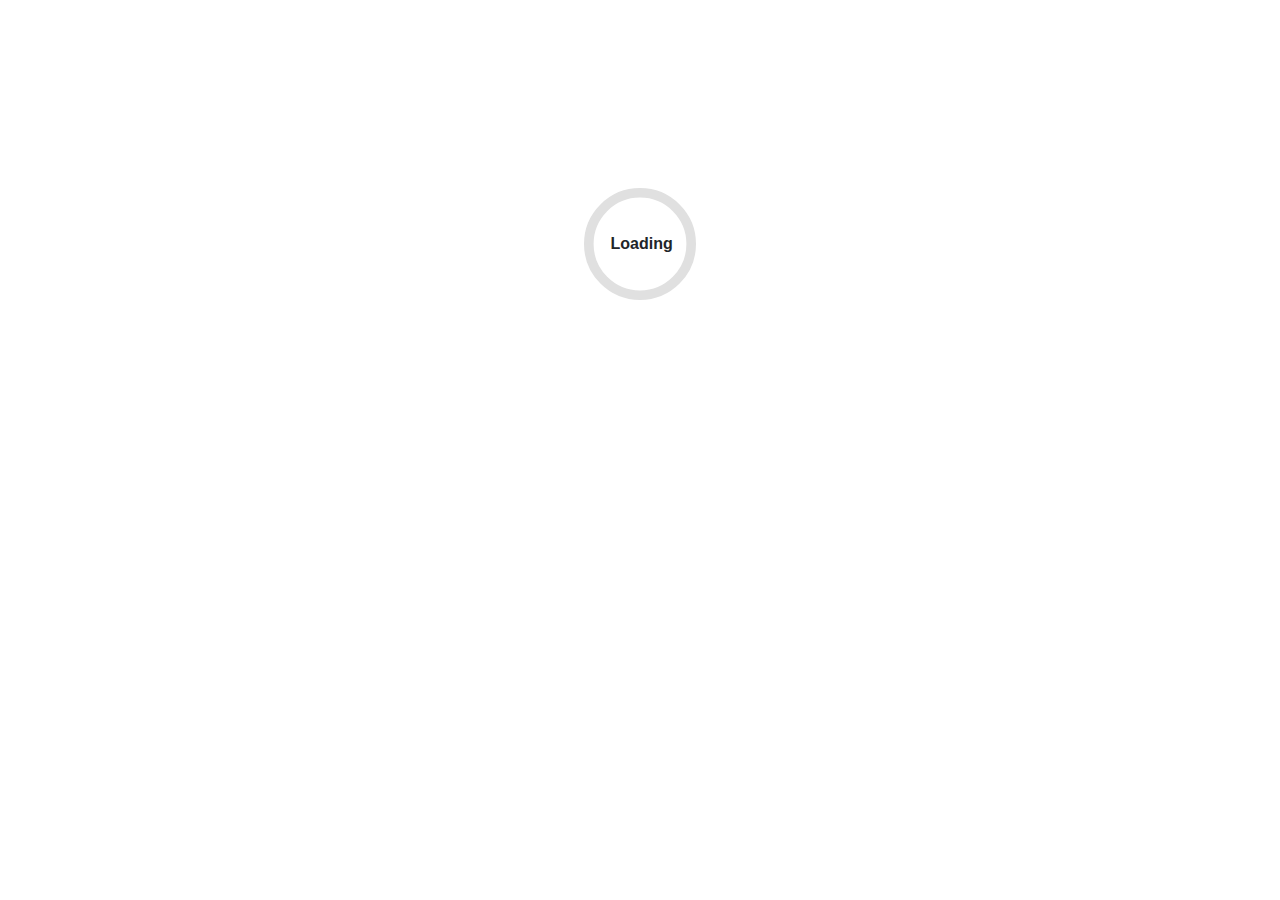
==== test/index.html @ 48e78046 "updated" ====
<!DOCTYPE html>
<html lang="en">

<head>
    <meta charset="utf-8" />
    <meta name="viewport" content="width=device-width, initial-scale=1.0" />
    <title>TestBlazorGitHubPage</title>
    <base href="/test/" />
    <link rel="stylesheet" href="lib/bootstrap/dist/css/bootstrap.min.css" />
    <link rel="stylesheet" href="css/app.css" />
    <link rel="icon" type="image/png" href="favicon.png" />
    <link href="TestBlazorGitHubPage.styles.css" rel="stylesheet" />
</head>

<body>
    <div id="app">
        <svg class="loading-progress">
            <circle r="40%" cx="50%" cy="50%" />
            <circle r="40%" cx="50%" cy="50%" />
        </svg>
        <div class="loading-progress-text"></div>
    </div>

    <div id="blazor-error-ui">
        An unhandled error has occurred.
        <a href="." class="reload">Reload</a>
        <span class="dismiss">🗙</span>
    </div>
    <script src="~/_framework/blazor.webassembly.js"></script>
</body>

</html>
---- test/css/app.css ----
html, body {
    font-family: 'Helvetica Neue', Helvetica, Arial, sans-serif;
}

h1:focus {
    outline: none;
}

a, .btn-link {
    color: #0071c1;
}

.btn-primary {
    color: #fff;
    background-color: #1b6ec2;
    border-color: #1861ac;
}

.btn:focus, .btn:active:focus, .btn-link.nav-link:focus, .form-control:focus, .form-check-input:focus {
  box-shadow: 0 0 0 0.1rem white, 0 0 0 0.25rem #258cfb;
}

.content {
    padding-top: 1.1rem;
}

.valid.modified:not([type=checkbox]) {
    outline: 1px solid #26b050;
}

.invalid {
    outline: 1px solid red;
}

.validation-message {
    color: red;
}

#blazor-error-ui {
    color-scheme: light only;
    background: lightyellow;
    bottom: 0;
    box-shadow: 0 -1px 2px rgba(0, 0, 0, 0.2);
    box-sizing: border-box;
    display: none;
    left: 0;
    padding: 0.6rem 1.25rem 0.7rem 1.25rem;
    position: fixed;
    width: 100%;
    z-index: 1000;
}

    #blazor-error-ui .dismiss {
        cursor: pointer;
        position: absolute;
        right: 0.75rem;
        top: 0.5rem;
    }

.blazor-error-boundary {
    background: url([data-uri]) no-repeat 1rem/1.8rem, #b32121;
    padding: 1rem 1rem 1rem 3.7rem;
    color: white;
}

    .blazor-error-boundary::after {
        content: "An error has occurred."
    }

.loading-progress {
    position: relative;
    display: block;
    width: 8rem;
    height: 8rem;
    margin: 20vh auto 1rem auto;
}

    .loading-progress circle {
        fill: none;
        stroke: #e0e0e0;
        stroke-width: 0.6rem;
        transform-origin: 50% 50%;
        transform: rotate(-90deg);
    }

        .loading-progress circle:last-child {
            stroke: #1b6ec2;
            stroke-dasharray: calc(3.141 * var(--blazor-load-percentage, 0%) * 0.8), 500%;
            transition: stroke-dasharray 0.05s ease-in-out;
        }

.loading-progress-text {
    position: absolute;
    text-align: center;
    font-weight: bold;
    inset: calc(20vh + 3.25rem) 0 auto 0.2rem;
}

    .loading-progress-text:after {
        content: var(--blazor-load-percentage-text, "Loading");
    }

code {
    color: #c02d76;
}

.form-floating > .form-control-plaintext::placeholder, .form-floating > .form-control::placeholder {
    color: var(--bs-secondary-color);
    text-align: end;
}

.form-floating > .form-control-plaintext:focus::placeholder, .form-floating > .form-control:focus::placeholder {
    text-align: start;
}
---- test/TestBlazorGitHubPage.styles.css ----
/* /Layout/MainLayout.razor.rz.scp.css */
.page[b-58m3q4h76v] {
    position: relative;
    display: flex;
    flex-direction: column;
}

main[b-58m3q4h76v] {
    flex: 1;
}

.sidebar[b-58m3q4h76v] {
    background-image: linear-gradient(180deg, rgb(5, 39, 103) 0%, #3a0647 70%);
}

.top-row[b-58m3q4h76v] {
    background-color: #f7f7f7;
    border-bottom: 1px solid #d6d5d5;
    justify-content: flex-end;
    height: 3.5rem;
    display: flex;
    align-items: center;
}

    .top-row[b-58m3q4h76v]  a, .top-row[b-58m3q4h76v]  .btn-link {
        white-space: nowrap;
        margin-left: 1.5rem;
        text-decoration: none;
    }

    .top-row[b-58m3q4h76v]  a:hover, .top-row[b-58m3q4h76v]  .btn-link:hover {
        text-decoration: underline;
    }

    .top-row[b-58m3q4h76v]  a:first-child {
        overflow: hidden;
        text-overflow: ellipsis;
    }

@media (max-width: 640.98px) {
    .top-row[b-58m3q4h76v] {
        justify-content: space-between;
    }

    .top-row[b-58m3q4h76v]  a, .top-row[b-58m3q4h76v]  .btn-link {
        margin-left: 0;
    }
}

@media (min-width: 641px) {
    .page[b-58m3q4h76v] {
        flex-direction: row;
    }

    .sidebar[b-58m3q4h76v] {
        width: 250px;
        height: 100vh;
        position: sticky;
        top: 0;
    }

    .top-row[b-58m3q4h76v] {
        position: sticky;
        top: 0;
        z-index: 1;
    }

    .top-row.auth[b-58m3q4h76v]  a:first-child {
        flex: 1;
        text-align: right;
        width: 0;
    }

    .top-row[b-58m3q4h76v], article[b-58m3q4h76v] {
        padding-left: 2rem !important;
        padding-right: 1.5rem !important;
    }
}
/* /Layout/NavMenu.razor.rz.scp.css */
.navbar-toggler[b-hvob1920b9] {
    background-color: rgba(255, 255, 255, 0.1);
}

.top-row[b-hvob1920b9] {
    min-height: 3.5rem;
    background-color: rgba(0,0,0,0.4);
}

.navbar-brand[b-hvob1920b9] {
    font-size: 1.1rem;
}

.bi[b-hvob1920b9] {
    display: inline-block;
    position: relative;
    width: 1.25rem;
    height: 1.25rem;
    margin-right: 0.75rem;
    top: -1px;
    background-size: cover;
}

.bi-house-door-fill-nav-menu[b-hvob1920b9] {
    background-image: url("data:image/svg+xml,%3Csvg xmlns='http://www.w3.org/2000/svg' width='16' height='16' fill='white' class='bi bi-house-door-fill' viewBox='0 0 16 16'%3E%3Cpath d='M6.5 14.5v-3.505c0-.245.25-.495.5-.495h2c.25 0 .5.25.5.5v3.5a.5.5 0 0 0 .5.5h4a.5.5 0 0 0 .5-.5v-7a.5.5 0 0 0-.146-.354L13 5.793V2.5a.5.5 0 0 0-.5-.5h-1a.5.5 0 0 0-.5.5v1.293L8.354 1.146a.5.5 0 0 0-.708 0l-6 6A.5.5 0 0 0 1.5 7.5v7a.5.5 0 0 0 .5.5h4a.5.5 0 0 0 .5-.5Z'/%3E%3C/svg%3E");
}

.bi-plus-square-fill-nav-menu[b-hvob1920b9] {
    background-image: url("data:image/svg+xml,%3Csvg xmlns='http://www.w3.org/2000/svg' width='16' height='16' fill='white' class='bi bi-plus-square-fill' viewBox='0 0 16 16'%3E%3Cpath d='M2 0a2 2 0 0 0-2 2v12a2 2 0 0 0 2 2h12a2 2 0 0 0 2-2V2a2 2 0 0 0-2-2H2zm6.5 4.5v3h3a.5.5 0 0 1 0 1h-3v3a.5.5 0 0 1-1 0v-3h-3a.5.5 0 0 1 0-1h3v-3a.5.5 0 0 1 1 0z'/%3E%3C/svg%3E");
}

.bi-list-nested-nav-menu[b-hvob1920b9] {
    background-image: url("data:image/svg+xml,%3Csvg xmlns='http://www.w3.org/2000/svg' width='16' height='16' fill='white' class='bi bi-list-nested' viewBox='0 0 16 16'%3E%3Cpath fill-rule='evenodd' d='M4.5 11.5A.5.5 0 0 1 5 11h10a.5.5 0 0 1 0 1H5a.5.5 0 0 1-.5-.5zm-2-4A.5.5 0 0 1 3 7h10a.5.5 0 0 1 0 1H3a.5.5 0 0 1-.5-.5zm-2-4A.5.5 0 0 1 1 3h10a.5.5 0 0 1 0 1H1a.5.5 0 0 1-.5-.5z'/%3E%3C/svg%3E");
}

.nav-item[b-hvob1920b9] {
    font-size: 0.9rem;
    padding-bottom: 0.5rem;
}

    .nav-item:first-of-type[b-hvob1920b9] {
        padding-top: 1rem;
    }

    .nav-item:last-of-type[b-hvob1920b9] {
        padding-bottom: 1rem;
    }

    .nav-item[b-hvob1920b9]  a {
        color: #d7d7d7;
        border-radius: 4px;
        height: 3rem;
        display: flex;
        align-items: center;
        line-height: 3rem;
    }

.nav-item[b-hvob1920b9]  a.active {
    background-color: rgba(255,255,255,0.37);
    color: white;
}

.nav-item[b-hvob1920b9]  a:hover {
    background-color: rgba(255,255,255,0.1);
    color: white;
}

@media (min-width: 641px) {
    .navbar-toggler[b-hvob1920b9] {
        display: none;
    }

    .collapse[b-hvob1920b9] {
        /* Never collapse the sidebar for wide screens */
        display: block;
    }

    .nav-scrollable[b-hvob1920b9] {
        /* Allow sidebar to scroll for tall menus */
        height: calc(100vh - 3.5rem);
        overflow-y: auto;
    }
}
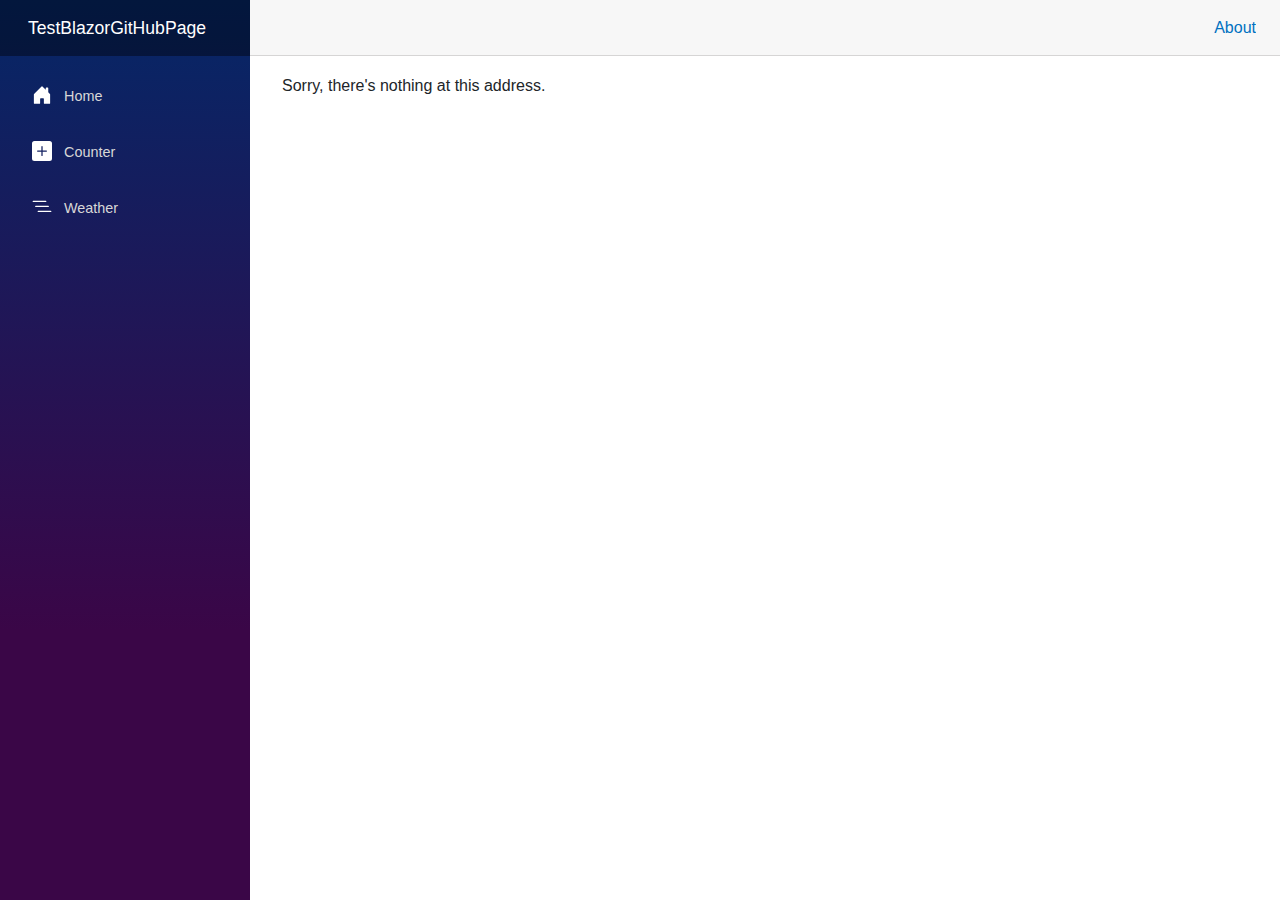
==== commit d99e674e: "updated" ====
--- a/test/index.html
+++ b/test/index.html
@@ -26,7 +26,7 @@
         <a href="." class="reload">Reload</a>
         <span class="dismiss">🗙</span>
     </div>
-    <script src="~/_framework/blazor.webassembly.js"></script>
+    <script src="./_framework/blazor.webassembly.js"></script>
 </body>
 
 </html>
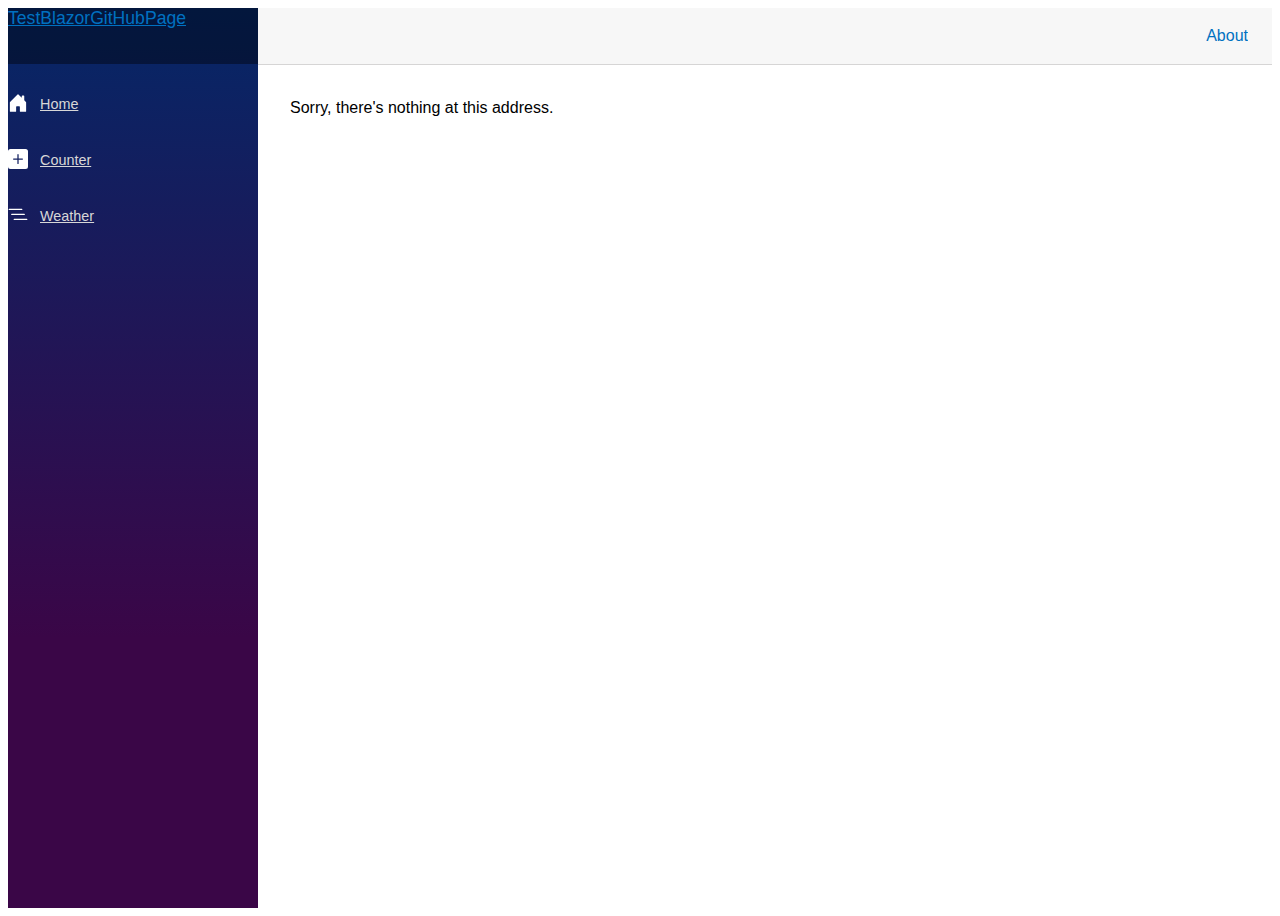
==== commit 636d53cc: "added mudblazor" ====
--- a/test/index.html
+++ b/test/index.html
@@ -5,8 +5,9 @@
     <meta charset="utf-8" />
     <meta name="viewport" content="width=device-width, initial-scale=1.0" />
     <title>TestBlazorGitHubPage</title>
-    <base href="/test/" />
-    <link rel="stylesheet" href="lib/bootstrap/dist/css/bootstrap.min.css" />
+    <base href="/" />
+    <link href="https://fonts.googleapis.com/css?family=Roboto:300,400,500,700&display=swap" rel="stylesheet" />
+    <link href="_content/MudBlazor/MudBlazor.min.css" rel="stylesheet" />
     <link rel="stylesheet" href="css/app.css" />
     <link rel="icon" type="image/png" href="favicon.png" />
     <link href="TestBlazorGitHubPage.styles.css" rel="stylesheet" />
@@ -26,7 +27,8 @@
         <a href="." class="reload">Reload</a>
         <span class="dismiss">🗙</span>
     </div>
-    <script src="./_framework/blazor.webassembly.js"></script>
+    <script src="_framework/blazor.webassembly.js"></script>
+    <script src="_content/MudBlazor/MudBlazor.min.js"></script>
 </body>
 
 </html>
--- a/test/_content/MudBlazor/MudBlazor.min.css
+++ b/test/_content/MudBlazor/MudBlazor.min.css
@@ -0,0 +1,5 @@
+﻿/*!
+ * MudBlazor (https://mudblazor.com/)
+ * Copyright (c) 2021 MudBlazor
+ * Licensed under MIT (https://github.com/MudBlazor/MudBlazor/blob/master/LICENSE)
+ */.mud-primary{background-color:var(--mud-palette-primary) !important}.mud-primary-text{color:var(--mud-palette-primary) !important;--mud-ripple-color: var(--mud-palette-primary) !important}.mud-primary-hover{background-color:var(--mud-palette-primary-hover) !important}@media(hover: hover)and (pointer: fine){.hover\:mud-primary-hover:hover{background-color:var(--mud-palette-primary-hover) !important}}.hover\:mud-primary-hover:focus-visible,.hover\:mud-primary-hover:active{background-color:var(--mud-palette-primary-hover) !important}.mud-border-primary{border-color:var(--mud-palette-primary) !important}.mud-theme-primary{color:var(--mud-palette-primary-text) !important;background-color:var(--mud-palette-primary) !important}.mud-secondary{background-color:var(--mud-palette-secondary) !important}.mud-secondary-text{color:var(--mud-palette-secondary) !important;--mud-ripple-color: var(--mud-palette-secondary) !important}.mud-secondary-hover{background-color:var(--mud-palette-secondary-hover) !important}@media(hover: hover)and (pointer: fine){.hover\:mud-secondary-hover:hover{background-color:var(--mud-palette-secondary-hover) !important}}.hover\:mud-secondary-hover:focus-visible,.hover\:mud-secondary-hover:active{background-color:var(--mud-palette-secondary-hover) !important}.mud-border-secondary{border-color:var(--mud-palette-secondary) !important}.mud-theme-secondary{color:var(--mud-palette-secondary-text) !important;background-color:var(--mud-palette-secondary) !important}.mud-tertiary{background-color:var(--mud-palette-tertiary) !important}.mud-tertiary-text{color:var(--mud-palette-tertiary) !important;--mud-ripple-color: var(--mud-palette-tertiary) !important}.mud-tertiary-hover{background-color:var(--mud-palette-tertiary-hover) !important}@media(hover: hover)and (pointer: fine){.hover\:mud-tertiary-hover:hover{background-color:var(--mud-palette-tertiary-hover) !important}}.hover\:mud-tertiary-hover:focus-visible,.hover\:mud-tertiary-hover:active{background-color:var(--mud-palette-tertiary-hover) !important}.mud-border-tertiary{border-color:var(--mud-palette-tertiary) !important}.mud-theme-tertiary{color:var(--mud-palette-tertiary-text) !important;background-color:var(--mud-palette-tertiary) !important}.mud-info{background-color:var(--mud-palette-info) !important}.mud-info-text{color:var(--mud-palette-info) !important;--mud-ripple-color: var(--mud-palette-info) !important}.mud-info-hover{background-color:var(--mud-palette-info-hover) !important}@media(hover: hover)and (pointer: fine){.hover\:mud-info-hover:hover{background-color:var(--mud-palette-info-hover) !important}}.hover\:mud-info-hover:focus-visible,.hover\:mud-info-hover:active{background-color:var(--mud-palette-info-hover) !important}.mud-border-info{border-color:var(--mud-palette-info) !important}.mud-theme-info{color:var(--mud-palette-info-text) !important;background-color:var(--mud-palette-info) !important}.mud-success{background-color:var(--mud-palette-success) !important}.mud-success-text{color:var(--mud-palette-success) !important;--mud-ripple-color: var(--mud-palette-success) !important}.mud-success-hover{background-color:var(--mud-palette-success-hover) !important}@media(hover: hover)and (pointer: fine){.hover\:mud-success-hover:hover{background-color:var(--mud-palette-success-hover) !important}}.hover\:mud-success-hover:focus-visible,.hover\:mud-success-hover:active{background-color:var(--mud-palette-success-hover) !important}.mud-border-success{border-color:var(--mud-palette-success) !important}.mud-theme-success{color:var(--mud-palette-success-text) !important;background-color:var(--mud-palette-success) !important}.mud-warning{background-color:var(--mud-palette-warning) !important}.mud-warning-text{color:var(--mud-palette-warning) !important;--mud-ripple-color: var(--mud-palette-warning) !important}.mud-warning-hover{background-color:var(--mud-palette-warning-hover) !important}@media(hover: hover)and (pointer: fine){.hover\:mud-warning-hover:hover{background-color:var(--mud-palette-warning-hover) !important}}.hover\:mud-warning-hover:focus-visible,.hover\:mud-warning-hover:active{background-color:var(--mud-palette-warning-hover) !important}.mud-border-warning{border-color:var(--mud-palette-warning) !important}.mud-theme-warning{color:var(--mud-palette-warning-text) !important;background-color:var(--mud-palette-warning) !important}.mud-error{background-color:var(--mud-palette-error) !important}.mud-error-text{color:var(--mud-palette-error) !important;--mud-ripple-color: var(--mud-palette-error) !important}.mud-error-hover{background-color:var(--mud-palette-error-hover) !important}@media(hover: hover)and (pointer: fine){.hover\:mud-error-hover:hover{background-color:var(--mud-palette-error-hover) !important}}.hover\:mud-error-hover:focus-visible,.hover\:mud-error-hover:active{background-color:var(--mud-palette-error-hover) !important}.mud-border-error{border-color:var(--mud-palette-error) !important}.mud-theme-error{color:var(--mud-palette-error-text) !important;background-color:var(--mud-palette-error) !important}.mud-dark{background-color:var(--mud-palette-dark) !important}.mud-dark-text{color:var(--mud-palette-dark) !important;--mud-ripple-color: var(--mud-palette-dark) !important}.mud-dark-hover{background-color:var(--mud-palette-dark-hover) !important}@media(hover: hover)and (pointer: fine){.hover\:mud-dark-hover:hover{background-color:var(--mud-palette-dark-hover) !important}}.hover\:mud-dark-hover:focus-visible,.hover\:mud-dark-hover:active{background-color:var(--mud-palette-dark-hover) !important}.mud-border-dark{border-color:var(--mud-palette-dark) !important}.mud-theme-dark{color:var(--mud-palette-dark-text) !important;background-color:var(--mud-palette-dark) !important}.mud-inherit-text{color:inherit !important}.mud-border-lines-default{border-color:var(--mud-palette-lines-default)}.mud-background{background-color:var(--mud-palette-background) !important}.mud-background-gray{background-color:var(--mud-palette-background-gray) !important}.mud-theme-transparent{color:inherit !important;background-color:rgba(0,0,0,0) !important}.mud-transparent{background-color:rgba(0,0,0,0) !important}.mud-transparent-text{color:rgba(0,0,0,0) !important}.mud-text-primary{color:var(--mud-palette-text-primary)}.mud-text-secondary{color:var(--mud-palette-text-secondary)}.mud-text-disabled{color:var(--mud-palette-text-disabled)}.white{background-color:#fff !important}.white-text{color:#fff !important}.black{background-color:#000 !important}.black-text{color:#000 !important}*{box-sizing:border-box;margin:0;padding:0;border-width:0;border-style:solid;-webkit-font-smoothing:antialiased;-moz-osx-font-smoothing:grayscale;-webkit-tap-highlight-color:rgba(0,0,0,0)}strong,b{font-weight:700}body{color:var(--mud-palette-text-primary);font-family:var(--mud-typography-default-family);font-size:var(--mud-typography-default-size);font-weight:var(--mud-typography-default-weight);line-height:var(--mud-typography-default-lineheight);letter-spacing:var(--mud-typography-default-letterspacing);text-transform:var(--mud-typography-default-text-transform);background-color:var(--mud-palette-background)}a{color:var(--mud-palette-text-primary)}.mud-layout{height:100%;width:100%;position:relative}#blazor-error-ui{background-color:var(--mud-palette-error);color:var(--mud-palette-error-text);bottom:0;box-shadow:0 -1px 2px rgba(0,0,0,.2);display:none;left:0;padding:.6rem 1.75rem .7rem 1.25rem;position:fixed;width:100%;z-index:9999}#blazor-error-ui .reload{color:inherit;text-decoration:underline}#blazor-error-ui .dismiss{color:inherit;cursor:pointer;position:absolute;right:.75rem;top:.5rem}#components-reconnect-modal{z-index:9999 !important;background-color:var(--mud-palette-background) !important}#components-reconnect-modal h5{font-size:18px}#components-reconnect-modal button{color:var(--mud-palette-text-primary);padding:8px 16px;font-size:.875rem;min-width:64px;box-sizing:border-box;transition:background-color 250ms cubic-bezier(0.4, 0, 0.2, 1) 0ms,box-shadow 250ms cubic-bezier(0.4, 0, 0.2, 1) 0ms,border 250ms cubic-bezier(0.4, 0, 0.2, 1) 0ms;font-weight:500;line-height:1;border-radius:var(--mud-default-borderradius);letter-spacing:.02857em;text-transform:uppercase;margin:40px auto !important}@media(hover: hover)and (pointer: fine){#components-reconnect-modal button:hover{background-color:var(--mud-palette-action-default-hover)}}@keyframes mud-animation-fadein{0%{opacity:0}100%{opacity:1}}@-moz-keyframes mud-animation-fadein{0%{opacity:0}100%{opacity:1}}@-webkit-keyframes mud-animation-fadein{0%{opacity:0}100%{opacity:1}}@-o-keyframes mud-animation-fadein{0%{opacity:0}100%{opacity:1}}@-ms-keyframes mud-animation-fadein{0%{opacity:0}100%{opacity:1}}@-webkit-keyframes mud-scale-up-center{0%{-webkit-transform:scale(0.5);transform:scale(0.5)}100%{-webkit-transform:scale(1);transform:scale(1)}}@keyframes mud-scale-up-center{0%{-webkit-transform:scale(0.5);transform:scale(0.5)}100%{-webkit-transform:scale(1);transform:scale(1)}}@-webkit-keyframes mud-skeleton-keyframes-pulse{0%{opacity:1}50%{opacity:.4}100%{opacity:1}}@-webkit-keyframes mud-skeleton-keyframes-wave{0%{transform:translateX(-100%)}60%{transform:translateX(100%)}100%{transform:translateX(100%)}}@-webkit-keyframes mud-progress-circular-keyframes-circular-rotate{0%{transform-origin:50% 50%}100%{transform:rotate(360deg)}}@-webkit-keyframes mud-progress-circular-keyframes-circular-dash{0%{stroke-dasharray:1px,200px;stroke-dashoffset:0px}50%{stroke-dasharray:100px,200px;stroke-dashoffset:-15px}100%{stroke-dasharray:100px,200px;stroke-dashoffset:-125px}}@-webkit-keyframes mud-progress-linear-horizontal-keyframes-indeterminate1{0%{left:-35%;right:100%}60%{left:100%;right:-90%}100%{left:100%;right:-90%}}@-webkit-keyframes mud-progress-linear-horizontal-keyframes-indeterminate2{0%{left:-200%;right:100%}60%{left:107%;right:-8%}100%{left:107%;right:-8%}}@-webkit-keyframes mud-progress-linear-horizontal-keyframes-buffer{0%{opacity:1;background-position:0 50%}50%{opacity:0;background-position:0 50%}100%{opacity:1;background-position:-200px 50%}}@-webkit-keyframes mud-progress-linear-vertical-keyframes-indeterminate1{0%{bottom:-35%;top:100%}60%{bottom:100%;top:-90%}100%{bottom:100%;top:-90%}}@-webkit-keyframes mud-progress-linear-vertical-keyframes-indeterminate2{0%{bottom:-200%;top:100%}60%{bottom:107%;top:-8%}100%{bottom:107%;top:-8%}}@-webkit-keyframes mud-progress-linear-vertical-keyframes-buffer{0%{opacity:1;background-position:50% 0}50%{opacity:0;background-position:50% 0}100%{opacity:1;background-position:50% -200px}}@keyframes mud-progress-linear-striped-loading{0%{background-position:0 0}100%{background-position:300px 0}}a{text-decoration:none}a:focus-visible{outline:none}label{display:inline-block}button{color:inherit;border:0;cursor:pointer;margin:0;display:inline-flex;outline:0;padding:0;position:relative;align-items:center;user-select:none;border-radius:0;vertical-align:middle;-moz-appearance:none;justify-content:center;text-decoration:none;background-color:rgba(0,0,0,0);-webkit-appearance:none;-webkit-tap-highlight-color:rgba(0,0,0,0)}button:focus{outline:none}input,button,select,optgroup,textarea{margin:0;font-family:inherit;font-size:inherit;line-height:inherit}button,input{overflow:visible}button,select{text-transform:none}select{word-wrap:normal}button,[type=button],[type=reset],[type=submit]{-webkit-appearance:button}iframe{border:none;height:100%;width:100%}.mud-elevation-0{box-shadow:var(--mud-elevation-0)}.mud-elevation-1{box-shadow:var(--mud-elevation-1)}.mud-elevation-2{box-shadow:var(--mud-elevation-2)}.mud-elevation-3{box-shadow:var(--mud-elevation-3)}.mud-elevation-4{box-shadow:var(--mud-elevation-4)}.mud-elevation-5{box-shadow:var(--mud-elevation-5)}.mud-elevation-6{box-shadow:var(--mud-elevation-6)}.mud-elevation-7{box-shadow:var(--mud-elevation-7)}.mud-elevation-8{box-shadow:var(--mud-elevation-8)}.mud-elevation-9{box-shadow:var(--mud-elevation-9)}.mud-elevation-10{box-shadow:var(--mud-elevation-10)}.mud-elevation-11{box-shadow:var(--mud-elevation-11)}.mud-elevation-12{box-shadow:var(--mud-elevation-12)}.mud-elevation-13{box-shadow:var(--mud-elevation-13)}.mud-elevation-14{box-shadow:var(--mud-elevation-14)}.mud-elevation-15{box-shadow:var(--mud-elevation-15)}.mud-elevation-16{box-shadow:var(--mud-elevation-16)}.mud-elevation-17{box-shadow:var(--mud-elevation-17)}.mud-elevation-18{box-shadow:var(--mud-elevation-18)}.mud-elevation-19{box-shadow:var(--mud-elevation-19)}.mud-elevation-20{box-shadow:var(--mud-elevation-20)}.mud-elevation-21{box-shadow:var(--mud-elevation-21)}.mud-elevation-22{box-shadow:var(--mud-elevation-22)}.mud-elevation-23{box-shadow:var(--mud-elevation-23)}.mud-elevation-24{box-shadow:var(--mud-elevation-24)}.mud-elevation-25{box-shadow:var(--mud-elevation-25)}.mud-alert{display:flex;padding:6px 16px;border-radius:var(--mud-default-borderradius);background-color:rgba(0,0,0,0);transition:box-shadow 300ms cubic-bezier(0.4, 0, 0.2, 1) 0ms}.mud-alert.mud-square{border-radius:0px}.mud-alert.mud-dense{padding:0px 12px}.mud-alert-text-normal{color:var(--mud-palette-text-primary);background-color:var(--mud-palette-dark-hover)}.mud-alert-text-primary{color:var(--mud-palette-primary-darken);background-color:var(--mud-palette-primary-hover)}.mud-alert-text-primary .mud-alert-icon{color:var(--mud-palette-primary)}.mud-alert-text-secondary{color:var(--mud-palette-secondary-darken);background-color:var(--mud-palette-secondary-hover)}.mud-alert-text-secondary .mud-alert-icon{color:var(--mud-palette-secondary)}.mud-alert-text-tertiary{color:var(--mud-palette-tertiary-darken);background-color:var(--mud-palette-tertiary-hover)}.mud-alert-text-tertiary .mud-alert-icon{color:var(--mud-palette-tertiary)}.mud-alert-text-info{color:var(--mud-palette-info-darken);background-color:var(--mud-palette-info-hover)}.mud-alert-text-info .mud-alert-icon{color:var(--mud-palette-info)}.mud-alert-text-success{color:var(--mud-palette-success-darken);background-color:var(--mud-palette-success-hover)}.mud-alert-text-success .mud-alert-icon{color:var(--mud-palette-success)}.mud-alert-text-warning{color:var(--mud-palette-warning-darken);background-color:var(--mud-palette-warning-hover)}.mud-alert-text-warning .mud-alert-icon{color:var(--mud-palette-warning)}.mud-alert-text-error{color:var(--mud-palette-error-darken);background-color:var(--mud-palette-error-hover)}.mud-alert-text-error .mud-alert-icon{color:var(--mud-palette-error)}.mud-alert-text-dark{color:var(--mud-palette-dark-darken);background-color:var(--mud-palette-dark-hover)}.mud-alert-text-dark .mud-alert-icon{color:var(--mud-palette-dark)}.mud-alert-outlined-normal{color:var(--mud-palette-text-primary);border:1px solid var(--mud-palette-text-primary)}.mud-alert-outlined-primary{color:var(--mud-palette-primary-darken);border:1px solid var(--mud-palette-primary)}.mud-alert-outlined-primary .mud-alert-icon{color:var(--mud-palette-primary)}.mud-alert-outlined-secondary{color:var(--mud-palette-secondary-darken);border:1px solid var(--mud-palette-secondary)}.mud-alert-outlined-secondary .mud-alert-icon{color:var(--mud-palette-secondary)}.mud-alert-outlined-tertiary{color:var(--mud-palette-tertiary-darken);border:1px solid var(--mud-palette-tertiary)}.mud-alert-outlined-tertiary .mud-alert-icon{color:var(--mud-palette-tertiary)}.mud-alert-outlined-info{color:var(--mud-palette-info-darken);border:1px solid var(--mud-palette-info)}.mud-alert-outlined-info .mud-alert-icon{color:var(--mud-palette-info)}.mud-alert-outlined-success{color:var(--mud-palette-success-darken);border:1px solid var(--mud-palette-success)}.mud-alert-outlined-success .mud-alert-icon{color:var(--mud-palette-success)}.mud-alert-outlined-warning{color:var(--mud-palette-warning-darken);border:1px solid var(--mud-palette-warning)}.mud-alert-outlined-warning .mud-alert-icon{color:var(--mud-palette-warning)}.mud-alert-outlined-error{color:var(--mud-palette-error-darken);border:1px solid var(--mud-palette-error)}.mud-alert-outlined-error .mud-alert-icon{color:var(--mud-palette-error)}.mud-alert-outlined-dark{color:var(--mud-palette-dark-darken);border:1px solid var(--mud-palette-dark)}.mud-alert-outlined-dark .mud-alert-icon{color:var(--mud-palette-dark)}.mud-alert-filled-normal{color:var(--mud-palette-dark-text);font-weight:500;background-color:var(--mud-palette-dark)}.mud-alert-filled-normal .mud-alert-close .mud-button-root{color:currentColor}.mud-alert-filled-primary{color:var(--mud-palette-primary-text);font-weight:500;background-color:var(--mud-palette-primary)}.mud-alert-filled-primary .mud-button-root{color:currentColor}.mud-alert-filled-secondary{color:var(--mud-palette-secondary-text);font-weight:500;background-color:var(--mud-palette-secondary)}.mud-alert-filled-secondary .mud-button-root{color:currentColor}.mud-alert-filled-tertiary{color:var(--mud-palette-tertiary-text);font-weight:500;background-color:var(--mud-palette-tertiary)}.mud-alert-filled-tertiary .mud-button-root{color:currentColor}.mud-alert-filled-info{color:var(--mud-palette-info-text);font-weight:500;background-color:var(--mud-palette-info)}.mud-alert-filled-info .mud-button-root{color:currentColor}.mud-alert-filled-success{color:var(--mud-palette-success-text);font-weight:500;background-color:var(--mud-palette-success)}.mud-alert-filled-success .mud-button-root{color:currentColor}.mud-alert-filled-warning{color:var(--mud-palette-warning-text);font-weight:500;background-color:var(--mud-palette-warning)}.mud-alert-filled-warning .mud-button-root{color:currentColor}.mud-alert-filled-error{color:var(--mud-palette-error-text);font-weight:500;background-color:var(--mud-palette-error)}.mud-alert-filled-error .mud-button-root{color:currentColor}.mud-alert-filled-dark{color:var(--mud-palette-dark-text);font-weight:500;background-color:var(--mud-palette-dark)}.mud-alert-filled-dark .mud-button-root{color:currentColor}.mud-alert-icon{display:flex;opacity:.9;padding:7px 0;font-size:22px;margin-right:12px;margin-inline-end:12px;margin-inline-start:unset}.mud-alert-icon.mud-alert-icon-left{margin-right:12px;margin-inline-end:12px;margin-inline-start:unset}.mud-alert-icon.mud-alert-icon-right{margin-left:12px;margin-inline-start:12px;margin-inline-end:unset}.mud-alert-message{padding:9px 0}.mud-alert-position{flex:1;display:flex;align-items:start}.mud-alert-close{display:flex;flex:0;align-items:center;margin-left:8px}.mud-badge-root{position:relative;display:inline-block}.mud-badge-root .mud-badge-wrapper{top:0;left:0;flex:0 1;width:100%;height:100%;display:flex;pointer-events:none;position:absolute}.mud-badge-root .mud-badge-wrapper.mud-badge-top{align-items:flex-start}.mud-badge-root .mud-badge-wrapper.mud-badge-top.left{justify-content:flex-start}.mud-badge-root .mud-badge-wrapper.mud-badge-top.center{justify-content:center}.mud-badge-root .mud-badge-wrapper.mud-badge-top.right{justify-content:flex-end}.mud-badge-root .mud-badge-wrapper.mud-badge-center{align-items:center}.mud-badge-root .mud-badge-wrapper.mud-badge-center.left{justify-content:flex-start}.mud-badge-root .mud-badge-wrapper.mud-badge-center.center{justify-content:center}.mud-badge-root .mud-badge-wrapper.mud-badge-center.right{justify-content:flex-end}.mud-badge-root .mud-badge-wrapper.mud-badge-bottom{align-items:flex-end}.mud-badge-root .mud-badge-wrapper.mud-badge-bottom.left{justify-content:flex-start}.mud-badge-root .mud-badge-wrapper.mud-badge-bottom.center{justify-content:center}.mud-badge-root .mud-badge-wrapper.mud-badge-bottom.right{justify-content:flex-end}.mud-badge{border-radius:10px;font-size:12px;height:20px;letter-spacing:0;min-width:20px;padding:4px 6px;pointer-events:auto;line-height:1;position:absolute;text-align:center;text-indent:0;top:auto;transition:.3s cubic-bezier(0.25, 0.8, 0.5, 1);white-space:nowrap}.mud-badge.mud-badge-default{color:var(--mud-palette-text-primary);background-color:var(--mud-palette-gray-light)}.mud-badge.mud-badge-bordered{border-color:var(--mud-palette-surface);border-style:solid;border-width:2px;padding:3px 4px}.mud-badge.mud-badge-bordered.mud-badge-icon{padding:4px 6px}.mud-badge.mud-badge-icon{width:20px;height:20px}.mud-badge.mud-badge-icon .mud-icon-badge{color:inherit;font-size:12px}.mud-badge.mud-badge-dot{border-radius:50%;height:9px;min-width:0;padding:0;width:9px}.mud-badge.mud-badge{display:flex;align-items:center;justify-content:center}.mud-badge.mud-badge-top.left{inset:auto calc(100% - 4px) calc(100% - 4px) auto}.mud-badge.mud-badge-top.left.mud-badge-overlap{inset:auto calc(100% - 12px) calc(100% - 12px) auto}.mud-badge.mud-badge-top.center{bottom:calc(100% - 4px)}.mud-badge.mud-badge-top.center.mud-badge-overlap{bottom:calc(100% - 12px)}.mud-badge.mud-badge-top.right{inset:auto auto calc(100% - 4px) calc(100% - 4px)}.mud-badge.mud-badge-top.right.mud-badge-overlap{inset:auto auto calc(100% - 12px) calc(100% - 12px)}.mud-badge.mud-badge-center.left{right:calc(100% - 4px)}.mud-badge.mud-badge-center.left.mud-badge-overlap{right:calc(100% - 12px)}.mud-badge.mud-badge-center.right{left:calc(100% - 4px)}.mud-badge.mud-badge-center.right.mud-badge-overlap{left:calc(100% - 12px)}.mud-badge.mud-badge-bottom.left{inset:calc(100% - 4px) calc(100% - 4px) auto auto}.mud-badge.mud-badge-bottom.left.mud-badge-overlap{inset:calc(100% - 12px) calc(100% - 12px) auto auto}.mud-badge.mud-badge-bottom.center{top:calc(100% - 4px)}.mud-badge.mud-badge-bottom.center.mud-badge-overlap{top:calc(100% - 12px)}.mud-badge.mud-badge-bottom.right{inset:calc(100% - 4px) auto auto calc(100% - 4px)}.mud-badge.mud-badge-bottom.right.mud-badge-overlap{inset:calc(100% - 12px) auto auto calc(100% - 12px)}.mud-toolbar{display:flex;position:relative;align-items:center;--mud-internal-toolbar-height: 56px;height:var(--mud-internal-toolbar-height)}.mud-toolbar-gutters{padding-left:16px;padding-right:16px}@media(min-width: 0px)and (orientation: landscape){.mud-toolbar{--mud-internal-toolbar-height: 48px}}@media(min-width: 600px){.mud-toolbar{--mud-internal-toolbar-height: 64px}.mud-toolbar-gutters{padding-left:24px;padding-right:24px}}.mud-toolbar-dense{--mud-internal-toolbar-height: 48px}.mud-toolbar.mud-toolbar-wrap-content{height:auto;min-height:var(--mud-internal-toolbar-height);flex-wrap:wrap}.mud-toolbar.mud-toolbar-wrap-content.mud-toolbar-appbar{min-height:min(var(--mud-appbar-height),var(--mud-internal-toolbar-height))}.mud-tooltip-root.mud-tooltip-inline{display:inline-block}.mud-tooltip{padding:4px 8px;text-align:center;align-items:center;justify-content:center;font-weight:500;font-size:12px;line-height:1.4em;border-radius:var(--mud-default-borderradius);z-index:var(--mud-zindex-tooltip)}.mud-tooltip.mud-tooltip-default{color:var(--mud-palette-dark-text);background-color:var(--mud-palette-gray-darker)}.mud-tooltip.mud-tooltip-default.mud-tooltip-arrow::after{border-color:var(--mud-palette-gray-darker) rgba(0,0,0,0) rgba(0,0,0,0) rgba(0,0,0,0)}.mud-tooltip.mud-tooltip-center-left:not([data-mudpopover-flip]),.mud-tooltip.mud-tooltip-center-right[data-mudpopover-flip]{transform:translateX(-10px)}.mud-tooltip.mud-tooltip-center-left:not([data-mudpopover-flip]).mud-tooltip-arrow::after,.mud-tooltip.mud-tooltip-center-right[data-mudpopover-flip].mud-tooltip-arrow::after{left:100%;transform:rotate(270deg)}.mud-tooltip.mud-tooltip-center-right:not([data-mudpopover-flip]),.mud-tooltip.mud-tooltip-center-left[data-mudpopover-flip]{transform:translateX(10px)}.mud-tooltip.mud-tooltip-center-right:not([data-mudpopover-flip]).mud-tooltip-arrow::after,.mud-tooltip.mud-tooltip-center-left[data-mudpopover-flip].mud-tooltip-arrow::after{right:100%;transform:rotate(90deg)}.mud-tooltip.mud-tooltip-top-center:not([data-mudpopover-flip]),.mud-tooltip.mud-tooltip-bottom-center[data-mudpopover-flip]{transform:translateY(-10px)}.mud-tooltip.mud-tooltip-top-center:not([data-mudpopover-flip]).mud-tooltip-arrow::after,.mud-tooltip.mud-tooltip-bottom-center[data-mudpopover-flip].mud-tooltip-arrow::after{top:100%;transform:rotate(0deg)}.mud-tooltip.mud-tooltip-bottom-center:not([data-mudpopover-flip]),.mud-tooltip.mud-tooltip-top-center[data-mudpopover-flip]{transform:translateY(10px)}.mud-tooltip.mud-tooltip-bottom-center:not([data-mudpopover-flip]).mud-tooltip-arrow::after,.mud-tooltip.mud-tooltip-top-center[data-mudpopover-flip].mud-tooltip-arrow::after{bottom:100%;transform:rotate(180deg)}.mud-tooltip.mud-tooltip-arrow::after{content:"";position:absolute;border-width:6px;border-style:solid;border-color:rgba(0,0,0,0);border-top-color:inherit}.mud-avatar{display:inline-flex;overflow:hidden;position:relative;align-items:center;flex-shrink:0;line-height:1;user-select:none;border-radius:50%;justify-content:center;color:var(--mud-palette-white);background-color:var(--mud-palette-gray-light)}.mud-avatar.mud-avatar-small{width:24px;height:24px;font-size:.75rem}.mud-avatar.mud-avatar-medium{width:40px;height:40px;font-size:1.25rem}.mud-avatar.mud-avatar-large{width:56px;height:56px;font-size:1.5rem}.mud-avatar-rounded{border-radius:var(--mud-default-borderradius)}.mud-avatar-square{border-radius:0}.mud-avatar>.mud-image{color:rgba(0,0,0,0);width:100%;height:100%;object-fit:cover;text-align:center;text-indent:10000px}.mud-avatar-fallback{width:75%;height:75%}.mud-avatar-outlined{color:var(--mud-palette-text-primary);background-color:unset;border:1px solid var(--mud-palette-text-primary)}.mud-avatar-outlined.mud-avatar-outlined-primary{color:var(--mud-palette-primary);border:1px solid var(--mud-palette-primary)}.mud-avatar-outlined.mud-avatar-outlined-secondary{color:var(--mud-palette-secondary);border:1px solid var(--mud-palette-secondary)}.mud-avatar-outlined.mud-avatar-outlined-tertiary{color:var(--mud-palette-tertiary);border:1px solid var(--mud-palette-tertiary)}.mud-avatar-outlined.mud-avatar-outlined-info{color:var(--mud-palette-info);border:1px solid var(--mud-palette-info)}.mud-avatar-outlined.mud-avatar-outlined-success{color:var(--mud-palette-success);border:1px solid var(--mud-palette-success)}.mud-avatar-outlined.mud-avatar-outlined-warning{color:var(--mud-palette-warning);border:1px solid var(--mud-palette-warning)}.mud-avatar-outlined.mud-avatar-outlined-error{color:var(--mud-palette-error);border:1px solid var(--mud-palette-error)}.mud-avatar-outlined.mud-avatar-outlined-dark{color:var(--mud-palette-dark);border:1px solid var(--mud-palette-dark)}.mud-avatar-filled{color:var(--mud-palette-text-primary);background-color:var(--mud-palette-lines-inputs)}.mud-avatar-filled.mud-avatar-filled-primary{color:var(--mud-palette-primary-text);background-color:var(--mud-palette-primary)}.mud-avatar-filled.mud-avatar-filled-secondary{color:var(--mud-palette-secondary-text);background-color:var(--mud-palette-secondary)}.mud-avatar-filled.mud-avatar-filled-tertiary{color:var(--mud-palette-tertiary-text);background-color:var(--mud-palette-tertiary)}.mud-avatar-filled.mud-avatar-filled-info{color:var(--mud-palette-info-text);background-color:var(--mud-palette-info)}.mud-avatar-filled.mud-avatar-filled-success{color:var(--mud-palette-success-text);background-color:var(--mud-palette-success)}.mud-avatar-filled.mud-avatar-filled-warning{color:var(--mud-palette-warning-text);background-color:var(--mud-palette-warning)}.mud-avatar-filled.mud-avatar-filled-error{color:var(--mud-palette-error-text);background-color:var(--mud-palette-error)}.mud-avatar-filled.mud-avatar-filled-dark{color:var(--mud-palette-dark-text);background-color:var(--mud-palette-dark)}.mud-avatar-group{display:flex}.mud-avatar-group .mud-avatar:first-child{margin-inline-start:0px !important}.mud-avatar-group.mud-avatar-group-outlined.mud-avatar-group-outlined-transparent .mud-avatar:not(.mud-avatar-outlined){border-color:rgba(0,0,0,0)}.mud-avatar-group.mud-avatar-group-outlined.mud-avatar-group-outlined-surface .mud-avatar:not(.mud-avatar-outlined){border-color:var(--mud-palette-surface)}.mud-avatar-group.mud-avatar-group-outlined.mud-avatar-group-outlined-primary .mud-avatar:not(.mud-avatar-outlined){border-color:var(--mud-palette-primary)}.mud-avatar-group.mud-avatar-group-outlined.mud-avatar-group-outlined-secondary .mud-avatar:not(.mud-avatar-outlined){border-color:var(--mud-palette-secondary)}.mud-avatar-group.mud-avatar-group-outlined.mud-avatar-group-outlined-tertiary .mud-avatar:not(.mud-avatar-outlined){border-color:var(--mud-palette-tertiary)}.mud-avatar-group.mud-avatar-group-outlined.mud-avatar-group-outlined-info .mud-avatar:not(.mud-avatar-outlined){border-color:var(--mud-palette-info)}.mud-avatar-group.mud-avatar-group-outlined.mud-avatar-group-outlined-success .mud-avatar:not(.mud-avatar-outlined){border-color:var(--mud-palette-success)}.mud-avatar-group.mud-avatar-group-outlined.mud-avatar-group-outlined-warning .mud-avatar:not(.mud-avatar-outlined){border-color:var(--mud-palette-warning)}.mud-avatar-group.mud-avatar-group-outlined.mud-avatar-group-outlined-error .mud-avatar:not(.mud-avatar-outlined){border-color:var(--mud-palette-error)}.mud-avatar-group.mud-avatar-group-outlined.mud-avatar-group-outlined-dark .mud-avatar:not(.mud-avatar-outlined){border-color:var(--mud-palette-dark)}.mud-avatar-group.mud-avatar-group-outlined .mud-avatar{border:2px solid}.mud-avatar-group.mud-avatar-group-outlined .mud-avatar.mud-avatar-small{width:28px;height:28px}.mud-avatar-group.mud-avatar-group-outlined .mud-avatar.mud-avatar-medium{width:44px;height:44px}.mud-avatar-group.mud-avatar-group-outlined .mud-avatar.mud-avatar-large{width:60px;height:60px}.mud-breadcrumbs{display:flex;flex-wrap:wrap;flex:0 1 auto;align-items:center;list-style:none;margin:0;padding:16px 12px}.mud-breadcrumb-separator{display:inline-flex;padding:0 12px}.mud-breadcrumb-separator>span{color:var(--mud-palette-text-primary);opacity:.38}.mud-breadcrumb-item>a{display:flex;align-items:center}.mud-breadcrumb-item>a>svg.mud-icon-root{margin-right:4px;margin-inline-end:4px;margin-inline-start:unset}.mud-breadcrumb-item.mud-disabled>a{pointer-events:none;color:var(--mud-palette-action-disabled)}.mud-breadcrumbs-expander{cursor:pointer;display:flex;background-color:#eee}@media(hover: hover)and (pointer: fine){.mud-breadcrumbs-expander:hover{background-color:#e0e0e0}}.mud-breadcrumbs-expander>svg{width:26px}.mud-button-root{color:inherit;border:0;cursor:pointer;margin:0;display:inline-flex;outline:0;padding:0;position:relative;align-items:center;user-select:none;border-radius:0;vertical-align:middle;-moz-appearance:none;justify-content:center;text-decoration:none;background-color:rgba(0,0,0,0);-webkit-appearance:none;-webkit-tap-highlight-color:rgba(0,0,0,0)}.mud-button-root::-moz-focus-inner{border-style:none}.mud-button-root:disabled{color:var(--mud-palette-action-disabled) !important;cursor:default;pointer-events:none}.mud-button{padding:6px 16px;font-family:var(--mud-typography-button-family);font-size:var(--mud-typography-button-size);font-weight:var(--mud-typography-button-weight);line-height:var(--mud-typography-button-lineheight);letter-spacing:var(--mud-typography-button-letterspacing);text-transform:var(--mud-typography-button-text-transform);min-width:64px;box-sizing:border-box;transition:background-color 250ms cubic-bezier(0.4, 0, 0.2, 1) 0ms,box-shadow 250ms cubic-bezier(0.4, 0, 0.2, 1) 0ms,border 250ms cubic-bezier(0.4, 0, 0.2, 1) 0ms;border-radius:var(--mud-default-borderradius);color:var(--mud-palette-text-primary);--mud-ripple-color: var(--mud-palette-text-primary)}@media(hover: hover)and (pointer: fine){.mud-button:hover{background-color:var(--mud-palette-action-default-hover)}}.mud-button:focus-visible,.mud-button:active{background-color:var(--mud-palette-action-default-hover)}.mud-button-text{padding:6px 8px}.mud-button-text.mud-button-text-inherit{color:inherit}.mud-button-text.mud-button-text-primary{color:var(--mud-palette-primary);--mud-ripple-color: var(--mud-palette-primary)}@media(hover: hover)and (pointer: fine){.mud-button-text.mud-button-text-primary:hover{background-color:var(--mud-palette-primary-hover)}}.mud-button-text.mud-button-text-primary:focus-visible,.mud-button-text.mud-button-text-primary:active{background-color:var(--mud-palette-primary-hover)}.mud-button-text.mud-button-text-secondary{color:var(--mud-palette-secondary);--mud-ripple-color: var(--mud-palette-secondary)}@media(hover: hover)and (pointer: fine){.mud-button-text.mud-button-text-secondary:hover{background-color:var(--mud-palette-secondary-hover)}}.mud-button-text.mud-button-text-secondary:focus-visible,.mud-button-text.mud-button-text-secondary:active{background-color:var(--mud-palette-secondary-hover)}.mud-button-text.mud-button-text-tertiary{color:var(--mud-palette-tertiary);--mud-ripple-color: var(--mud-palette-tertiary)}@media(hover: hover)and (pointer: fine){.mud-button-text.mud-button-text-tertiary:hover{background-color:var(--mud-palette-tertiary-hover)}}.mud-button-text.mud-button-text-tertiary:focus-visible,.mud-button-text.mud-button-text-tertiary:active{background-color:var(--mud-palette-tertiary-hover)}.mud-button-text.mud-button-text-info{color:var(--mud-palette-info);--mud-ripple-color: var(--mud-palette-info)}@media(hover: hover)and (pointer: fine){.mud-button-text.mud-button-text-info:hover{background-color:var(--mud-palette-info-hover)}}.mud-button-text.mud-button-text-info:focus-visible,.mud-button-text.mud-button-text-info:active{background-color:var(--mud-palette-info-hover)}.mud-button-text.mud-button-text-success{color:var(--mud-palette-success);--mud-ripple-color: var(--mud-palette-success)}@media(hover: hover)and (pointer: fine){.mud-button-text.mud-button-text-success:hover{background-color:var(--mud-palette-success-hover)}}.mud-button-text.mud-button-text-success:focus-visible,.mud-button-text.mud-button-text-success:active{background-color:var(--mud-palette-success-hover)}.mud-button-text.mud-button-text-warning{color:var(--mud-palette-warning);--mud-ripple-color: var(--mud-palette-warning)}@media(hover: hover)and (pointer: fine){.mud-button-text.mud-button-text-warning:hover{background-color:var(--mud-palette-warning-hover)}}.mud-button-text.mud-button-text-warning:focus-visible,.mud-button-text.mud-button-text-warning:active{background-color:var(--mud-palette-warning-hover)}.mud-button-text.mud-button-text-error{color:var(--mud-palette-error);--mud-ripple-color: var(--mud-palette-error)}@media(hover: hover)and (pointer: fine){.mud-button-text.mud-button-text-error:hover{background-color:var(--mud-palette-error-hover)}}.mud-button-text.mud-button-text-error:focus-visible,.mud-button-text.mud-button-text-error:active{background-color:var(--mud-palette-error-hover)}.mud-button-text.mud-button-text-dark{color:var(--mud-palette-dark);--mud-ripple-color: var(--mud-palette-dark)}@media(hover: hover)and (pointer: fine){.mud-button-text.mud-button-text-dark:hover{background-color:var(--mud-palette-dark-hover)}}.mud-button-text.mud-button-text-dark:focus-visible,.mud-button-text.mud-button-text-dark:active{background-color:var(--mud-palette-dark-hover)}.mud-button-outlined{color:var(--mud-palette-text-primary);border:1px solid var(--mud-palette-text-primary);padding:5px 15px}.mud-button-outlined.mud-button-outlined-inherit{color:inherit;border-color:currentColor}.mud-button-outlined.mud-icon-button{padding:5px}@media(hover: hover)and (pointer: fine){.mud-button-outlined:hover{background-color:var(--mud-palette-action-default-hover)}}.mud-button-outlined:focus-visible,.mud-button-outlined:active{background-color:var(--mud-palette-action-default-hover)}.mud-button-outlined.mud-button-outlined-primary{color:var(--mud-palette-primary);--mud-ripple-color: var(--mud-palette-primary);border:1px solid var(--mud-palette-primary)}@media(hover: hover)and (pointer: fine){.mud-button-outlined.mud-button-outlined-primary:hover{border:1px solid var(--mud-palette-primary);background-color:var(--mud-palette-primary-hover)}}.mud-button-outlined.mud-button-outlined-primary:focus-visible,.mud-button-outlined.mud-button-outlined-primary:active{border:1px solid var(--mud-palette-primary);background-color:var(--mud-palette-primary-hover)}.mud-button-outlined.mud-button-outlined-secondary{color:var(--mud-palette-secondary);--mud-ripple-color: var(--mud-palette-secondary);border:1px solid var(--mud-palette-secondary)}@media(hover: hover)and (pointer: fine){.mud-button-outlined.mud-button-outlined-secondary:hover{border:1px solid var(--mud-palette-secondary);background-color:var(--mud-palette-secondary-hover)}}.mud-button-outlined.mud-button-outlined-secondary:focus-visible,.mud-button-outlined.mud-button-outlined-secondary:active{border:1px solid var(--mud-palette-secondary);background-color:var(--mud-palette-secondary-hover)}.mud-button-outlined.mud-button-outlined-tertiary{color:var(--mud-palette-tertiary);--mud-ripple-color: var(--mud-palette-tertiary);border:1px solid var(--mud-palette-tertiary)}@media(hover: hover)and (pointer: fine){.mud-button-outlined.mud-button-outlined-tertiary:hover{border:1px solid var(--mud-palette-tertiary);background-color:var(--mud-palette-tertiary-hover)}}.mud-button-outlined.mud-button-outlined-tertiary:focus-visible,.mud-button-outlined.mud-button-outlined-tertiary:active{border:1px solid var(--mud-palette-tertiary);background-color:var(--mud-palette-tertiary-hover)}.mud-button-outlined.mud-button-outlined-info{color:var(--mud-palette-info);--mud-ripple-color: var(--mud-palette-info);border:1px solid var(--mud-palette-info)}@media(hover: hover)and (pointer: fine){.mud-button-outlined.mud-button-outlined-info:hover{border:1px solid var(--mud-palette-info);background-color:var(--mud-palette-info-hover)}}.mud-button-outlined.mud-button-outlined-info:focus-visible,.mud-button-outlined.mud-button-outlined-info:active{border:1px solid var(--mud-palette-info);background-color:var(--mud-palette-info-hover)}.mud-button-outlined.mud-button-outlined-success{color:var(--mud-palette-success);--mud-ripple-color: var(--mud-palette-success);border:1px solid var(--mud-palette-success)}@media(hover: hover)and (pointer: fine){.mud-button-outlined.mud-button-outlined-success:hover{border:1px solid var(--mud-palette-success);background-color:var(--mud-palette-success-hover)}}.mud-button-outlined.mud-button-outlined-success:focus-visible,.mud-button-outlined.mud-button-outlined-success:active{border:1px solid var(--mud-palette-success);background-color:var(--mud-palette-success-hover)}.mud-button-outlined.mud-button-outlined-warning{color:var(--mud-palette-warning);--mud-ripple-color: var(--mud-palette-warning);border:1px solid var(--mud-palette-warning)}@media(hover: hover)and (pointer: fine){.mud-button-outlined.mud-button-outlined-warning:hover{border:1px solid var(--mud-palette-warning);background-color:var(--mud-palette-warning-hover)}}.mud-button-outlined.mud-button-outlined-warning:focus-visible,.mud-button-outlined.mud-button-outlined-warning:active{border:1px solid var(--mud-palette-warning);background-color:var(--mud-palette-warning-hover)}.mud-button-outlined.mud-button-outlined-error{color:var(--mud-palette-error);--mud-ripple-color: var(--mud-palette-error);border:1px solid var(--mud-palette-error)}@media(hover: hover)and (pointer: fine){.mud-button-outlined.mud-button-outlined-error:hover{border:1px solid var(--mud-palette-error);background-color:var(--mud-palette-error-hover)}}.mud-button-outlined.mud-button-outlined-error:focus-visible,.mud-button-outlined.mud-button-outlined-error:active{border:1px solid var(--mud-palette-error);background-color:var(--mud-palette-error-hover)}.mud-button-outlined.mud-button-outlined-dark{color:var(--mud-palette-dark);--mud-ripple-color: var(--mud-palette-dark);border:1px solid var(--mud-palette-dark)}@media(hover: hover)and (pointer: fine){.mud-button-outlined.mud-button-outlined-dark:hover{border:1px solid var(--mud-palette-dark);background-color:var(--mud-palette-dark-hover)}}.mud-button-outlined.mud-button-outlined-dark:focus-visible,.mud-button-outlined.mud-button-outlined-dark:active{border:1px solid var(--mud-palette-dark);background-color:var(--mud-palette-dark-hover)}.mud-button-outlined:disabled{border:1px solid var(--mud-palette-action-disabled-background)}.mud-button-filled{color:var(--mud-palette-text-primary);--mud-ripple-color: var(--mud-palette-text-primary);--mud-ripple-opacity: var(--mud-ripple-opacity-secondary) !important;box-shadow:0px 3px 1px -2px rgba(0,0,0,.2),0px 2px 2px 0px rgba(0,0,0,.14),0px 1px 5px 0px rgba(0,0,0,.12);background-color:var(--mud-palette-action-default-hover)}.mud-button-filled.mud-icon-button{padding:6px}@media(hover: hover)and (pointer: fine){.mud-button-filled:hover{box-shadow:0px 2px 4px -1px rgba(0,0,0,.2),0px 4px 5px 0px rgba(0,0,0,.14),0px 1px 10px 0px rgba(0,0,0,.12);background-color:var(--mud-palette-action-disabled-background)}}.mud-button-filled:focus-visible{box-shadow:0px 2px 4px -1px rgba(0,0,0,.2),0px 4px 5px 0px rgba(0,0,0,.14),0px 1px 10px 0px rgba(0,0,0,.12);background-color:var(--mud-palette-action-disabled-background)}.mud-button-filled:active{box-shadow:0px 5px 5px -3px rgba(0,0,0,.2),0px 8px 10px 1px rgba(0,0,0,.14),0px 3px 14px 2px rgba(0,0,0,.12);background-color:var(--mud-palette-action-disabled-background)}.mud-button-filled:disabled{color:var(--mud-palette-action-disabled);box-shadow:none;background-color:var(--mud-palette-action-disabled-background) !important}.mud-button-filled.mud-button-filled-primary{color:var(--mud-palette-primary-text);--mud-ripple-color: var(--mud-palette-primary-text);background-color:var(--mud-palette-primary)}@media(hover: hover)and (pointer: fine){.mud-button-filled.mud-button-filled-primary:hover{background-color:var(--mud-palette-primary-darken)}}.mud-button-filled.mud-button-filled-primary:focus-visible,.mud-button-filled.mud-button-filled-primary:active{background-color:var(--mud-palette-primary-darken)}.mud-button-filled.mud-button-filled-secondary{color:var(--mud-palette-secondary-text);--mud-ripple-color: var(--mud-palette-secondary-text);background-color:var(--mud-palette-secondary)}@media(hover: hover)and (pointer: fine){.mud-button-filled.mud-button-filled-secondary:hover{background-color:var(--mud-palette-secondary-darken)}}.mud-button-filled.mud-button-filled-secondary:focus-visible,.mud-button-filled.mud-button-filled-secondary:active{background-color:var(--mud-palette-secondary-darken)}.mud-button-filled.mud-button-filled-tertiary{color:var(--mud-palette-tertiary-text);--mud-ripple-color: var(--mud-palette-tertiary-text);background-color:var(--mud-palette-tertiary)}@media(hover: hover)and (pointer: fine){.mud-button-filled.mud-button-filled-tertiary:hover{background-color:var(--mud-palette-tertiary-darken)}}.mud-button-filled.mud-button-filled-tertiary:focus-visible,.mud-button-filled.mud-button-filled-tertiary:active{background-color:var(--mud-palette-tertiary-darken)}.mud-button-filled.mud-button-filled-info{color:var(--mud-palette-info-text);--mud-ripple-color: var(--mud-palette-info-text);background-color:var(--mud-palette-info)}@media(hover: hover)and (pointer: fine){.mud-button-filled.mud-button-filled-info:hover{background-color:var(--mud-palette-info-darken)}}.mud-button-filled.mud-button-filled-info:focus-visible,.mud-button-filled.mud-button-filled-info:active{background-color:var(--mud-palette-info-darken)}.mud-button-filled.mud-button-filled-success{color:var(--mud-palette-success-text);--mud-ripple-color: var(--mud-palette-success-text);background-color:var(--mud-palette-success)}@media(hover: hover)and (pointer: fine){.mud-button-filled.mud-button-filled-success:hover{background-color:var(--mud-palette-success-darken)}}.mud-button-filled.mud-button-filled-success:focus-visible,.mud-button-filled.mud-button-filled-success:active{background-color:var(--mud-palette-success-darken)}.mud-button-filled.mud-button-filled-warning{color:var(--mud-palette-warning-text);--mud-ripple-color: var(--mud-palette-warning-text);background-color:var(--mud-palette-warning)}@media(hover: hover)and (pointer: fine){.mud-button-filled.mud-button-filled-warning:hover{background-color:var(--mud-palette-warning-darken)}}.mud-button-filled.mud-button-filled-warning:focus-visible,.mud-button-filled.mud-button-filled-warning:active{background-color:var(--mud-palette-warning-darken)}.mud-button-filled.mud-button-filled-error{color:var(--mud-palette-error-text);--mud-ripple-color: var(--mud-palette-error-text);background-color:var(--mud-palette-error)}@media(hover: hover)and (pointer: fine){.mud-button-filled.mud-button-filled-error:hover{background-color:var(--mud-palette-error-darken)}}.mud-button-filled.mud-button-filled-error:focus-visible,.mud-button-filled.mud-button-filled-error:active{background-color:var(--mud-palette-error-darken)}.mud-button-filled.mud-button-filled-dark{color:var(--mud-palette-dark-text);--mud-ripple-color: var(--mud-palette-dark-text);background-color:var(--mud-palette-dark)}@media(hover: hover)and (pointer: fine){.mud-button-filled.mud-button-filled-dark:hover{background-color:var(--mud-palette-dark-darken)}}.mud-button-filled.mud-button-filled-dark:focus-visible,.mud-button-filled.mud-button-filled-dark:active{background-color:var(--mud-palette-dark-darken)}.mud-button-disable-elevation{box-shadow:none}@media(hover: hover)and (pointer: fine){.mud-button-disable-elevation:hover{box-shadow:none}}.mud-button-disable-elevation:active{box-shadow:none}.mud-button-disable-elevation.mud-focus-visible{box-shadow:none}.mud-button-disable-elevation:disabled{box-shadow:none}.mud-button-color-inherit{color:inherit;border-color:currentColor}.mud-button-text-size-small{padding:4px 5px;font-size:.8125rem}.mud-button-text-size-large{padding:8px 11px;font-size:.9375rem}.mud-button-outlined-size-small{padding:3px 9px;font-size:.8125rem}.mud-button-outlined-size-small.mud-icon-button{padding:4px}.mud-button-outlined-size-large{padding:7px 21px;font-size:.9375rem}.mud-button-outlined-size-large.mud-icon-button{padding:4px}.mud-button-filled-size-small{padding:4px 10px;font-size:.8125rem}.mud-button-filled-size-small.mud-icon-button{padding:5px}.mud-button-filled-size-large{padding:8px 22px;font-size:.9375rem}.mud-button-filled-size-large.mud-icon-button{padding:5px}.mud-button-full-width{width:100%}.mud-button-label{width:100%;display:inherit;align-items:inherit;justify-content:inherit}.mud-button-label .mud-button-icon-start{display:inherit;margin-left:-4px;margin-right:8px;margin-inline-start:-4px;margin-inline-end:8px}.mud-button-label .mud-button-icon-start.mud-button-icon-size-small{margin-left:-2px;margin-inline-start:-2px;margin-inline-end:8px}.mud-button-label .mud-button-icon-end{display:inherit;margin-left:8px;margin-right:-4px;margin-inline-start:8px;margin-inline-end:-4px}.mud-button-label .mud-button-icon-end.mud-button-icon-size-small{margin-right:-2px;margin-inline-end:-2px;margin-inline-start:8px}.mud-button-icon-size-small>*:first-child{font-size:18px}.mud-button-icon-size-medium>*:first-child{font-size:20px}.mud-button-icon-size-large>*:first-child{font-size:22px}.mud-button-group-root{border-radius:var(--mud-default-borderradius);display:inline-flex}.mud-button-group-root .mud-button-root{border-radius:var(--mud-default-borderradius)}.mud-button-group-root.mud-button-group-override-styles .mud-button{color:var(--mud-palette-text-primary);--mud-ripple-color: var(--mud-palette-text-primary)}.mud-button-group-root.mud-button-group-override-styles .mud-button-root{background-color:inherit;box-shadow:none;border:none}@media(hover: hover)and (pointer: fine){.mud-button-group-root.mud-button-group-override-styles .mud-button-root:hover{background-color:var(--mud-palette-action-default-hover)}}.mud-button-group-root.mud-button-group-override-styles .mud-button-root:focus-visible,.mud-button-group-root.mud-button-group-override-styles .mud-button-root:active{background-color:var(--mud-palette-action-default-hover)}.mud-button-group-root.mud-button-group-text-size-small .mud-button-root{padding:4px 5px;font-size:.8125rem}.mud-button-group-root.mud-button-group-text-size-small .mud-button-root.mud-icon-button .mud-icon-root{font-size:1.422rem}.mud-button-group-root.mud-button-group-text-size-large .mud-button-root{padding:8px 11px;font-size:.9375rem}.mud-button-group-root.mud-button-group-text-size-large .mud-button-root.mud-icon-button .mud-icon-root{font-size:1.641rem}.mud-button-group-root.mud-button-group-outlined-size-small .mud-button-root{padding:3px 9px;font-size:.8125rem}.mud-button-group-root.mud-button-group-outlined-size-small .mud-button-root.mud-icon-button{padding:3px 9px}.mud-button-group-root.mud-button-group-outlined-size-small .mud-button-root.mud-icon-button .mud-icon-root{font-size:1.422rem}.mud-button-group-root.mud-button-group-outlined-size-large .mud-button-root{padding:7px 21px;font-size:.9375rem}.mud-button-group-root.mud-button-group-outlined-size-large .mud-button-root.mud-icon-button{padding:7px 15px}.mud-button-group-root.mud-button-group-outlined-size-large .mud-button-root.mud-icon-button .mud-icon-root{font-size:1.641rem}.mud-button-group-root.mud-button-group-filled-size-small .mud-button-root{padding:4px 10px;font-size:.8125rem}.mud-button-group-root.mud-button-group-filled-size-small .mud-button-root.mud-icon-button{padding:4px 10px}.mud-button-group-root.mud-button-group-filled-size-small .mud-button-root.mud-icon-button .mud-icon-root{font-size:1.422rem}.mud-button-group-root.mud-button-group-filled-size-large .mud-button-root{padding:8px 22px;font-size:.9375rem}.mud-button-group-root.mud-button-group-filled-size-large .mud-button-root.mud-icon-button{padding:8px 16px}.mud-button-group-root.mud-button-group-filled-size-large .mud-button-root.mud-icon-button .mud-icon-root{font-size:1.641rem}.mud-button-group-root .mud-button-root.mud-icon-button{padding-right:12px;padding-left:12px}.mud-button-group-root .mud-button-root.mud-icon-button .mud-icon-root{font-size:1.516rem}.mud-button-group-root .mud-button-root.mud-icon-button.mud-ripple-icon:after{transform:scale(10, 10)}.mud-button-group-root .mud-button-root.mud-icon-button.mud-ripple-icon:active:after{transform:scale(0, 0);opacity:.1;transition:0s}.mud-button-group-horizontal:not(.mud-button-group-rtl)>.mud-button-root:not(:last-child),.mud-button-group-horizontal:not(.mud-button-group-rtl)>:not(:last-child) .mud-button-root{border-top-right-radius:0;border-bottom-right-radius:0}.mud-button-group-horizontal:not(.mud-button-group-rtl)>.mud-button-root:not(:first-child),.mud-button-group-horizontal:not(.mud-button-group-rtl)>:not(:first-child) .mud-button-root{border-top-left-radius:0;border-bottom-left-radius:0;margin-left:-1px}.mud-button-group-horizontal.mud-button-group-rtl>.mud-button-root:not(:last-child),.mud-button-group-horizontal.mud-button-group-rtl>:not(:last-child) .mud-button-root{border-top-left-radius:0;border-bottom-left-radius:0;margin-left:-1px}.mud-button-group-horizontal.mud-button-group-rtl>.mud-button-root:not(:first-child),.mud-button-group-horizontal.mud-button-group-rtl>:not(:first-child) .mud-button-root{border-top-right-radius:0;border-bottom-right-radius:0}.mud-button-group-vertical{flex-direction:column}.mud-button-group-vertical .mud-icon-button{width:100%}.mud-button-group-vertical>.mud-button-root:not(:last-child),.mud-button-group-vertical>:not(:last-child) .mud-button-root{border-bottom-right-radius:0;border-bottom-left-radius:0}.mud-button-group-vertical>.mud-button-root:not(:first-child),.mud-button-group-vertical>:not(:first-child) .mud-button-root{border-top-right-radius:0;border-top-left-radius:0;margin-top:-1px}.mud-button-group-text.mud-button-group-override-styles .mud-button-root{padding:6px 8px}.mud-button-group-text.mud-button-group-override-styles.mud-button-group-horizontal:not(.mud-button-group-rtl) .mud-button-root:not(:first-child),.mud-button-group-text.mud-button-group-override-styles.mud-button-group-horizontal:not(.mud-button-group-rtl)>:not(:first-child) .mud-button-root{border-left:1px solid var(--mud-palette-text-primary)}.mud-button-group-text.mud-button-group-override-styles.mud-button-group-horizontal.mud-button-group-rtl .mud-button-root:not(:first-child),.mud-button-group-text.mud-button-group-override-styles.mud-button-group-horizontal.mud-button-group-rtl>:not(:first-child) .mud-button-root{border-right:1px solid var(--mud-palette-text-primary)}.mud-button-group-text.mud-button-group-override-styles.mud-button-group-vertical .mud-button-root:not(:last-child),.mud-button-group-text.mud-button-group-override-styles.mud-button-group-vertical>:not(:last-child) .mud-button-root{border-bottom:1px solid var(--mud-palette-text-primary)}.mud-button-group-text.mud-button-group-override-styles.mud-button-group-text-primary .mud-button-root{color:var(--mud-palette-primary);--mud-ripple-color: var(--mud-palette-primary)}@media(hover: hover)and (pointer: fine){.mud-button-group-text.mud-button-group-override-styles.mud-button-group-text-primary .mud-button-root:hover{background-color:var(--mud-palette-primary-hover)}}.mud-button-group-text.mud-button-group-override-styles.mud-button-group-text-primary .mud-button-root:focus-visible,.mud-button-group-text.mud-button-group-override-styles.mud-button-group-text-primary .mud-button-root:active{background-color:var(--mud-palette-primary-hover)}.mud-button-group-text.mud-button-group-override-styles.mud-button-group-text-primary.mud-button-group-horizontal:not(.mud-button-group-rtl) .mud-button-root:not(:first-child),.mud-button-group-text.mud-button-group-override-styles.mud-button-group-text-primary.mud-button-group-horizontal:not(.mud-button-group-rtl)>:not(:first-child) .mud-button-root{border-left:1px solid var(--mud-palette-primary)}.mud-button-group-text.mud-button-group-override-styles.mud-button-group-text-primary.mud-button-group-horizontal.mud-button-group-rtl .mud-button-root:not(:first-child),.mud-button-group-text.mud-button-group-override-styles.mud-button-group-text-primary.mud-button-group-horizontal.mud-button-group-rtl>:not(:first-child) .mud-button-root{border-right:1px solid var(--mud-palette-primary)}.mud-button-group-text.mud-button-group-override-styles.mud-button-group-text-primary.mud-button-group-vertical .mud-button-root:not(:last-child),.mud-button-group-text.mud-button-group-override-styles.mud-button-group-text-primary.mud-button-group-vertical>:not(:last-child) .mud-button-root{border-bottom:1px solid var(--mud-palette-primary)}.mud-button-group-text.mud-button-group-override-styles.mud-button-group-text-secondary .mud-button-root{color:var(--mud-palette-secondary);--mud-ripple-color: var(--mud-palette-secondary)}@media(hover: hover)and (pointer: fine){.mud-button-group-text.mud-button-group-override-styles.mud-button-group-text-secondary .mud-button-root:hover{background-color:var(--mud-palette-secondary-hover)}}.mud-button-group-text.mud-button-group-override-styles.mud-button-group-text-secondary .mud-button-root:focus-visible,.mud-button-group-text.mud-button-group-override-styles.mud-button-group-text-secondary .mud-button-root:active{background-color:var(--mud-palette-secondary-hover)}.mud-button-group-text.mud-button-group-override-styles.mud-button-group-text-secondary.mud-button-group-horizontal:not(.mud-button-group-rtl) .mud-button-root:not(:first-child),.mud-button-group-text.mud-button-group-override-styles.mud-button-group-text-secondary.mud-button-group-horizontal:not(.mud-button-group-rtl)>:not(:first-child) .mud-button-root{border-left:1px solid var(--mud-palette-secondary)}.mud-button-group-text.mud-button-group-override-styles.mud-button-group-text-secondary.mud-button-group-horizontal.mud-button-group-rtl .mud-button-root:not(:first-child),.mud-button-group-text.mud-button-group-override-styles.mud-button-group-text-secondary.mud-button-group-horizontal.mud-button-group-rtl>:not(:first-child) .mud-button-root{border-right:1px solid var(--mud-palette-secondary)}.mud-button-group-text.mud-button-group-override-styles.mud-button-group-text-secondary.mud-button-group-vertical .mud-button-root:not(:last-child),.mud-button-group-text.mud-button-group-override-styles.mud-button-group-text-secondary.mud-button-group-vertical>:not(:last-child) .mud-button-root{border-bottom:1px solid var(--mud-palette-secondary)}.mud-button-group-text.mud-button-group-override-styles.mud-button-group-text-tertiary .mud-button-root{color:var(--mud-palette-tertiary);--mud-ripple-color: var(--mud-palette-tertiary)}@media(hover: hover)and (pointer: fine){.mud-button-group-text.mud-button-group-override-styles.mud-button-group-text-tertiary .mud-button-root:hover{background-color:var(--mud-palette-tertiary-hover)}}.mud-button-group-text.mud-button-group-override-styles.mud-button-group-text-tertiary .mud-button-root:focus-visible,.mud-button-group-text.mud-button-group-override-styles.mud-button-group-text-tertiary .mud-button-root:active{background-color:var(--mud-palette-tertiary-hover)}.mud-button-group-text.mud-button-group-override-styles.mud-button-group-text-tertiary.mud-button-group-horizontal:not(.mud-button-group-rtl) .mud-button-root:not(:first-child),.mud-button-group-text.mud-button-group-override-styles.mud-button-group-text-tertiary.mud-button-group-horizontal:not(.mud-button-group-rtl)>:not(:first-child) .mud-button-root{border-left:1px solid var(--mud-palette-tertiary)}.mud-button-group-text.mud-button-group-override-styles.mud-button-group-text-tertiary.mud-button-group-horizontal.mud-button-group-rtl .mud-button-root:not(:first-child),.mud-button-group-text.mud-button-group-override-styles.mud-button-group-text-tertiary.mud-button-group-horizontal.mud-button-group-rtl>:not(:first-child) .mud-button-root{border-right:1px solid var(--mud-palette-tertiary)}.mud-button-group-text.mud-button-group-override-styles.mud-button-group-text-tertiary.mud-button-group-vertical .mud-button-root:not(:last-child),.mud-button-group-text.mud-button-group-override-styles.mud-button-group-text-tertiary.mud-button-group-vertical>:not(:last-child) .mud-button-root{border-bottom:1px solid var(--mud-palette-tertiary)}.mud-button-group-text.mud-button-group-override-styles.mud-button-group-text-info .mud-button-root{color:var(--mud-palette-info);--mud-ripple-color: var(--mud-palette-info)}@media(hover: hover)and (pointer: fine){.mud-button-group-text.mud-button-group-override-styles.mud-button-group-text-info .mud-button-root:hover{background-color:var(--mud-palette-info-hover)}}.mud-button-group-text.mud-button-group-override-styles.mud-button-group-text-info .mud-button-root:focus-visible,.mud-button-group-text.mud-button-group-override-styles.mud-button-group-text-info .mud-button-root:active{background-color:var(--mud-palette-info-hover)}.mud-button-group-text.mud-button-group-override-styles.mud-button-group-text-info.mud-button-group-horizontal:not(.mud-button-group-rtl) .mud-button-root:not(:first-child),.mud-button-group-text.mud-button-group-override-styles.mud-button-group-text-info.mud-button-group-horizontal:not(.mud-button-group-rtl)>:not(:first-child) .mud-button-root{border-left:1px solid var(--mud-palette-info)}.mud-button-group-text.mud-button-group-override-styles.mud-button-group-text-info.mud-button-group-horizontal.mud-button-group-rtl .mud-button-root:not(:first-child),.mud-button-group-text.mud-button-group-override-styles.mud-button-group-text-info.mud-button-group-horizontal.mud-button-group-rtl>:not(:first-child) .mud-button-root{border-right:1px solid var(--mud-palette-info)}.mud-button-group-text.mud-button-group-override-styles.mud-button-group-text-info.mud-button-group-vertical .mud-button-root:not(:last-child),.mud-button-group-text.mud-button-group-override-styles.mud-button-group-text-info.mud-button-group-vertical>:not(:last-child) .mud-button-root{border-bottom:1px solid var(--mud-palette-info)}.mud-button-group-text.mud-button-group-override-styles.mud-button-group-text-success .mud-button-root{color:var(--mud-palette-success);--mud-ripple-color: var(--mud-palette-success)}@media(hover: hover)and (pointer: fine){.mud-button-group-text.mud-button-group-override-styles.mud-button-group-text-success .mud-button-root:hover{background-color:var(--mud-palette-success-hover)}}.mud-button-group-text.mud-button-group-override-styles.mud-button-group-text-success .mud-button-root:focus-visible,.mud-button-group-text.mud-button-group-override-styles.mud-button-group-text-success .mud-button-root:active{background-color:var(--mud-palette-success-hover)}.mud-button-group-text.mud-button-group-override-styles.mud-button-group-text-success.mud-button-group-horizontal:not(.mud-button-group-rtl) .mud-button-root:not(:first-child),.mud-button-group-text.mud-button-group-override-styles.mud-button-group-text-success.mud-button-group-horizontal:not(.mud-button-group-rtl)>:not(:first-child) .mud-button-root{border-left:1px solid var(--mud-palette-success)}.mud-button-group-text.mud-button-group-override-styles.mud-button-group-text-success.mud-button-group-horizontal.mud-button-group-rtl .mud-button-root:not(:first-child),.mud-button-group-text.mud-button-group-override-styles.mud-button-group-text-success.mud-button-group-horizontal.mud-button-group-rtl>:not(:first-child) .mud-button-root{border-right:1px solid var(--mud-palette-success)}.mud-button-group-text.mud-button-group-override-styles.mud-button-group-text-success.mud-button-group-vertical .mud-button-root:not(:last-child),.mud-button-group-text.mud-button-group-override-styles.mud-button-group-text-success.mud-button-group-vertical>:not(:last-child) .mud-button-root{border-bottom:1px solid var(--mud-palette-success)}.mud-button-group-text.mud-button-group-override-styles.mud-button-group-text-warning .mud-button-root{color:var(--mud-palette-warning);--mud-ripple-color: var(--mud-palette-warning)}@media(hover: hover)and (pointer: fine){.mud-button-group-text.mud-button-group-override-styles.mud-button-group-text-warning .mud-button-root:hover{background-color:var(--mud-palette-warning-hover)}}.mud-button-group-text.mud-button-group-override-styles.mud-button-group-text-warning .mud-button-root:focus-visible,.mud-button-group-text.mud-button-group-override-styles.mud-button-group-text-warning .mud-button-root:active{background-color:var(--mud-palette-warning-hover)}.mud-button-group-text.mud-button-group-override-styles.mud-button-group-text-warning.mud-button-group-horizontal:not(.mud-button-group-rtl) .mud-button-root:not(:first-child),.mud-button-group-text.mud-button-group-override-styles.mud-button-group-text-warning.mud-button-group-horizontal:not(.mud-button-group-rtl)>:not(:first-child) .mud-button-root{border-left:1px solid var(--mud-palette-warning)}.mud-button-group-text.mud-button-group-override-styles.mud-button-group-text-warning.mud-button-group-horizontal.mud-button-group-rtl .mud-button-root:not(:first-child),.mud-button-group-text.mud-button-group-override-styles.mud-button-group-text-warning.mud-button-group-horizontal.mud-button-group-rtl>:not(:first-child) .mud-button-root{border-right:1px solid var(--mud-palette-warning)}.mud-button-group-text.mud-button-group-override-styles.mud-button-group-text-warning.mud-button-group-vertical .mud-button-root:not(:last-child),.mud-button-group-text.mud-button-group-override-styles.mud-button-group-text-warning.mud-button-group-vertical>:not(:last-child) .mud-button-root{border-bottom:1px solid var(--mud-palette-warning)}.mud-button-group-text.mud-button-group-override-styles.mud-button-group-text-error .mud-button-root{color:var(--mud-palette-error);--mud-ripple-color: var(--mud-palette-error)}@media(hover: hover)and (pointer: fine){.mud-button-group-text.mud-button-group-override-styles.mud-button-group-text-error .mud-button-root:hover{background-color:var(--mud-palette-error-hover)}}.mud-button-group-text.mud-button-group-override-styles.mud-button-group-text-error .mud-button-root:focus-visible,.mud-button-group-text.mud-button-group-override-styles.mud-button-group-text-error .mud-button-root:active{background-color:var(--mud-palette-error-hover)}.mud-button-group-text.mud-button-group-override-styles.mud-button-group-text-error.mud-button-group-horizontal:not(.mud-button-group-rtl) .mud-button-root:not(:first-child),.mud-button-group-text.mud-button-group-override-styles.mud-button-group-text-error.mud-button-group-horizontal:not(.mud-button-group-rtl)>:not(:first-child) .mud-button-root{border-left:1px solid var(--mud-palette-error)}.mud-button-group-text.mud-button-group-override-styles.mud-button-group-text-error.mud-button-group-horizontal.mud-button-group-rtl .mud-button-root:not(:first-child),.mud-button-group-text.mud-button-group-override-styles.mud-button-group-text-error.mud-button-group-horizontal.mud-button-group-rtl>:not(:first-child) .mud-button-root{border-right:1px solid var(--mud-palette-error)}.mud-button-group-text.mud-button-group-override-styles.mud-button-group-text-error.mud-button-group-vertical .mud-button-root:not(:last-child),.mud-button-group-text.mud-button-group-override-styles.mud-button-group-text-error.mud-button-group-vertical>:not(:last-child) .mud-button-root{border-bottom:1px solid var(--mud-palette-error)}.mud-button-group-text.mud-button-group-override-styles.mud-button-group-text-dark .mud-button-root{color:var(--mud-palette-dark);--mud-ripple-color: var(--mud-palette-dark)}@media(hover: hover)and (pointer: fine){.mud-button-group-text.mud-button-group-override-styles.mud-button-group-text-dark .mud-button-root:hover{background-color:var(--mud-palette-dark-hover)}}.mud-button-group-text.mud-button-group-override-styles.mud-button-group-text-dark .mud-button-root:focus-visible,.mud-button-group-text.mud-button-group-override-styles.mud-button-group-text-dark .mud-button-root:active{background-color:var(--mud-palette-dark-hover)}.mud-button-group-text.mud-button-group-override-styles.mud-button-group-text-dark.mud-button-group-horizontal:not(.mud-button-group-rtl) .mud-button-root:not(:first-child),.mud-button-group-text.mud-button-group-override-styles.mud-button-group-text-dark.mud-button-group-horizontal:not(.mud-button-group-rtl)>:not(:first-child) .mud-button-root{border-left:1px solid var(--mud-palette-dark)}.mud-button-group-text.mud-button-group-override-styles.mud-button-group-text-dark.mud-button-group-horizontal.mud-button-group-rtl .mud-button-root:not(:first-child),.mud-button-group-text.mud-button-group-override-styles.mud-button-group-text-dark.mud-button-group-horizontal.mud-button-group-rtl>:not(:first-child) .mud-button-root{border-right:1px solid var(--mud-palette-dark)}.mud-button-group-text.mud-button-group-override-styles.mud-button-group-text-dark.mud-button-group-vertical .mud-button-root:not(:last-child),.mud-button-group-text.mud-button-group-override-styles.mud-button-group-text-dark.mud-button-group-vertical>:not(:last-child) .mud-button-root{border-bottom:1px solid var(--mud-palette-dark)}.mud-button-group-outlined.mud-button-group-override-styles .mud-button-root{padding:5px 15px;border:1px solid var(--mud-palette-text-primary)}.mud-button-group-outlined.mud-button-group-override-styles.mud-button-group-outlined-primary .mud-button-root{color:var(--mud-palette-primary);border:1px solid var(--mud-palette-primary);--mud-ripple-color: var(--mud-palette-primary)}@media(hover: hover)and (pointer: fine){.mud-button-group-outlined.mud-button-group-override-styles.mud-button-group-outlined-primary .mud-button-root:hover{background-color:var(--mud-palette-primary-hover)}}.mud-button-group-outlined.mud-button-group-override-styles.mud-button-group-outlined-primary .mud-button-root:focus-visible,.mud-button-group-outlined.mud-button-group-override-styles.mud-button-group-outlined-primary .mud-button-root:active{background-color:var(--mud-palette-primary-hover)}.mud-button-group-outlined.mud-button-group-override-styles.mud-button-group-outlined-secondary .mud-button-root{color:var(--mud-palette-secondary);border:1px solid var(--mud-palette-secondary);--mud-ripple-color: var(--mud-palette-secondary)}@media(hover: hover)and (pointer: fine){.mud-button-group-outlined.mud-button-group-override-styles.mud-button-group-outlined-secondary .mud-button-root:hover{background-color:var(--mud-palette-secondary-hover)}}.mud-button-group-outlined.mud-button-group-override-styles.mud-button-group-outlined-secondary .mud-button-root:focus-visible,.mud-button-group-outlined.mud-button-group-override-styles.mud-button-group-outlined-secondary .mud-button-root:active{background-color:var(--mud-palette-secondary-hover)}.mud-button-group-outlined.mud-button-group-override-styles.mud-button-group-outlined-tertiary .mud-button-root{color:var(--mud-palette-tertiary);border:1px solid var(--mud-palette-tertiary);--mud-ripple-color: var(--mud-palette-tertiary)}@media(hover: hover)and (pointer: fine){.mud-button-group-outlined.mud-button-group-override-styles.mud-button-group-outlined-tertiary .mud-button-root:hover{background-color:var(--mud-palette-tertiary-hover)}}.mud-button-group-outlined.mud-button-group-override-styles.mud-button-group-outlined-tertiary .mud-button-root:focus-visible,.mud-button-group-outlined.mud-button-group-override-styles.mud-button-group-outlined-tertiary .mud-button-root:active{background-color:var(--mud-palette-tertiary-hover)}.mud-button-group-outlined.mud-button-group-override-styles.mud-button-group-outlined-info .mud-button-root{color:var(--mud-palette-info);border:1px solid var(--mud-palette-info);--mud-ripple-color: var(--mud-palette-info)}@media(hover: hover)and (pointer: fine){.mud-button-group-outlined.mud-button-group-override-styles.mud-button-group-outlined-info .mud-button-root:hover{background-color:var(--mud-palette-info-hover)}}.mud-button-group-outlined.mud-button-group-override-styles.mud-button-group-outlined-info .mud-button-root:focus-visible,.mud-button-group-outlined.mud-button-group-override-styles.mud-button-group-outlined-info .mud-button-root:active{background-color:var(--mud-palette-info-hover)}.mud-button-group-outlined.mud-button-group-override-styles.mud-button-group-outlined-success .mud-button-root{color:var(--mud-palette-success);border:1px solid var(--mud-palette-success);--mud-ripple-color: var(--mud-palette-success)}@media(hover: hover)and (pointer: fine){.mud-button-group-outlined.mud-button-group-override-styles.mud-button-group-outlined-success .mud-button-root:hover{background-color:var(--mud-palette-success-hover)}}.mud-button-group-outlined.mud-button-group-override-styles.mud-button-group-outlined-success .mud-button-root:focus-visible,.mud-button-group-outlined.mud-button-group-override-styles.mud-button-group-outlined-success .mud-button-root:active{background-color:var(--mud-palette-success-hover)}.mud-button-group-outlined.mud-button-group-override-styles.mud-button-group-outlined-warning .mud-button-root{color:var(--mud-palette-warning);border:1px solid var(--mud-palette-warning);--mud-ripple-color: var(--mud-palette-warning)}@media(hover: hover)and (pointer: fine){.mud-button-group-outlined.mud-button-group-override-styles.mud-button-group-outlined-warning .mud-button-root:hover{background-color:var(--mud-palette-warning-hover)}}.mud-button-group-outlined.mud-button-group-override-styles.mud-button-group-outlined-warning .mud-button-root:focus-visible,.mud-button-group-outlined.mud-button-group-override-styles.mud-button-group-outlined-warning .mud-button-root:active{background-color:var(--mud-palette-warning-hover)}.mud-button-group-outlined.mud-button-group-override-styles.mud-button-group-outlined-error .mud-button-root{color:var(--mud-palette-error);border:1px solid var(--mud-palette-error);--mud-ripple-color: var(--mud-palette-error)}@media(hover: hover)and (pointer: fine){.mud-button-group-outlined.mud-button-group-override-styles.mud-button-group-outlined-error .mud-button-root:hover{background-color:var(--mud-palette-error-hover)}}.mud-button-group-outlined.mud-button-group-override-styles.mud-button-group-outlined-error .mud-button-root:focus-visible,.mud-button-group-outlined.mud-button-group-override-styles.mud-button-group-outlined-error .mud-button-root:active{background-color:var(--mud-palette-error-hover)}.mud-button-group-outlined.mud-button-group-override-styles.mud-button-group-outlined-dark .mud-button-root{color:var(--mud-palette-dark);border:1px solid var(--mud-palette-dark);--mud-ripple-color: var(--mud-palette-dark)}@media(hover: hover)and (pointer: fine){.mud-button-group-outlined.mud-button-group-override-styles.mud-button-group-outlined-dark .mud-button-root:hover{background-color:var(--mud-palette-dark-hover)}}.mud-button-group-outlined.mud-button-group-override-styles.mud-button-group-outlined-dark .mud-button-root:focus-visible,.mud-button-group-outlined.mud-button-group-override-styles.mud-button-group-outlined-dark .mud-button-root:active{background-color:var(--mud-palette-dark-hover)}.mud-button-group-filled{box-shadow:var(--mud-elevation-2)}.mud-button-group-filled .mud-button-root{box-shadow:none}@media(hover: hover)and (pointer: fine){.mud-button-group-filled .mud-button-root:hover{box-shadow:var(--mud-elevation-4)}}.mud-button-group-filled .mud-button-root:focus-visible,.mud-button-group-filled .mud-button-root:active{box-shadow:var(--mud-elevation-4)}.mud-button-group-filled.mud-button-group-override-styles .mud-button-root{background-color:var(--mud-palette-action-default-hover);padding:6px 16px}.mud-button-group-filled.mud-button-group-override-styles.mud-button-group-horizontal:not(.mud-button-group-rtl) .mud-button-root:not(:first-child),.mud-button-group-filled.mud-button-group-override-styles.mud-button-group-horizontal:not(.mud-button-group-rtl)>:not(:first-child) .mud-button-root{border-left:1px solid var(--mud-palette-divider)}.mud-button-group-filled.mud-button-group-override-styles.mud-button-group-horizontal.mud-button-group-rtl .mud-button-root:not(:first-child),.mud-button-group-filled.mud-button-group-override-styles.mud-button-group-horizontal.mud-button-group-rtl>:not(:first-child) .mud-button-root{border-right:1px solid var(--mud-palette-divider)}.mud-button-group-filled.mud-button-group-override-styles.mud-button-group-vertical .mud-button-root:not(:first-child),.mud-button-group-filled.mud-button-group-override-styles.mud-button-group-vertical>:not(:first-child) .mud-button-root{border-top:1px solid var(--mud-palette-divider)}.mud-button-group-filled.mud-button-group-override-styles.mud-button-group-filled-primary .mud-button-root{background-color:var(--mud-palette-primary);color:var(--mud-palette-primary-text);--mud-ripple-color: var(--mud-palette-primary-text);--mud-ripple-opacity: var(--mud-ripple-opacity-secondary)}@media(hover: hover)and (pointer: fine){.mud-button-group-filled.mud-button-group-override-styles.mud-button-group-filled-primary .mud-button-root:hover{background-color:var(--mud-palette-primary-darken)}}.mud-button-group-filled.mud-button-group-override-styles.mud-button-group-filled-primary .mud-button-root:focus-visible,.mud-button-group-filled.mud-button-group-override-styles.mud-button-group-filled-primary .mud-button-root:active{background-color:var(--mud-palette-primary-darken)}.mud-button-group-filled.mud-button-group-override-styles.mud-button-group-filled-primary.mud-button-group-horizontal:not(.mud-button-group-rtl) .mud-button-root:not(:first-child),.mud-button-group-filled.mud-button-group-override-styles.mud-button-group-filled-primary.mud-button-group-horizontal:not(.mud-button-group-rtl)>:not(:first-child) .mud-button-root{border-left:1px solid var(--mud-palette-primary-lighten)}.mud-button-group-filled.mud-button-group-override-styles.mud-button-group-filled-primary.mud-button-group-horizontal.mud-button-group-rtl .mud-button-root:not(:first-child),.mud-button-group-filled.mud-button-group-override-styles.mud-button-group-filled-primary.mud-button-group-horizontal.mud-button-group-rtl>:not(:first-child) .mud-button-root{border-right:1px solid var(--mud-palette-primary-lighten)}.mud-button-group-filled.mud-button-group-override-styles.mud-button-group-filled-primary.mud-button-group-vertical .mud-button-root:not(:first-child),.mud-button-group-filled.mud-button-group-override-styles.mud-button-group-filled-primary.mud-button-group-vertical>:not(:first-child) .mud-button-root{border-top:1px solid var(--mud-palette-primary-lighten)}.mud-button-group-filled.mud-button-group-override-styles.mud-button-group-filled-secondary .mud-button-root{background-color:var(--mud-palette-secondary);color:var(--mud-palette-secondary-text);--mud-ripple-color: var(--mud-palette-secondary-text);--mud-ripple-opacity: var(--mud-ripple-opacity-secondary)}@media(hover: hover)and (pointer: fine){.mud-button-group-filled.mud-button-group-override-styles.mud-button-group-filled-secondary .mud-button-root:hover{background-color:var(--mud-palette-secondary-darken)}}.mud-button-group-filled.mud-button-group-override-styles.mud-button-group-filled-secondary .mud-button-root:focus-visible,.mud-button-group-filled.mud-button-group-override-styles.mud-button-group-filled-secondary .mud-button-root:active{background-color:var(--mud-palette-secondary-darken)}.mud-button-group-filled.mud-button-group-override-styles.mud-button-group-filled-secondary.mud-button-group-horizontal:not(.mud-button-group-rtl) .mud-button-root:not(:first-child),.mud-button-group-filled.mud-button-group-override-styles.mud-button-group-filled-secondary.mud-button-group-horizontal:not(.mud-button-group-rtl)>:not(:first-child) .mud-button-root{border-left:1px solid var(--mud-palette-secondary-lighten)}.mud-button-group-filled.mud-button-group-override-styles.mud-button-group-filled-secondary.mud-button-group-horizontal.mud-button-group-rtl .mud-button-root:not(:first-child),.mud-button-group-filled.mud-button-group-override-styles.mud-button-group-filled-secondary.mud-button-group-horizontal.mud-button-group-rtl>:not(:first-child) .mud-button-root{border-right:1px solid var(--mud-palette-secondary-lighten)}.mud-button-group-filled.mud-button-group-override-styles.mud-button-group-filled-secondary.mud-button-group-vertical .mud-button-root:not(:first-child),.mud-button-group-filled.mud-button-group-override-styles.mud-button-group-filled-secondary.mud-button-group-vertical>:not(:first-child) .mud-button-root{border-top:1px solid var(--mud-palette-secondary-lighten)}.mud-button-group-filled.mud-button-group-override-styles.mud-button-group-filled-tertiary .mud-button-root{background-color:var(--mud-palette-tertiary);color:var(--mud-palette-tertiary-text);--mud-ripple-color: var(--mud-palette-tertiary-text);--mud-ripple-opacity: var(--mud-ripple-opacity-secondary)}@media(hover: hover)and (pointer: fine){.mud-button-group-filled.mud-button-group-override-styles.mud-button-group-filled-tertiary .mud-button-root:hover{background-color:var(--mud-palette-tertiary-darken)}}.mud-button-group-filled.mud-button-group-override-styles.mud-button-group-filled-tertiary .mud-button-root:focus-visible,.mud-button-group-filled.mud-button-group-override-styles.mud-button-group-filled-tertiary .mud-button-root:active{background-color:var(--mud-palette-tertiary-darken)}.mud-button-group-filled.mud-button-group-override-styles.mud-button-group-filled-tertiary.mud-button-group-horizontal:not(.mud-button-group-rtl) .mud-button-root:not(:first-child),.mud-button-group-filled.mud-button-group-override-styles.mud-button-group-filled-tertiary.mud-button-group-horizontal:not(.mud-button-group-rtl)>:not(:first-child) .mud-button-root{border-left:1px solid var(--mud-palette-tertiary-lighten)}.mud-button-group-filled.mud-button-group-override-styles.mud-button-group-filled-tertiary.mud-button-group-horizontal.mud-button-group-rtl .mud-button-root:not(:first-child),.mud-button-group-filled.mud-button-group-override-styles.mud-button-group-filled-tertiary.mud-button-group-horizontal.mud-button-group-rtl>:not(:first-child) .mud-button-root{border-right:1px solid var(--mud-palette-tertiary-lighten)}.mud-button-group-filled.mud-button-group-override-styles.mud-button-group-filled-tertiary.mud-button-group-vertical .mud-button-root:not(:first-child),.mud-button-group-filled.mud-button-group-override-styles.mud-button-group-filled-tertiary.mud-button-group-vertical>:not(:first-child) .mud-button-root{border-top:1px solid var(--mud-palette-tertiary-lighten)}.mud-button-group-filled.mud-button-group-override-styles.mud-button-group-filled-info .mud-button-root{background-color:var(--mud-palette-info);color:var(--mud-palette-info-text);--mud-ripple-color: var(--mud-palette-info-text);--mud-ripple-opacity: var(--mud-ripple-opacity-secondary)}@media(hover: hover)and (pointer: fine){.mud-button-group-filled.mud-button-group-override-styles.mud-button-group-filled-info .mud-button-root:hover{background-color:var(--mud-palette-info-darken)}}.mud-button-group-filled.mud-button-group-override-styles.mud-button-group-filled-info .mud-button-root:focus-visible,.mud-button-group-filled.mud-button-group-override-styles.mud-button-group-filled-info .mud-button-root:active{background-color:var(--mud-palette-info-darken)}.mud-button-group-filled.mud-button-group-override-styles.mud-button-group-filled-info.mud-button-group-horizontal:not(.mud-button-group-rtl) .mud-button-root:not(:first-child),.mud-button-group-filled.mud-button-group-override-styles.mud-button-group-filled-info.mud-button-group-horizontal:not(.mud-button-group-rtl)>:not(:first-child) .mud-button-root{border-left:1px solid var(--mud-palette-info-lighten)}.mud-button-group-filled.mud-button-group-override-styles.mud-button-group-filled-info.mud-button-group-horizontal.mud-button-group-rtl .mud-button-root:not(:first-child),.mud-button-group-filled.mud-button-group-override-styles.mud-button-group-filled-info.mud-button-group-horizontal.mud-button-group-rtl>:not(:first-child) .mud-button-root{border-right:1px solid var(--mud-palette-info-lighten)}.mud-button-group-filled.mud-button-group-override-styles.mud-button-group-filled-info.mud-button-group-vertical .mud-button-root:not(:first-child),.mud-button-group-filled.mud-button-group-override-styles.mud-button-group-filled-info.mud-button-group-vertical>:not(:first-child) .mud-button-root{border-top:1px solid var(--mud-palette-info-lighten)}.mud-button-group-filled.mud-button-group-override-styles.mud-button-group-filled-success .mud-button-root{background-color:var(--mud-palette-success);color:var(--mud-palette-success-text);--mud-ripple-color: var(--mud-palette-success-text);--mud-ripple-opacity: var(--mud-ripple-opacity-secondary)}@media(hover: hover)and (pointer: fine){.mud-button-group-filled.mud-button-group-override-styles.mud-button-group-filled-success .mud-button-root:hover{background-color:var(--mud-palette-success-darken)}}.mud-button-group-filled.mud-button-group-override-styles.mud-button-group-filled-success .mud-button-root:focus-visible,.mud-button-group-filled.mud-button-group-override-styles.mud-button-group-filled-success .mud-button-root:active{background-color:var(--mud-palette-success-darken)}.mud-button-group-filled.mud-button-group-override-styles.mud-button-group-filled-success.mud-button-group-horizontal:not(.mud-button-group-rtl) .mud-button-root:not(:first-child),.mud-button-group-filled.mud-button-group-override-styles.mud-button-group-filled-success.mud-button-group-horizontal:not(.mud-button-group-rtl)>:not(:first-child) .mud-button-root{border-left:1px solid var(--mud-palette-success-lighten)}.mud-button-group-filled.mud-button-group-override-styles.mud-button-group-filled-success.mud-button-group-horizontal.mud-button-group-rtl .mud-button-root:not(:first-child),.mud-button-group-filled.mud-button-group-override-styles.mud-button-group-filled-success.mud-button-group-horizontal.mud-button-group-rtl>:not(:first-child) .mud-button-root{border-right:1px solid var(--mud-palette-success-lighten)}.mud-button-group-filled.mud-button-group-override-styles.mud-button-group-filled-success.mud-button-group-vertical .mud-button-root:not(:first-child),.mud-button-group-filled.mud-button-group-override-styles.mud-button-group-filled-success.mud-button-group-vertical>:not(:first-child) .mud-button-root{border-top:1px solid var(--mud-palette-success-lighten)}.mud-button-group-filled.mud-button-group-override-styles.mud-button-group-filled-warning .mud-button-root{background-color:var(--mud-palette-warning);color:var(--mud-palette-warning-text);--mud-ripple-color: var(--mud-palette-warning-text);--mud-ripple-opacity: var(--mud-ripple-opacity-secondary)}@media(hover: hover)and (pointer: fine){.mud-button-group-filled.mud-button-group-override-styles.mud-button-group-filled-warning .mud-button-root:hover{background-color:var(--mud-palette-warning-darken)}}.mud-button-group-filled.mud-button-group-override-styles.mud-button-group-filled-warning .mud-button-root:focus-visible,.mud-button-group-filled.mud-button-group-override-styles.mud-button-group-filled-warning .mud-button-root:active{background-color:var(--mud-palette-warning-darken)}.mud-button-group-filled.mud-button-group-override-styles.mud-button-group-filled-warning.mud-button-group-horizontal:not(.mud-button-group-rtl) .mud-button-root:not(:first-child),.mud-button-group-filled.mud-button-group-override-styles.mud-button-group-filled-warning.mud-button-group-horizontal:not(.mud-button-group-rtl)>:not(:first-child) .mud-button-root{border-left:1px solid var(--mud-palette-warning-lighten)}.mud-button-group-filled.mud-button-group-override-styles.mud-button-group-filled-warning.mud-button-group-horizontal.mud-button-group-rtl .mud-button-root:not(:first-child),.mud-button-group-filled.mud-button-group-override-styles.mud-button-group-filled-warning.mud-button-group-horizontal.mud-button-group-rtl>:not(:first-child) .mud-button-root{border-right:1px solid var(--mud-palette-warning-lighten)}.mud-button-group-filled.mud-button-group-override-styles.mud-button-group-filled-warning.mud-button-group-vertical .mud-button-root:not(:first-child),.mud-button-group-filled.mud-button-group-override-styles.mud-button-group-filled-warning.mud-button-group-vertical>:not(:first-child) .mud-button-root{border-top:1px solid var(--mud-palette-warning-lighten)}.mud-button-group-filled.mud-button-group-override-styles.mud-button-group-filled-error .mud-button-root{background-color:var(--mud-palette-error);color:var(--mud-palette-error-text);--mud-ripple-color: var(--mud-palette-error-text);--mud-ripple-opacity: var(--mud-ripple-opacity-secondary)}@media(hover: hover)and (pointer: fine){.mud-button-group-filled.mud-button-group-override-styles.mud-button-group-filled-error .mud-button-root:hover{background-color:var(--mud-palette-error-darken)}}.mud-button-group-filled.mud-button-group-override-styles.mud-button-group-filled-error .mud-button-root:focus-visible,.mud-button-group-filled.mud-button-group-override-styles.mud-button-group-filled-error .mud-button-root:active{background-color:var(--mud-palette-error-darken)}.mud-button-group-filled.mud-button-group-override-styles.mud-button-group-filled-error.mud-button-group-horizontal:not(.mud-button-group-rtl) .mud-button-root:not(:first-child),.mud-button-group-filled.mud-button-group-override-styles.mud-button-group-filled-error.mud-button-group-horizontal:not(.mud-button-group-rtl)>:not(:first-child) .mud-button-root{border-left:1px solid var(--mud-palette-error-lighten)}.mud-button-group-filled.mud-button-group-override-styles.mud-button-group-filled-error.mud-button-group-horizontal.mud-button-group-rtl .mud-button-root:not(:first-child),.mud-button-group-filled.mud-button-group-override-styles.mud-button-group-filled-error.mud-button-group-horizontal.mud-button-group-rtl>:not(:first-child) .mud-button-root{border-right:1px solid var(--mud-palette-error-lighten)}.mud-button-group-filled.mud-button-group-override-styles.mud-button-group-filled-error.mud-button-group-vertical .mud-button-root:not(:first-child),.mud-button-group-filled.mud-button-group-override-styles.mud-button-group-filled-error.mud-button-group-vertical>:not(:first-child) .mud-button-root{border-top:1px solid var(--mud-palette-error-lighten)}.mud-button-group-filled.mud-button-group-override-styles.mud-button-group-filled-dark .mud-button-root{background-color:var(--mud-palette-dark);color:var(--mud-palette-dark-text);--mud-ripple-color: var(--mud-palette-dark-text);--mud-ripple-opacity: var(--mud-ripple-opacity-secondary)}@media(hover: hover)and (pointer: fine){.mud-button-group-filled.mud-button-group-override-styles.mud-button-group-filled-dark .mud-button-root:hover{background-color:var(--mud-palette-dark-darken)}}.mud-button-group-filled.mud-button-group-override-styles.mud-button-group-filled-dark .mud-button-root:focus-visible,.mud-button-group-filled.mud-button-group-override-styles.mud-button-group-filled-dark .mud-button-root:active{background-color:var(--mud-palette-dark-darken)}.mud-button-group-filled.mud-button-group-override-styles.mud-button-group-filled-dark.mud-button-group-horizontal:not(.mud-button-group-rtl) .mud-button-root:not(:first-child),.mud-button-group-filled.mud-button-group-override-styles.mud-button-group-filled-dark.mud-button-group-horizontal:not(.mud-button-group-rtl)>:not(:first-child) .mud-button-root{border-left:1px solid var(--mud-palette-dark-lighten)}.mud-button-group-filled.mud-button-group-override-styles.mud-button-group-filled-dark.mud-button-group-horizontal.mud-button-group-rtl .mud-button-root:not(:first-child),.mud-button-group-filled.mud-button-group-override-styles.mud-button-group-filled-dark.mud-button-group-horizontal.mud-button-group-rtl>:not(:first-child) .mud-button-root{border-right:1px solid var(--mud-palette-dark-lighten)}.mud-button-group-filled.mud-button-group-override-styles.mud-button-group-filled-dark.mud-button-group-vertical .mud-button-root:not(:first-child),.mud-button-group-filled.mud-button-group-override-styles.mud-button-group-filled-dark.mud-button-group-vertical>:not(:first-child) .mud-button-root{border-top:1px solid var(--mud-palette-dark-lighten)}.mud-button-group-disable-elevation{box-shadow:none}.mud-icon-button{flex:0 0 auto;padding:12px;overflow:visible;font-size:1.5rem;text-align:center;transition:background-color 150ms cubic-bezier(0.4, 0, 0.2, 1) 0ms;border-radius:50%;color:var(--mud-palette-action-default)}.mud-icon-button.mud-button{min-width:unset;border-radius:var(--mud-default-borderradius)}@media(hover: hover)and (pointer: fine){.mud-icon-button:hover{background-color:var(--mud-palette-action-default-hover)}}.mud-icon-button:focus-visible,.mud-icon-button:active{background-color:var(--mud-palette-action-default-hover)}.mud-icon-button:disabled{color:var(--mud-palette-action-disabled);background-color:rgba(0,0,0,0)}.mud-icon-button.mud-readonly,.mud-icon-button .mud-readonly:hover{cursor:default}.mud-icon-button-color-inherit{color:inherit}@media(hover: hover)and (pointer: fine){.mud-icon-button-color-inherit:hover{background-color:var(--mud-palette-action-default-hover)}}.mud-icon-button-color-inherit:focus-visible,.mud-icon-button-color-inherit:active{background-color:var(--mud-palette-action-default-hover)}.mud-icon-button-label{width:100%;display:flex;align-items:inherit;justify-content:inherit}.mud-icon-button-edge-start{margin-left:-12px;margin-inline-start:-12px;margin-inline-end:unset}.mud-icon-button-edge-end{margin-right:-12px;margin-inline-end:-12px;margin-inline-start:unset}.mud-icon-button-edge-margin-end{margin-right:8px;margin-inline-end:8px;margin-inline-start:unset}.mud-icon-button-size-small{padding:3px;font-size:1.125rem}.mud-icon-button-size-small.mud-icon-button-edge-start{margin-left:-3px;margin-inline-start:-3px;margin-inline-end:unset}.mud-icon-button-size-small.mud-icon-button-edge-end{margin-right:-3px;margin-inline-end:-3px;margin-inline-start:unset}.mud-icon-button-size-large.mud-button>.mud-icon-button-label>.mud-icon-size-large{font-size:2rem}.mud-card{display:flex;flex-direction:column}.mud-card-header{display:flex;padding:16px;align-items:center;border-top-left-radius:inherit;border-top-right-radius:inherit}.mud-card-header .mud-card-header-avatar{flex:0 0 auto;margin-right:16px;margin-inline-end:16px;margin-inline-start:unset}.mud-card-header .mud-card-header-content{flex:1 1 auto}.mud-card-header .mud-card-header-content .mud-typography{margin-bottom:0}.mud-card-header .mud-card-header-actions{flex:0 0 auto;align-self:flex-start;margin-top:-8px;margin-right:-8px;margin-inline-end:-8px;margin-inline-start:unset}.mud-card-media{display:block;background-size:cover;background-repeat:no-repeat;background-position:center;border-top-left-radius:inherit;border-top-right-radius:inherit}.mud-card-header+.mud-card-media{border-top-left-radius:0px;border-top-right-radius:0px}.mud-card-content{flex-grow:1;padding:16px}.mud-card-actions{display:flex;padding:8px;align-items:center}.mud-carousel{display:flex !important;position:relative;margin:0px !important;clip-path:inset(0px 0px 0px 0px);overflow:hidden}.mud-carousel.mud-carousel-primary{color:var(--mud-palette-primary-text)}.mud-carousel.mud-carousel-secondary{color:var(--mud-palette-secondary-text)}.mud-carousel.mud-carousel-tertiary{color:var(--mud-palette-tertiary-text)}.mud-carousel.mud-carousel-info{color:var(--mud-palette-info-text)}.mud-carousel.mud-carousel-success{color:var(--mud-palette-success-text)}.mud-carousel.mud-carousel-warning{color:var(--mud-palette-warning-text)}.mud-carousel.mud-carousel-error{color:var(--mud-palette-error-text)}.mud-carousel.mud-carousel-dark{color:var(--mud-palette-dark-text)}.mud-carousel-elements-rtl{transform:rotate(180deg) !important}.mud-carousel-item{position:absolute;left:0px;right:0px;top:0px;bottom:0px;margin:inherit;padding:inherit;z-index:2}.mud-carousel-item.mud-carousel-item-primary{color:var(--mud-palette-primary-text);background-color:var(--mud-palette-primary)}.mud-carousel-item.mud-carousel-item-secondary{color:var(--mud-palette-secondary-text);background-color:var(--mud-palette-secondary)}.mud-carousel-item.mud-carousel-item-tertiary{color:var(--mud-palette-tertiary-text);background-color:var(--mud-palette-tertiary)}.mud-carousel-item.mud-carousel-item-info{color:var(--mud-palette-info-text);background-color:var(--mud-palette-info)}.mud-carousel-item.mud-carousel-item-success{color:var(--mud-palette-success-text);background-color:var(--mud-palette-success)}.mud-carousel-item.mud-carousel-item-warning{color:var(--mud-palette-warning-text);background-color:var(--mud-palette-warning)}.mud-carousel-item.mud-carousel-item-error{color:var(--mud-palette-error-text);background-color:var(--mud-palette-error)}.mud-carousel-item.mud-carousel-item-dark{color:var(--mud-palette-dark-text);background-color:var(--mud-palette-dark)}.mud-carousel-item-exit{z-index:1}@keyframes mud-carousel-transition-fade-in-keyframe{from{opacity:0}to{opacity:1}}@keyframes mud-carousel-transition-fade-out-keyframe{from{opacity:1}to{opacity:0}}.mud-carousel-transition-fade-in{animation:.5s mud-carousel-transition-fade-in-keyframe}.mud-carousel-transition-fade-out{animation:.5s mud-carousel-transition-fade-out-keyframe;animation-fill-mode:forwards}.mud-carousel-transition-none{display:none}@keyframes mud-carousel-transition-slide-next-enter-keyframe{from{transform:translate3d(100%, 0, 0);visibility:visible}to{transform:translate3d(0, 0, 0)}}@keyframes mud-carousel-transition-slide-next-rtl-enter-keyframe{from{transform:translate3d(-100%, 0, 0);visibility:visible}to{transform:translate3d(0, 0, 0)}}@keyframes mud-carousel-transition-slide-next-exit-keyframe{from{transform:translate3d(0, 0, 0);visibility:visible}to{transform:translate3d(-100%, 0, 0)}}@keyframes mud-carousel-transition-slide-next-rtl-exit-keyframe{from{transform:translate3d(0, 0, 0);visibility:visible}to{transform:translate3d(100%, 0, 0)}}.mud-carousel-transition-slide-next-enter{animation:.5s mud-carousel-transition-slide-next-enter-keyframe}.mud-carousel-transition-slide-next-rtl-enter{animation:.5s mud-carousel-transition-slide-next-rtl-enter-keyframe}.mud-carousel-transition-slide-next-exit{animation:.5s mud-carousel-transition-slide-next-exit-keyframe;animation-fill-mode:forwards}.mud-carousel-transition-slide-next-rtl-exit{animation:.5s mud-carousel-transition-slide-next-rtl-exit-keyframe;animation-fill-mode:forwards}@keyframes mud-carousel-transition-slide-prev-enter-keyframe{from{transform:translate3d(-100%, 0, 0);visibility:visible}to{transform:translate3d(0, 0, 0)}}@keyframes mud-carousel-transition-slide-prev-rtl-enter-keyframe{from{transform:translate3d(100%, 0, 0);visibility:visible}to{transform:translate3d(0, 0, 0)}}@keyframes mud-carousel-transition-slide-prev-exit-keyframe{from{transform:translate3d(0, 0, 0);visibility:visible}to{transform:translate3d(100%, 0, 0)}}@keyframes mud-carousel-transition-slide-prev-rtl-exit-keyframe{from{transform:translate3d(0, 0, 0);visibility:visible}to{transform:translate3d(-100%, 0, 0)}}.mud-carousel-transition-slide-prev-enter{animation:.5s mud-carousel-transition-slide-prev-enter-keyframe}.mud-carousel-transition-slide-prev-rtl-enter{animation:.5s mud-carousel-transition-slide-prev-rtl-enter-keyframe}.mud-carousel-transition-slide-prev-exit{animation:.5s mud-carousel-transition-slide-prev-exit-keyframe;animation-fill-mode:forwards}.mud-carousel-transition-slide-prev-rtl-exit{animation:.5s mud-carousel-transition-slide-prev-rtl-exit-keyframe;animation-fill-mode:forwards}.mud-chart{display:flex}.mud-chart.mud-chart-legend-bottom{flex-direction:column}.mud-chart.mud-chart-legend-bottom .mud-chart-legend{margin-top:10px;justify-content:center;width:100%}.mud-chart.mud-chart-legend-top{flex-direction:column-reverse}.mud-chart.mud-chart-legend-top .mud-chart-legend{justify-content:center;width:100%}.mud-chart.mud-chart-legend-right{flex-direction:row}.mud-chart.mud-chart-legend-right .mud-chart-legend{flex-direction:column}.mud-chart.mud-chart-legend-left{flex-direction:row-reverse}.mud-chart.mud-chart-legend-left .mud-chart-legend{flex-direction:column}.mud-chart .mud-chart-donut,.mud-chart .mud-chart-pie,.mud-chart mud-chart-line{display:flex;margin:auto}.mud-chart .mud-chart-legend{display:flex;padding:10px 0px;margin:auto;flex-wrap:wrap}.mud-chart .mud-chart-legend .mud-chart-legend-item{display:block;margin:2px 5px}.mud-chart .mud-chart-legend .mud-chart-legend-item .mud-chart-legend-marker{height:12px;width:12px;border-radius:50%;position:relative;display:inline-flex}.mud-chart .mud-chart-legend .mud-chart-legend-item .mud-chart-legend-text{display:inline-flex}.mud-chart .mud-chart-legend .mud-chart-legend-item .mud-chart-legend-checkbox{display:flex;align-items:center}.mud-chart .mud-chart-legend .mud-chart-legend-item .mud-input-control{width:35px !important}.mud-charts-yaxis{fill:var(--mud-palette-text-primary)}.mud-charts-xaxis{fill:var(--mud-palette-text-primary)}.mud-chart-donut .mud-donut-hole{fill:rgba(0,0,0,0);user-select:none;pointer-events:unset}.mud-chart-donut .mud-donut-ring{fill:rgba(0,0,0,0);stroke-width:5;stroke:#fff;pointer-events:unset}.mud-chart-donut .mud-donut-segment{stroke-width:5;fill:rgba(0,0,0,0);pointer-events:stroke;-webkit-transition:stroke .2s ease;-moz-transition:stroke .2s ease;-o-transition:stroke .2s ease;transition:stroke .2s ease}.mud-chart-legend-marker{height:12px;width:12px;border-radius:50%;position:relative;display:inline-block}.mud-chart-marker-color-0{background-color:#008ffb}.mud-chart-marker-color-1{background-color:#00e396}.mud-chart-marker-color-2{background-color:#feb019}.mud-chart-marker-color-3{background-color:#ff4560}.mud-chart-marker-color-4{background-color:#594ae2}.mud-chart-cell text{fill:#000}.mud-chart-heatmap-legend line{stroke:var(--mud-palette-text-primary)}.mud-chart-heatmap-legend text{fill:var(--mud-palette-text-primary)}.mud-chat{display:grid;column-gap:.75rem;padding-top:.25rem;padding-bottom:.25rem;border-radius:var(--mud-default-borderradius)}.mud-chat.mud-dense .mud-chat-bubble{padding:.1875rem 1rem;min-height:.9166666667rem}.mud-chat.mud-dense .mud-chat-bubble+.mud-chat-bubble{margin-top:.1875rem}.mud-chat.mud-dense .mud-chat-header{line-height:.4166666667rem}.mud-chat.mud-square{border-radius:0px}.mud-chat.mud-square .mud-chat-bubble{border-radius:0px}.mud-chat.mud-chat-arrow-top .mud-chat-bubble:before{content:"";mask-image:url([data-uri]);bottom:auto;top:0}.mud-chat.mud-chat-arrow-top.mud-chat-start .mud-chat-bubble{border-top-left-radius:0}.mud-chat.mud-chat-arrow-top.mud-chat-end .mud-chat-bubble{border-top-right-radius:0}.mud-chat.mud-chat-arrow-bottom .mud-chat-bubble:before{content:"";mask-image:url([data-uri]);bottom:0}.mud-chat.mud-chat-arrow-bottom.mud-chat-start .mud-chat-bubble{border-bottom-left-radius:0}.mud-chat.mud-chat-arrow-bottom.mud-chat-end .mud-chat-bubble{border-bottom-right-radius:0}.mud-chat.mud-chat-arrow-middle .mud-chat-bubble:before{content:"";mask-image:url([data-uri]);top:50%}.mud-chat.mud-chat-arrow-middle.mud-chat-start .mud-chat-bubble:before,.mud-chat.mud-chat-arrow-middle.mud-chat-end.mud-chat-rtl .mud-chat-bubble:before{transform:translateY(-50%)}.mud-chat.mud-chat-arrow-middle.mud-chat-end .mud-chat-bubble:before,.mud-chat.mud-chat-arrow-middle.mud-chat-start.mud-chat-rtl .mud-chat-bubble:before{transform:scaleX(-1) translateY(-50%)}.mud-chat-bubble{position:relative;text-align:start;align-content:center;width:fit-content;padding:.5rem 1rem;max-width:90%;border-radius:var(--mud-default-borderradius);min-width:2.75rem;min-height:2.75rem}.mud-chat-bubble.mud-chat-bubble-clickable{cursor:pointer;user-select:none;-webkit-appearance:none;-webkit-tap-highlight-color:rgba(0,0,0,0);transition:background-color 250ms cubic-bezier(0.4, 0, 0.2, 1) 0ms,box-shadow 250ms cubic-bezier(0.4, 0, 0.2, 1) 0ms,border 250ms cubic-bezier(0.4, 0, 0.2, 1) 0ms;--mud-ripple-color: $default-foreground;--mud-ripple-opacity: var(--mud-ripple-opacity-secondary) !important}@media(hover: hover)and (pointer: fine){.mud-chat-bubble.mud-chat-bubble-clickable:hover{box-shadow:0px 2px 4px -1px rgba(0,0,0,.2),0px 4px 5px 0px rgba(0,0,0,.14),0px 1px 10px 0px rgba(0,0,0,.12);background-color:var(--mud-palette-action-disabled-background)}}.mud-chat-bubble.mud-chat-bubble-clickable:focus-visible{box-shadow:0px 2px 4px -1px rgba(0,0,0,.2),0px 4px 5px 0px rgba(0,0,0,.14),0px 1px 10px 0px rgba(0,0,0,.12);background-color:var(--mud-palette-action-disabled-background)}.mud-chat-bubble.mud-chat-bubble-clickable:active{box-shadow:0px 5px 5px -3px rgba(0,0,0,.2),0px 8px 10px 1px rgba(0,0,0,.14),0px 3px 14px 2px rgba(0,0,0,.12);background-color:var(--mud-palette-action-disabled-background)}.mud-chat-bubble:before{position:absolute;width:.75rem;height:.75rem;background-color:inherit;mask-size:contain;mask-repeat:no-repeat;mask-position:center}.mud-chat-bubble+.mud-chat-bubble{margin-top:.5rem}.mud-chat-bubble+.mud-chat-bubble:before{content:none !important}.mud-chat-header{grid-row-start:1;font-size:.875rem;line-height:1.25rem;margin-left:.25rem;margin-right:.25rem;min-height:.5rem}.mud-chat-header time{margin-left:.5rem;opacity:.5;font-size:.75rem;line-height:1rem}.mud-chat-footer{opacity:.5;font-size:.875rem;line-height:1rem;margin-left:.25rem;margin-right:.25rem;min-height:.5rem}.mud-chat .mud-avatar{align-self:center;grid-row-start:1}.mud-chat:has(.mud-chat-header) .mud-avatar{grid-row-start:2}.mud-chat-start{place-items:start;grid-template-columns:1fr 99fr}.mud-chat-start .mud-chat-header,.mud-chat-start .mud-chat-footer{grid-column-start:2}.mud-chat-start .mud-avatar{grid-column-start:1;margin-left:.25rem;margin-right:-0.35rem}.mud-chat-start .mud-chat-bubble{grid-column-start:2}.mud-chat-start .mud-chat-bubble:before{inset-inline-start:-0.749rem}.mud-chat-end{place-items:end;grid-template-columns:99fr 1fr}.mud-chat-end .mud-chat-header,.mud-chat-end .mud-chat-footer{grid-column-start:1}.mud-chat-end .mud-avatar{grid-column-start:2;margin-right:.25rem;margin-left:-0.35rem}.mud-chat-end .mud-chat-bubble{grid-column-start:1;text-align:end}.mud-chat-end .mud-chat-bubble:before{inset-inline-start:100%;transform:scaleX(-1)}.mud-chat-text-default{color:var(--mud-palette-text-primary);background-color:var(--mud-palette-action-default-hover);--mud-ripple-color: $default-foreground}.mud-chat-text-primary{color:var(--mud-palette-primary-darken);background-color:var(--mud-palette-primary-hover);--mud-ripple-color: var(--mud-palette-primary-darken)}.mud-chat-text-secondary{color:var(--mud-palette-secondary-darken);background-color:var(--mud-palette-secondary-hover);--mud-ripple-color: var(--mud-palette-secondary-darken)}.mud-chat-text-tertiary{color:var(--mud-palette-tertiary-darken);background-color:var(--mud-palette-tertiary-hover);--mud-ripple-color: var(--mud-palette-tertiary-darken)}.mud-chat-text-info{color:var(--mud-palette-info-darken);background-color:var(--mud-palette-info-hover);--mud-ripple-color: var(--mud-palette-info-darken)}.mud-chat-text-success{color:var(--mud-palette-success-darken);background-color:var(--mud-palette-success-hover);--mud-ripple-color: var(--mud-palette-success-darken)}.mud-chat-text-warning{color:var(--mud-palette-warning-darken);background-color:var(--mud-palette-warning-hover);--mud-ripple-color: var(--mud-palette-warning-darken)}.mud-chat-text-error{color:var(--mud-palette-error-darken);background-color:var(--mud-palette-error-hover);--mud-ripple-color: var(--mud-palette-error-darken)}.mud-chat-text-dark{color:var(--mud-palette-dark-darken);background-color:var(--mud-palette-dark-hover);--mud-ripple-color: var(--mud-palette-dark-darken)}.mud-chat-outlined-default{color:var(--mud-palette-text-primary);border:1px solid var(--mud-palette-action-default-hover);--mud-ripple-color: $default-foreground}.mud-chat-outlined-default:before{background-color:var(--mud-palette-action-default-hover)}.mud-chat-outlined-default.mud-chat-arrow-top:before{top:-0.05rem !important}.mud-chat-outlined-default.mud-chat-arrow-bottom:before{bottom:-0.07rem !important}.mud-chat-outlined-primary{color:var(--mud-palette-primary-darken);border:1px solid var(--mud-palette-primary);--mud-ripple-color: var(--mud-palette-primary-darken)}.mud-chat-outlined-primary:before{background-color:var(--mud-palette-primary-darken)}.mud-chat-outlined-primary.mud-chat-arrow-top:before{top:-0.05rem !important}.mud-chat-outlined-primary.mud-chat-arrow-bottom:before{bottom:-0.02rem !important}.mud-chat-outlined-secondary{color:var(--mud-palette-secondary-darken);border:1px solid var(--mud-palette-secondary);--mud-ripple-color: var(--mud-palette-secondary-darken)}.mud-chat-outlined-secondary:before{background-color:var(--mud-palette-secondary-darken)}.mud-chat-outlined-secondary.mud-chat-arrow-top:before{top:-0.05rem !important}.mud-chat-outlined-secondary.mud-chat-arrow-bottom:before{bottom:-0.02rem !important}.mud-chat-outlined-tertiary{color:var(--mud-palette-tertiary-darken);border:1px solid var(--mud-palette-tertiary);--mud-ripple-color: var(--mud-palette-tertiary-darken)}.mud-chat-outlined-tertiary:before{background-color:var(--mud-palette-tertiary-darken)}.mud-chat-outlined-tertiary.mud-chat-arrow-top:before{top:-0.05rem !important}.mud-chat-outlined-tertiary.mud-chat-arrow-bottom:before{bottom:-0.02rem !important}.mud-chat-outlined-info{color:var(--mud-palette-info-darken);border:1px solid var(--mud-palette-info);--mud-ripple-color: var(--mud-palette-info-darken)}.mud-chat-outlined-info:before{background-color:var(--mud-palette-info-darken)}.mud-chat-outlined-info.mud-chat-arrow-top:before{top:-0.05rem !important}.mud-chat-outlined-info.mud-chat-arrow-bottom:before{bottom:-0.02rem !important}.mud-chat-outlined-success{color:var(--mud-palette-success-darken);border:1px solid var(--mud-palette-success);--mud-ripple-color: var(--mud-palette-success-darken)}.mud-chat-outlined-success:before{background-color:var(--mud-palette-success-darken)}.mud-chat-outlined-success.mud-chat-arrow-top:before{top:-0.05rem !important}.mud-chat-outlined-success.mud-chat-arrow-bottom:before{bottom:-0.02rem !important}.mud-chat-outlined-warning{color:var(--mud-palette-warning-darken);border:1px solid var(--mud-palette-warning);--mud-ripple-color: var(--mud-palette-warning-darken)}.mud-chat-outlined-warning:before{background-color:var(--mud-palette-warning-darken)}.mud-chat-outlined-warning.mud-chat-arrow-top:before{top:-0.05rem !important}.mud-chat-outlined-warning.mud-chat-arrow-bottom:before{bottom:-0.02rem !important}.mud-chat-outlined-error{color:var(--mud-palette-error-darken);border:1px solid var(--mud-palette-error);--mud-ripple-color: var(--mud-palette-error-darken)}.mud-chat-outlined-error:before{background-color:var(--mud-palette-error-darken)}.mud-chat-outlined-error.mud-chat-arrow-top:before{top:-0.05rem !important}.mud-chat-outlined-error.mud-chat-arrow-bottom:before{bottom:-0.02rem !important}.mud-chat-outlined-dark{color:var(--mud-palette-dark-darken);border:1px solid var(--mud-palette-dark);--mud-ripple-color: var(--mud-palette-dark-darken)}.mud-chat-outlined-dark:before{background-color:var(--mud-palette-dark-darken)}.mud-chat-outlined-dark.mud-chat-arrow-top:before{top:-0.05rem !important}.mud-chat-outlined-dark.mud-chat-arrow-bottom:before{bottom:-0.02rem !important}.mud-chat-filled-default{color:var(--mud-palette-text-primary);font-weight:500;background-color:var(--mud-palette-action-default-hover);--mud-ripple-color: $default-foreground}.mud-chat-filled-primary{color:var(--mud-palette-primary-text);font-weight:500;background-color:var(--mud-palette-primary);--mud-ripple-color: var(--mud-palette-primary-text)}.mud-chat-filled-secondary{color:var(--mud-palette-secondary-text);font-weight:500;background-color:var(--mud-palette-secondary);--mud-ripple-color: var(--mud-palette-secondary-text)}.mud-chat-filled-tertiary{color:var(--mud-palette-tertiary-text);font-weight:500;background-color:var(--mud-palette-tertiary);--mud-ripple-color: var(--mud-palette-tertiary-text)}.mud-chat-filled-info{color:var(--mud-palette-info-text);font-weight:500;background-color:var(--mud-palette-info);--mud-ripple-color: var(--mud-palette-info-text)}.mud-chat-filled-success{color:var(--mud-palette-success-text);font-weight:500;background-color:var(--mud-palette-success);--mud-ripple-color: var(--mud-palette-success-text)}.mud-chat-filled-warning{color:var(--mud-palette-warning-text);font-weight:500;background-color:var(--mud-palette-warning);--mud-ripple-color: var(--mud-palette-warning-text)}.mud-chat-filled-error{color:var(--mud-palette-error-text);font-weight:500;background-color:var(--mud-palette-error);--mud-ripple-color: var(--mud-palette-error-text)}.mud-chat-filled-dark{color:var(--mud-palette-dark-text);font-weight:500;background-color:var(--mud-palette-dark);--mud-ripple-color: var(--mud-palette-dark-text)}.mud-checkbox{cursor:pointer;display:inline-flex;align-items:center;vertical-align:middle;-webkit-tap-highlight-color:rgba(0,0,0,0)}@media(hover: hover)and (pointer: fine){.mud-checkbox .mud-disabled:hover{cursor:default;background-color:rgba(0,0,0,0) !important}.mud-checkbox .mud-disabled:hover *{cursor:default;color:var(--mud-palette-text-disabled)}}.mud-checkbox .mud-disabled:focus-visible,.mud-checkbox .mud-disabled:active{cursor:default;background-color:rgba(0,0,0,0) !important}.mud-checkbox .mud-disabled:focus-visible *,.mud-checkbox .mud-disabled:active *{cursor:default;color:var(--mud-palette-text-disabled)}.mud-checkbox.mud-readonly,.mud-checkbox .mud-readonly:hover{cursor:default;background-color:rgba(0,0,0,0) !important}.mud-checkbox .mud-checkbox-dense{padding:4px}.mud-checkbox-input{top:0;left:0;width:100%;cursor:inherit;height:100%;margin:0;opacity:0;padding:0;z-index:1;position:absolute}.mud-checkbox-span{display:inline-block;width:100%;cursor:pointer}.mud-chart-legend-checkbox .mud-checkbox svg path:last-child{fill:var(--checkbox-color) !important}.mud-chip-container{display:contents}.mud-chip{border:none;display:inline-flex;max-width:100%;outline:0;padding:0 12px;position:relative;box-sizing:border-box;transition:background-color 300ms cubic-bezier(0.4, 0, 0.2, 1) 0ms,box-shadow 300ms cubic-bezier(0.4, 0, 0.2, 1) 0ms;align-items:center;white-space:nowrap;vertical-align:middle;justify-content:center;text-decoration:none;line-height:normal;margin:4px}.mud-chip.mud-disabled{opacity:.5;pointer-events:none}.mud-chip.mud-chip-size-small{border-radius:12px;font-size:12px;height:24px;padding:0 8px}.mud-chip.mud-chip-size-small .mud-avatar{margin-left:-4px;margin-right:4px;margin-inline-start:-4px;margin-inline-end:4px;width:18px;height:18px;font-size:.625rem}.mud-chip.mud-chip-size-small .mud-icon-root{font-size:1.125rem}.mud-chip.mud-chip-size-small .mud-chip-close-button{margin-right:-4px;margin-left:4px;margin-inline-end:-4px;margin-inline-start:4px}.mud-chip.mud-chip-size-medium{height:32px;font-size:14px;border-radius:16px}.mud-chip.mud-chip-size-medium .mud-avatar{margin-left:-8px;margin-right:8px;margin-inline-start:-8px;margin-inline-end:8px;width:24px;height:24px;font-size:.75rem}.mud-chip.mud-chip-size-large{height:40px;font-size:16px;border-radius:20px;padding:0 16px}.mud-chip.mud-chip-size-large .mud-avatar{margin-left:-12px;margin-right:8px;margin-inline-start:-12px;margin-inline-end:8px;width:32px;height:32px;font-size:1rem}.mud-chip.mud-chip-size-large .mud-chip-icon{font-size:1.5rem;margin-left:-6px;margin-right:6px;margin-inline-start:-6px;margin-inline-end:6px}.mud-chip.mud-chip-label{border-radius:var(--mud-default-borderradius)}.mud-chip.mud-clickable{cursor:pointer;user-select:none}.mud-chip .mud-chip-icon{margin-left:-4px;margin-right:4px;margin-inline-start:-4px;margin-inline-end:4px;color:inherit}.mud-chip .mud-chip-close-button{padding:1px;margin-right:-4px;margin-left:6px;margin-inline-end:-4px;margin-inline-start:6px;height:18px;width:18px;color:inherit;transition:.3s cubic-bezier(0.25, 0.8, 0.5, 1),visibility 0s}.mud-chip .mud-chip-close-button .mud-icon-size-small{font-size:1.15rem}@media(hover: hover)and (pointer: fine){.mud-chip .mud-chip-close-button:hover:not(.mud-disabled){opacity:.7}}.mud-chip .mud-chip-close-button:focus-visible:not(.mud-disabled),.mud-chip .mud-chip-close-button:active:not(.mud-disabled){opacity:.7}.mud-chip>.mud-chip-content{align-items:center;display:inline-flex;height:100%;max-width:100%}.mud-chip-filled{color:var(--mud-palette-text-primary);background-color:var(--mud-palette-action-disabled-background);--mud-ripple-opacity: var(--mud-ripple-opacity-secondary)}@media(hover: hover)and (pointer: fine){.mud-chip-filled.mud-clickable:hover:not(.mud-disabled){background-color:var(--mud-palette-action-disabled)}}.mud-chip-filled.mud-clickable:focus-visible:not(.mud-disabled),.mud-chip-filled.mud-clickable:active:not(.mud-disabled){background-color:var(--mud-palette-action-disabled)}.mud-chip-filled.mud-chip-color-primary{color:var(--mud-palette-primary-text);--mud-ripple-color: var(--mud-palette-primary-text) !important;background-color:var(--mud-palette-primary)}@media(hover: hover)and (pointer: fine){.mud-chip-filled.mud-chip-color-primary.mud-clickable:hover:not(.mud-disabled){background-color:var(--mud-palette-primary-darken)}}.mud-chip-filled.mud-chip-color-primary.mud-clickable:focus-visible:not(.mud-disabled),.mud-chip-filled.mud-chip-color-primary.mud-clickable:active:not(.mud-disabled){background-color:var(--mud-palette-primary-darken)}.mud-chip-filled.mud-chip-color-secondary{color:var(--mud-palette-secondary-text);--mud-ripple-color: var(--mud-palette-secondary-text) !important;background-color:var(--mud-palette-secondary)}@media(hover: hover)and (pointer: fine){.mud-chip-filled.mud-chip-color-secondary.mud-clickable:hover:not(.mud-disabled){background-color:var(--mud-palette-secondary-darken)}}.mud-chip-filled.mud-chip-color-secondary.mud-clickable:focus-visible:not(.mud-disabled),.mud-chip-filled.mud-chip-color-secondary.mud-clickable:active:not(.mud-disabled){background-color:var(--mud-palette-secondary-darken)}.mud-chip-filled.mud-chip-color-tertiary{color:var(--mud-palette-tertiary-text);--mud-ripple-color: var(--mud-palette-tertiary-text) !important;background-color:var(--mud-palette-tertiary)}@media(hover: hover)and (pointer: fine){.mud-chip-filled.mud-chip-color-tertiary.mud-clickable:hover:not(.mud-disabled){background-color:var(--mud-palette-tertiary-darken)}}.mud-chip-filled.mud-chip-color-tertiary.mud-clickable:focus-visible:not(.mud-disabled),.mud-chip-filled.mud-chip-color-tertiary.mud-clickable:active:not(.mud-disabled){background-color:var(--mud-palette-tertiary-darken)}.mud-chip-filled.mud-chip-color-info{color:var(--mud-palette-info-text);--mud-ripple-color: var(--mud-palette-info-text) !important;background-color:var(--mud-palette-info)}@media(hover: hover)and (pointer: fine){.mud-chip-filled.mud-chip-color-info.mud-clickable:hover:not(.mud-disabled){background-color:var(--mud-palette-info-darken)}}.mud-chip-filled.mud-chip-color-info.mud-clickable:focus-visible:not(.mud-disabled),.mud-chip-filled.mud-chip-color-info.mud-clickable:active:not(.mud-disabled){background-color:var(--mud-palette-info-darken)}.mud-chip-filled.mud-chip-color-success{color:var(--mud-palette-success-text);--mud-ripple-color: var(--mud-palette-success-text) !important;background-color:var(--mud-palette-success)}@media(hover: hover)and (pointer: fine){.mud-chip-filled.mud-chip-color-success.mud-clickable:hover:not(.mud-disabled){background-color:var(--mud-palette-success-darken)}}.mud-chip-filled.mud-chip-color-success.mud-clickable:focus-visible:not(.mud-disabled),.mud-chip-filled.mud-chip-color-success.mud-clickable:active:not(.mud-disabled){background-color:var(--mud-palette-success-darken)}.mud-chip-filled.mud-chip-color-warning{color:var(--mud-palette-warning-text);--mud-ripple-color: var(--mud-palette-warning-text) !important;background-color:var(--mud-palette-warning)}@media(hover: hover)and (pointer: fine){.mud-chip-filled.mud-chip-color-warning.mud-clickable:hover:not(.mud-disabled){background-color:var(--mud-palette-warning-darken)}}.mud-chip-filled.mud-chip-color-warning.mud-clickable:focus-visible:not(.mud-disabled),.mud-chip-filled.mud-chip-color-warning.mud-clickable:active:not(.mud-disabled){background-color:var(--mud-palette-warning-darken)}.mud-chip-filled.mud-chip-color-error{color:var(--mud-palette-error-text);--mud-ripple-color: var(--mud-palette-error-text) !important;background-color:var(--mud-palette-error)}@media(hover: hover)and (pointer: fine){.mud-chip-filled.mud-chip-color-error.mud-clickable:hover:not(.mud-disabled){background-color:var(--mud-palette-error-darken)}}.mud-chip-filled.mud-chip-color-error.mud-clickable:focus-visible:not(.mud-disabled),.mud-chip-filled.mud-chip-color-error.mud-clickable:active:not(.mud-disabled){background-color:var(--mud-palette-error-darken)}.mud-chip-filled.mud-chip-color-dark{color:var(--mud-palette-dark-text);--mud-ripple-color: var(--mud-palette-dark-text) !important;background-color:var(--mud-palette-dark)}@media(hover: hover)and (pointer: fine){.mud-chip-filled.mud-chip-color-dark.mud-clickable:hover:not(.mud-disabled){background-color:var(--mud-palette-dark-darken)}}.mud-chip-filled.mud-chip-color-dark.mud-clickable:focus-visible:not(.mud-disabled),.mud-chip-filled.mud-chip-color-dark.mud-clickable:active:not(.mud-disabled){background-color:var(--mud-palette-dark-darken)}.mud-chip-outlined{color:var(--mud-palette-text-primary);border:1px solid var(--mud-palette-lines-inputs)}@media(hover: hover)and (pointer: fine){.mud-chip-outlined.mud-clickable:hover:not(.mud-disabled){background-color:var(--mud-palette-action-default-hover)}}.mud-chip-outlined.mud-clickable:focus-visible:not(.mud-disabled),.mud-chip-outlined.mud-clickable:active:not(.mud-disabled){background-color:var(--mud-palette-action-default-hover)}.mud-chip-outlined.mud-chip-color-primary{color:var(--mud-palette-primary);--mud-ripple-color: var(--mud-palette-primary) !important;border:1px solid var(--mud-palette-primary)}@media(hover: hover)and (pointer: fine){.mud-chip-outlined.mud-chip-color-primary.mud-clickable:hover:not(.mud-disabled){background-color:var(--mud-palette-primary-hover)}}.mud-chip-outlined.mud-chip-color-primary.mud-clickable:focus-visible:not(.mud-disabled),.mud-chip-outlined.mud-chip-color-primary.mud-clickable:active:not(.mud-disabled){background-color:var(--mud-palette-primary-hover)}.mud-chip-outlined.mud-chip-color-primary.mud-chip-selected{background-color:var(--mud-palette-primary-hover)}@media(hover: hover)and (pointer: fine){.mud-chip-outlined.mud-chip-color-primary.mud-chip-selected:hover:not(.mud-disabled){background-color:rgba(var(--mud-palette-primary-rgb), 0.12)}}.mud-chip-outlined.mud-chip-color-primary.mud-chip-selected:focus-visible:not(.mud-disabled),.mud-chip-outlined.mud-chip-color-primary.mud-chip-selected:active:not(.mud-disabled){background-color:rgba(var(--mud-palette-primary-rgb), 0.12)}.mud-chip-outlined.mud-chip-color-secondary{color:var(--mud-palette-secondary);--mud-ripple-color: var(--mud-palette-secondary) !important;border:1px solid var(--mud-palette-secondary)}@media(hover: hover)and (pointer: fine){.mud-chip-outlined.mud-chip-color-secondary.mud-clickable:hover:not(.mud-disabled){background-color:var(--mud-palette-secondary-hover)}}.mud-chip-outlined.mud-chip-color-secondary.mud-clickable:focus-visible:not(.mud-disabled),.mud-chip-outlined.mud-chip-color-secondary.mud-clickable:active:not(.mud-disabled){background-color:var(--mud-palette-secondary-hover)}.mud-chip-outlined.mud-chip-color-secondary.mud-chip-selected{background-color:var(--mud-palette-secondary-hover)}@media(hover: hover)and (pointer: fine){.mud-chip-outlined.mud-chip-color-secondary.mud-chip-selected:hover:not(.mud-disabled){background-color:rgba(var(--mud-palette-secondary-rgb), 0.12)}}.mud-chip-outlined.mud-chip-color-secondary.mud-chip-selected:focus-visible:not(.mud-disabled),.mud-chip-outlined.mud-chip-color-secondary.mud-chip-selected:active:not(.mud-disabled){background-color:rgba(var(--mud-palette-secondary-rgb), 0.12)}.mud-chip-outlined.mud-chip-color-tertiary{color:var(--mud-palette-tertiary);--mud-ripple-color: var(--mud-palette-tertiary) !important;border:1px solid var(--mud-palette-tertiary)}@media(hover: hover)and (pointer: fine){.mud-chip-outlined.mud-chip-color-tertiary.mud-clickable:hover:not(.mud-disabled){background-color:var(--mud-palette-tertiary-hover)}}.mud-chip-outlined.mud-chip-color-tertiary.mud-clickable:focus-visible:not(.mud-disabled),.mud-chip-outlined.mud-chip-color-tertiary.mud-clickable:active:not(.mud-disabled){background-color:var(--mud-palette-tertiary-hover)}.mud-chip-outlined.mud-chip-color-tertiary.mud-chip-selected{background-color:var(--mud-palette-tertiary-hover)}@media(hover: hover)and (pointer: fine){.mud-chip-outlined.mud-chip-color-tertiary.mud-chip-selected:hover:not(.mud-disabled){background-color:rgba(var(--mud-palette-tertiary-rgb), 0.12)}}.mud-chip-outlined.mud-chip-color-tertiary.mud-chip-selected:focus-visible:not(.mud-disabled),.mud-chip-outlined.mud-chip-color-tertiary.mud-chip-selected:active:not(.mud-disabled){background-color:rgba(var(--mud-palette-tertiary-rgb), 0.12)}.mud-chip-outlined.mud-chip-color-info{color:var(--mud-palette-info);--mud-ripple-color: var(--mud-palette-info) !important;border:1px solid var(--mud-palette-info)}@media(hover: hover)and (pointer: fine){.mud-chip-outlined.mud-chip-color-info.mud-clickable:hover:not(.mud-disabled){background-color:var(--mud-palette-info-hover)}}.mud-chip-outlined.mud-chip-color-info.mud-clickable:focus-visible:not(.mud-disabled),.mud-chip-outlined.mud-chip-color-info.mud-clickable:active:not(.mud-disabled){background-color:var(--mud-palette-info-hover)}.mud-chip-outlined.mud-chip-color-info.mud-chip-selected{background-color:var(--mud-palette-info-hover)}@media(hover: hover)and (pointer: fine){.mud-chip-outlined.mud-chip-color-info.mud-chip-selected:hover:not(.mud-disabled){background-color:rgba(var(--mud-palette-info-rgb), 0.12)}}.mud-chip-outlined.mud-chip-color-info.mud-chip-selected:focus-visible:not(.mud-disabled),.mud-chip-outlined.mud-chip-color-info.mud-chip-selected:active:not(.mud-disabled){background-color:rgba(var(--mud-palette-info-rgb), 0.12)}.mud-chip-outlined.mud-chip-color-success{color:var(--mud-palette-success);--mud-ripple-color: var(--mud-palette-success) !important;border:1px solid var(--mud-palette-success)}@media(hover: hover)and (pointer: fine){.mud-chip-outlined.mud-chip-color-success.mud-clickable:hover:not(.mud-disabled){background-color:var(--mud-palette-success-hover)}}.mud-chip-outlined.mud-chip-color-success.mud-clickable:focus-visible:not(.mud-disabled),.mud-chip-outlined.mud-chip-color-success.mud-clickable:active:not(.mud-disabled){background-color:var(--mud-palette-success-hover)}.mud-chip-outlined.mud-chip-color-success.mud-chip-selected{background-color:var(--mud-palette-success-hover)}@media(hover: hover)and (pointer: fine){.mud-chip-outlined.mud-chip-color-success.mud-chip-selected:hover:not(.mud-disabled){background-color:rgba(var(--mud-palette-success-rgb), 0.12)}}.mud-chip-outlined.mud-chip-color-success.mud-chip-selected:focus-visible:not(.mud-disabled),.mud-chip-outlined.mud-chip-color-success.mud-chip-selected:active:not(.mud-disabled){background-color:rgba(var(--mud-palette-success-rgb), 0.12)}.mud-chip-outlined.mud-chip-color-warning{color:var(--mud-palette-warning);--mud-ripple-color: var(--mud-palette-warning) !important;border:1px solid var(--mud-palette-warning)}@media(hover: hover)and (pointer: fine){.mud-chip-outlined.mud-chip-color-warning.mud-clickable:hover:not(.mud-disabled){background-color:var(--mud-palette-warning-hover)}}.mud-chip-outlined.mud-chip-color-warning.mud-clickable:focus-visible:not(.mud-disabled),.mud-chip-outlined.mud-chip-color-warning.mud-clickable:active:not(.mud-disabled){background-color:var(--mud-palette-warning-hover)}.mud-chip-outlined.mud-chip-color-warning.mud-chip-selected{background-color:var(--mud-palette-warning-hover)}@media(hover: hover)and (pointer: fine){.mud-chip-outlined.mud-chip-color-warning.mud-chip-selected:hover:not(.mud-disabled){background-color:rgba(var(--mud-palette-warning-rgb), 0.12)}}.mud-chip-outlined.mud-chip-color-warning.mud-chip-selected:focus-visible:not(.mud-disabled),.mud-chip-outlined.mud-chip-color-warning.mud-chip-selected:active:not(.mud-disabled){background-color:rgba(var(--mud-palette-warning-rgb), 0.12)}.mud-chip-outlined.mud-chip-color-error{color:var(--mud-palette-error);--mud-ripple-color: var(--mud-palette-error) !important;border:1px solid var(--mud-palette-error)}@media(hover: hover)and (pointer: fine){.mud-chip-outlined.mud-chip-color-error.mud-clickable:hover:not(.mud-disabled){background-color:var(--mud-palette-error-hover)}}.mud-chip-outlined.mud-chip-color-error.mud-clickable:focus-visible:not(.mud-disabled),.mud-chip-outlined.mud-chip-color-error.mud-clickable:active:not(.mud-disabled){background-color:var(--mud-palette-error-hover)}.mud-chip-outlined.mud-chip-color-error.mud-chip-selected{background-color:var(--mud-palette-error-hover)}@media(hover: hover)and (pointer: fine){.mud-chip-outlined.mud-chip-color-error.mud-chip-selected:hover:not(.mud-disabled){background-color:rgba(var(--mud-palette-error-rgb), 0.12)}}.mud-chip-outlined.mud-chip-color-error.mud-chip-selected:focus-visible:not(.mud-disabled),.mud-chip-outlined.mud-chip-color-error.mud-chip-selected:active:not(.mud-disabled){background-color:rgba(var(--mud-palette-error-rgb), 0.12)}.mud-chip-outlined.mud-chip-color-dark{color:var(--mud-palette-dark);--mud-ripple-color: var(--mud-palette-dark) !important;border:1px solid var(--mud-palette-dark)}@media(hover: hover)and (pointer: fine){.mud-chip-outlined.mud-chip-color-dark.mud-clickable:hover:not(.mud-disabled){background-color:var(--mud-palette-dark-hover)}}.mud-chip-outlined.mud-chip-color-dark.mud-clickable:focus-visible:not(.mud-disabled),.mud-chip-outlined.mud-chip-color-dark.mud-clickable:active:not(.mud-disabled){background-color:var(--mud-palette-dark-hover)}.mud-chip-outlined.mud-chip-color-dark.mud-chip-selected{background-color:var(--mud-palette-dark-hover)}@media(hover: hover)and (pointer: fine){.mud-chip-outlined.mud-chip-color-dark.mud-chip-selected:hover:not(.mud-disabled){background-color:rgba(var(--mud-palette-dark-rgb), 0.12)}}.mud-chip-outlined.mud-chip-color-dark.mud-chip-selected:focus-visible:not(.mud-disabled),.mud-chip-outlined.mud-chip-color-dark.mud-chip-selected:active:not(.mud-disabled){background-color:rgba(var(--mud-palette-dark-rgb), 0.12)}.mud-chip-text{color:var(--mud-palette-text-primary);background-color:var(--mud-palette-action-default-hover)}@media(hover: hover)and (pointer: fine){.mud-chip-text.mud-clickable:hover:not(.mud-disabled){background-color:var(--mud-palette-action-disabled-background)}}.mud-chip-text.mud-clickable:focus-visible:not(.mud-disabled),.mud-chip-text.mud-clickable:active:not(.mud-disabled){background-color:var(--mud-palette-action-disabled-background)}.mud-chip-text.mud-chip-color-primary{color:var(--mud-palette-primary);--mud-ripple-color: var(--mud-palette-primary) !important;background-color:var(--mud-palette-primary-hover)}@media(hover: hover)and (pointer: fine){.mud-chip-text.mud-chip-color-primary.mud-clickable:hover:not(.mud-disabled){background-color:rgba(var(--mud-palette-primary-rgb), 0.12)}}.mud-chip-text.mud-chip-color-primary.mud-clickable:focus-visible:not(.mud-disabled),.mud-chip-text.mud-chip-color-primary.mud-clickable:active:not(.mud-disabled){background-color:rgba(var(--mud-palette-primary-rgb), 0.12)}.mud-chip-text.mud-chip-color-secondary{color:var(--mud-palette-secondary);--mud-ripple-color: var(--mud-palette-secondary) !important;background-color:var(--mud-palette-secondary-hover)}@media(hover: hover)and (pointer: fine){.mud-chip-text.mud-chip-color-secondary.mud-clickable:hover:not(.mud-disabled){background-color:rgba(var(--mud-palette-secondary-rgb), 0.12)}}.mud-chip-text.mud-chip-color-secondary.mud-clickable:focus-visible:not(.mud-disabled),.mud-chip-text.mud-chip-color-secondary.mud-clickable:active:not(.mud-disabled){background-color:rgba(var(--mud-palette-secondary-rgb), 0.12)}.mud-chip-text.mud-chip-color-tertiary{color:var(--mud-palette-tertiary);--mud-ripple-color: var(--mud-palette-tertiary) !important;background-color:var(--mud-palette-tertiary-hover)}@media(hover: hover)and (pointer: fine){.mud-chip-text.mud-chip-color-tertiary.mud-clickable:hover:not(.mud-disabled){background-color:rgba(var(--mud-palette-tertiary-rgb), 0.12)}}.mud-chip-text.mud-chip-color-tertiary.mud-clickable:focus-visible:not(.mud-disabled),.mud-chip-text.mud-chip-color-tertiary.mud-clickable:active:not(.mud-disabled){background-color:rgba(var(--mud-palette-tertiary-rgb), 0.12)}.mud-chip-text.mud-chip-color-info{color:var(--mud-palette-info);--mud-ripple-color: var(--mud-palette-info) !important;background-color:var(--mud-palette-info-hover)}@media(hover: hover)and (pointer: fine){.mud-chip-text.mud-chip-color-info.mud-clickable:hover:not(.mud-disabled){background-color:rgba(var(--mud-palette-info-rgb), 0.12)}}.mud-chip-text.mud-chip-color-info.mud-clickable:focus-visible:not(.mud-disabled),.mud-chip-text.mud-chip-color-info.mud-clickable:active:not(.mud-disabled){background-color:rgba(var(--mud-palette-info-rgb), 0.12)}.mud-chip-text.mud-chip-color-success{color:var(--mud-palette-success);--mud-ripple-color: var(--mud-palette-success) !important;background-color:var(--mud-palette-success-hover)}@media(hover: hover)and (pointer: fine){.mud-chip-text.mud-chip-color-success.mud-clickable:hover:not(.mud-disabled){background-color:rgba(var(--mud-palette-success-rgb), 0.12)}}.mud-chip-text.mud-chip-color-success.mud-clickable:focus-visible:not(.mud-disabled),.mud-chip-text.mud-chip-color-success.mud-clickable:active:not(.mud-disabled){background-color:rgba(var(--mud-palette-success-rgb), 0.12)}.mud-chip-text.mud-chip-color-warning{color:var(--mud-palette-warning);--mud-ripple-color: var(--mud-palette-warning) !important;background-color:var(--mud-palette-warning-hover)}@media(hover: hover)and (pointer: fine){.mud-chip-text.mud-chip-color-warning.mud-clickable:hover:not(.mud-disabled){background-color:rgba(var(--mud-palette-warning-rgb), 0.12)}}.mud-chip-text.mud-chip-color-warning.mud-clickable:focus-visible:not(.mud-disabled),.mud-chip-text.mud-chip-color-warning.mud-clickable:active:not(.mud-disabled){background-color:rgba(var(--mud-palette-warning-rgb), 0.12)}.mud-chip-text.mud-chip-color-error{color:var(--mud-palette-error);--mud-ripple-color: var(--mud-palette-error) !important;background-color:var(--mud-palette-error-hover)}@media(hover: hover)and (pointer: fine){.mud-chip-text.mud-chip-color-error.mud-clickable:hover:not(.mud-disabled){background-color:rgba(var(--mud-palette-error-rgb), 0.12)}}.mud-chip-text.mud-chip-color-error.mud-clickable:focus-visible:not(.mud-disabled),.mud-chip-text.mud-chip-color-error.mud-clickable:active:not(.mud-disabled){background-color:rgba(var(--mud-palette-error-rgb), 0.12)}.mud-chip-text.mud-chip-color-dark{color:var(--mud-palette-dark);--mud-ripple-color: var(--mud-palette-dark) !important;background-color:var(--mud-palette-dark-hover)}@media(hover: hover)and (pointer: fine){.mud-chip-text.mud-chip-color-dark.mud-clickable:hover:not(.mud-disabled){background-color:rgba(var(--mud-palette-dark-rgb), 0.12)}}.mud-chip-text.mud-chip-color-dark.mud-clickable:focus-visible:not(.mud-disabled),.mud-chip-text.mud-chip-color-dark.mud-clickable:active:not(.mud-disabled){background-color:rgba(var(--mud-palette-dark-rgb), 0.12)}.mud-collapse-container{overflow:hidden;display:grid;grid-template-rows:minmax(0, 0fr);transition:grid-template-rows 300ms ease-in-out}.mud-collapse-entering{grid-template-rows:minmax(0, 1fr)}.mud-collapse-entered{overflow:initial;grid-template-rows:minmax(0, 1fr)}.mud-collapse-hidden{visibility:hidden}.mud-collapse-wrapper{overflow:hidden;display:flex}.mud-collapse-wrapper-inner{width:100%}.mud-dialog-container{display:flex;position:fixed;top:0;left:0;width:100%;height:100%;z-index:var(--mud-zindex-dialog)}.mud-dialog-container.mud-dialog-center{align-items:center;justify-content:center}.mud-dialog-container.mud-dialog-topcenter{align-items:flex-start;justify-content:center;padding-top:32px}.mud-dialog-container.mud-dialog-bottomcenter{align-items:flex-end;justify-content:center;padding-bottom:32px}.mud-dialog-container.mud-dialog-centerright{align-items:center;justify-content:flex-end;padding-right:32px}.mud-dialog-container.mud-dialog-centerleft{align-items:center;justify-content:flex-start;padding-left:32px}.mud-dialog-container.mud-dialog-topleft .mud-dialog{position:absolute;top:32px;left:32px}.mud-dialog-container.mud-dialog-topright .mud-dialog{position:absolute;top:32px;right:32px}.mud-dialog-container.mud-dialog-bottomleft .mud-dialog{position:absolute;bottom:32px;left:32px}.mud-dialog-container.mud-dialog-bottomright .mud-dialog{position:absolute;bottom:32px;right:32px}.mud-dialog{display:flex;z-index:calc(var(--mud-zindex-dialog) + 2);flex-direction:column;color:var(--mud-palette-text-primary);background-color:var(--mud-palette-surface);border-radius:var(--mud-default-borderradius);-webkit-animation:mud-open-dialog-center .1s cubic-bezier(0.39, 0.575, 0.565, 1) both;animation:mud-open-dialog-center .1s cubic-bezier(0.39, 0.575, 0.565, 1) both;box-shadow:0px 11px 15px -7px rgba(0,0,0,.2),0px 24px 38px 3px rgba(0,0,0,.14),0px 9px 46px 8px rgba(0,0,0,.12);max-height:calc(100vh - var(--mud-appbar-height));max-height:calc(100dvh - var(--mud-appbar-height));overflow-y:auto}.mud-dialog.mud-dialog-rtl .mud-dialog-title .mud-button-close{right:unset;left:8px}.mud-dialog .mud-dialog-title{z-index:1;flex:0 0 auto;margin:0;padding:16px 24px;border-top-left-radius:var(--mud-default-borderradius);border-top-right-radius:var(--mud-default-borderradius)}.mud-dialog .mud-dialog-title+*>.mud-dialog-content{border-radius:0}.mud-dialog .mud-dialog-title .mud-button-close{top:8px;right:8px;position:absolute}.mud-dialog .mud-dialog-content{position:relative;flex:1 1 auto;overflow:auto;padding:0px 24px;margin:8px 0px;-webkit-overflow-scrolling:touch;border-top-left-radius:var(--mud-default-borderradius);border-top-right-radius:var(--mud-default-borderradius)}.mud-dialog .mud-dialog-content.mud-dialog-no-side-padding{padding:0px;margin:12px 0px}.mud-dialog .mud-dialog-actions{flex:0 0 auto;display:flex;padding:8px;align-items:center;justify-content:flex-end;border-bottom-left-radius:var(--mud-default-borderradius);border-bottom-right-radius:var(--mud-default-borderradius)}.mud-dialog .mud-dialog-actions>:not(:first-child){margin-left:8px;margin-inline-start:8px;margin-inline-end:unset}.mud-dialog-width-false{max-width:calc(100% - 64px)}.mud-dialog-width-xs{max-width:444px}.mud-dialog-width-sm{max-width:600px}.mud-dialog-width-md{max-width:960px}.mud-dialog-width-lg{max-width:1280px}.mud-dialog-width-xl{max-width:1920px}.mud-dialog-width-xxl{max-width:2560px}.mud-dialog-width-full{width:calc(100% - 64px)}.mud-dialog-fullscreen{width:100%;height:100%;margin:0;max-width:100%;max-height:none;border-radius:0;overflow-y:hidden}@-webkit-keyframes mud-open-dialog-center{0%{opacity:0}1%{-webkit-transform:scale(0.5);transform:scale(0.5);opacity:1}100%{-webkit-transform:scale(1);transform:scale(1)}}@keyframes mud-open-dialog-center{0%{opacity:0}1%{-webkit-transform:scale(0.5);transform:scale(0.5);opacity:1}100%{-webkit-transform:scale(1);transform:scale(1)}}.mud-focus-trap{display:contents}.mud-focus-trap .mud-focus-trap-child-container{display:contents}.mud-input-control.mud-field .mud-input-slot{height:auto;min-height:19px}.mud-input-control.mud-field .mud-input-slot.mud-input-root-outlined.mud-input-adorned-start{padding-left:0;padding-inline-start:0;padding-inline-end:14px}.mud-input-control.mud-field .mud-input-slot.mud-input-root-filled.mud-input-adorned-start{padding-left:0;padding-inline-start:0;padding-inline-end:12px}.mud-input-control.mud-field .mud-input-slot.mud-input-slot-nopadding{padding-top:0px;padding-bottom:0px}.mud-input-control.mud-field .mud-input-slot.mud-input-slot-nopadding.mud-input-root-filled{padding-top:21px;padding-bottom:2px}.mud-input-control.mud-field .mud-input-slot.mud-input-slot-nopadding.mud-input-root-outlined{padding-top:7px;padding-bottom:2px}.mud-flex-break{flex-basis:100%;width:0}.mud-grid{width:100%;display:flex;flex-wrap:wrap;box-sizing:border-box}.mud-grid-item{margin:0;box-sizing:border-box}.mud-grid-spacing-xs-1{width:calc(100% + 4px);margin-left:-4px;margin-top:-4px}.mud-grid-spacing-xs-1>.mud-grid-item{padding-left:4px;padding-top:4px}.mud-grid-spacing-xs-2{width:calc(100% + 8px);margin-left:-8px;margin-top:-8px}.mud-grid-spacing-xs-2>.mud-grid-item{padding-left:8px;padding-top:8px}.mud-grid-spacing-xs-3{width:calc(100% + 12px);margin-left:-12px;margin-top:-12px}.mud-grid-spacing-xs-3>.mud-grid-item{padding-left:12px;padding-top:12px}.mud-grid-spacing-xs-4{width:calc(100% + 16px);margin-left:-16px;margin-top:-16px}.mud-grid-spacing-xs-4>.mud-grid-item{padding-left:16px;padding-top:16px}.mud-grid-spacing-xs-5{width:calc(100% + 20px);margin-left:-20px;margin-top:-20px}.mud-grid-spacing-xs-5>.mud-grid-item{padding-left:20px;padding-top:20px}.mud-grid-spacing-xs-6{width:calc(100% + 24px);margin-left:-24px;margin-top:-24px}.mud-grid-spacing-xs-6>.mud-grid-item{padding-left:24px;padding-top:24px}.mud-grid-spacing-xs-7{width:calc(100% + 28px);margin-left:-28px;margin-top:-28px}.mud-grid-spacing-xs-7>.mud-grid-item{padding-left:28px;padding-top:28px}.mud-grid-spacing-xs-8{width:calc(100% + 32px);margin-left:-32px;margin-top:-32px}.mud-grid-spacing-xs-8>.mud-grid-item{padding-left:32px;padding-top:32px}.mud-grid-spacing-xs-9{width:calc(100% + 36px);margin-left:-36px;margin-top:-36px}.mud-grid-spacing-xs-9>.mud-grid-item{padding-left:36px;padding-top:36px}.mud-grid-spacing-xs-10{width:calc(100% + 40px);margin-left:-40px;margin-top:-40px}.mud-grid-spacing-xs-10>.mud-grid-item{padding-left:40px;padding-top:40px}.mud-grid-spacing-xs-11{width:calc(100% + 44px);margin-left:-44px;margin-top:-44px}.mud-grid-spacing-xs-11>.mud-grid-item{padding-left:44px;padding-top:44px}.mud-grid-spacing-xs-12{width:calc(100% + 48px);margin-left:-48px;margin-top:-48px}.mud-grid-spacing-xs-12>.mud-grid-item{padding-left:48px;padding-top:48px}.mud-grid-spacing-xs-13{width:calc(100% + 52px);margin-left:-52px;margin-top:-52px}.mud-grid-spacing-xs-13>.mud-grid-item{padding-left:52px;padding-top:52px}.mud-grid-spacing-xs-14{width:calc(100% + 56px);margin-left:-56px;margin-top:-56px}.mud-grid-spacing-xs-14>.mud-grid-item{padding-left:56px;padding-top:56px}.mud-grid-spacing-xs-15{width:calc(100% + 60px);margin-left:-60px;margin-top:-60px}.mud-grid-spacing-xs-15>.mud-grid-item{padding-left:60px;padding-top:60px}.mud-grid-spacing-xs-16{width:calc(100% + 64px);margin-left:-64px;margin-top:-64px}.mud-grid-spacing-xs-16>.mud-grid-item{padding-left:64px;padding-top:64px}.mud-grid-spacing-xs-17{width:calc(100% + 68px);margin-left:-68px;margin-top:-68px}.mud-grid-spacing-xs-17>.mud-grid-item{padding-left:68px;padding-top:68px}.mud-grid-spacing-xs-18{width:calc(100% + 72px);margin-left:-72px;margin-top:-72px}.mud-grid-spacing-xs-18>.mud-grid-item{padding-left:72px;padding-top:72px}.mud-grid-spacing-xs-19{width:calc(100% + 76px);margin-left:-76px;margin-top:-76px}.mud-grid-spacing-xs-19>.mud-grid-item{padding-left:76px;padding-top:76px}.mud-grid-spacing-xs-20{width:calc(100% + 80px);margin-left:-80px;margin-top:-80px}.mud-grid-spacing-xs-20>.mud-grid-item{padding-left:80px;padding-top:80px}@media(min-width: 0px){.mud-grid-item-xs-1{flex-grow:0;max-width:calc(100%/12*1);flex-basis:calc(100%/12*1)}.mud-grid-item-xs-2{flex-grow:0;max-width:calc(100%/12*2);flex-basis:calc(100%/12*2)}.mud-grid-item-xs-3{flex-grow:0;max-width:calc(100%/12*3);flex-basis:calc(100%/12*3)}.mud-grid-item-xs-4{flex-grow:0;max-width:calc(100%/12*4);flex-basis:calc(100%/12*4)}.mud-grid-item-xs-5{flex-grow:0;max-width:calc(100%/12*5);flex-basis:calc(100%/12*5)}.mud-grid-item-xs-6{flex-grow:0;max-width:calc(100%/12*6);flex-basis:calc(100%/12*6)}.mud-grid-item-xs-7{flex-grow:0;max-width:calc(100%/12*7);flex-basis:calc(100%/12*7)}.mud-grid-item-xs-8{flex-grow:0;max-width:calc(100%/12*8);flex-basis:calc(100%/12*8)}.mud-grid-item-xs-9{flex-grow:0;max-width:calc(100%/12*9);flex-basis:calc(100%/12*9)}.mud-grid-item-xs-10{flex-grow:0;max-width:calc(100%/12*10);flex-basis:calc(100%/12*10)}.mud-grid-item-xs-11{flex-grow:0;max-width:calc(100%/12*11);flex-basis:calc(100%/12*11)}.mud-grid-item-xs-12{flex-grow:0;max-width:calc(100%/12*12);flex-basis:calc(100%/12*12)}.mud-grid-item-xs-auto{flex-grow:0;max-width:none;flex-basis:auto}.mud-grid-item-xs-true{flex-grow:1;max-width:100%;flex-basis:0}}@media(min-width: 600px){.mud-grid-item-sm-1{flex-grow:0;max-width:calc(100%/12*1);flex-basis:calc(100%/12*1)}.mud-grid-item-sm-2{flex-grow:0;max-width:calc(100%/12*2);flex-basis:calc(100%/12*2)}.mud-grid-item-sm-3{flex-grow:0;max-width:calc(100%/12*3);flex-basis:calc(100%/12*3)}.mud-grid-item-sm-4{flex-grow:0;max-width:calc(100%/12*4);flex-basis:calc(100%/12*4)}.mud-grid-item-sm-5{flex-grow:0;max-width:calc(100%/12*5);flex-basis:calc(100%/12*5)}.mud-grid-item-sm-6{flex-grow:0;max-width:calc(100%/12*6);flex-basis:calc(100%/12*6)}.mud-grid-item-sm-7{flex-grow:0;max-width:calc(100%/12*7);flex-basis:calc(100%/12*7)}.mud-grid-item-sm-8{flex-grow:0;max-width:calc(100%/12*8);flex-basis:calc(100%/12*8)}.mud-grid-item-sm-9{flex-grow:0;max-width:calc(100%/12*9);flex-basis:calc(100%/12*9)}.mud-grid-item-sm-10{flex-grow:0;max-width:calc(100%/12*10);flex-basis:calc(100%/12*10)}.mud-grid-item-sm-11{flex-grow:0;max-width:calc(100%/12*11);flex-basis:calc(100%/12*11)}.mud-grid-item-sm-12{flex-grow:0;max-width:calc(100%/12*12);flex-basis:calc(100%/12*12)}.mud-grid-item-sm-auto{flex-grow:0;max-width:none;flex-basis:auto}.mud-grid-item-sm-true{flex-grow:1;max-width:100%;flex-basis:0}}@media(min-width: 960px){.mud-grid-item-md-1{flex-grow:0;max-width:calc(100%/12*1);flex-basis:calc(100%/12*1)}.mud-grid-item-md-2{flex-grow:0;max-width:calc(100%/12*2);flex-basis:calc(100%/12*2)}.mud-grid-item-md-3{flex-grow:0;max-width:calc(100%/12*3);flex-basis:calc(100%/12*3)}.mud-grid-item-md-4{flex-grow:0;max-width:calc(100%/12*4);flex-basis:calc(100%/12*4)}.mud-grid-item-md-5{flex-grow:0;max-width:calc(100%/12*5);flex-basis:calc(100%/12*5)}.mud-grid-item-md-6{flex-grow:0;max-width:calc(100%/12*6);flex-basis:calc(100%/12*6)}.mud-grid-item-md-7{flex-grow:0;max-width:calc(100%/12*7);flex-basis:calc(100%/12*7)}.mud-grid-item-md-8{flex-grow:0;max-width:calc(100%/12*8);flex-basis:calc(100%/12*8)}.mud-grid-item-md-9{flex-grow:0;max-width:calc(100%/12*9);flex-basis:calc(100%/12*9)}.mud-grid-item-md-10{flex-grow:0;max-width:calc(100%/12*10);flex-basis:calc(100%/12*10)}.mud-grid-item-md-11{flex-grow:0;max-width:calc(100%/12*11);flex-basis:calc(100%/12*11)}.mud-grid-item-md-12{flex-grow:0;max-width:calc(100%/12*12);flex-basis:calc(100%/12*12)}.mud-grid-item-md-auto{flex-grow:0;max-width:none;flex-basis:auto}.mud-grid-item-md-true{flex-grow:1;max-width:100%;flex-basis:0}}@media(min-width: 1280px){.mud-grid-item-lg-1{flex-grow:0;max-width:calc(100%/12*1);flex-basis:calc(100%/12*1)}.mud-grid-item-lg-2{flex-grow:0;max-width:calc(100%/12*2);flex-basis:calc(100%/12*2)}.mud-grid-item-lg-3{flex-grow:0;max-width:calc(100%/12*3);flex-basis:calc(100%/12*3)}.mud-grid-item-lg-4{flex-grow:0;max-width:calc(100%/12*4);flex-basis:calc(100%/12*4)}.mud-grid-item-lg-5{flex-grow:0;max-width:calc(100%/12*5);flex-basis:calc(100%/12*5)}.mud-grid-item-lg-6{flex-grow:0;max-width:calc(100%/12*6);flex-basis:calc(100%/12*6)}.mud-grid-item-lg-7{flex-grow:0;max-width:calc(100%/12*7);flex-basis:calc(100%/12*7)}.mud-grid-item-lg-8{flex-grow:0;max-width:calc(100%/12*8);flex-basis:calc(100%/12*8)}.mud-grid-item-lg-9{flex-grow:0;max-width:calc(100%/12*9);flex-basis:calc(100%/12*9)}.mud-grid-item-lg-10{flex-grow:0;max-width:calc(100%/12*10);flex-basis:calc(100%/12*10)}.mud-grid-item-lg-11{flex-grow:0;max-width:calc(100%/12*11);flex-basis:calc(100%/12*11)}.mud-grid-item-lg-12{flex-grow:0;max-width:calc(100%/12*12);flex-basis:calc(100%/12*12)}.mud-grid-item-lg-auto{flex-grow:0;max-width:none;flex-basis:auto}.mud-grid-item-lg-true{flex-grow:1;max-width:100%;flex-basis:0}}@media(min-width: 1920px){.mud-grid-item-xl-1{flex-grow:0;max-width:calc(100%/12*1);flex-basis:calc(100%/12*1)}.mud-grid-item-xl-2{flex-grow:0;max-width:calc(100%/12*2);flex-basis:calc(100%/12*2)}.mud-grid-item-xl-3{flex-grow:0;max-width:calc(100%/12*3);flex-basis:calc(100%/12*3)}.mud-grid-item-xl-4{flex-grow:0;max-width:calc(100%/12*4);flex-basis:calc(100%/12*4)}.mud-grid-item-xl-5{flex-grow:0;max-width:calc(100%/12*5);flex-basis:calc(100%/12*5)}.mud-grid-item-xl-6{flex-grow:0;max-width:calc(100%/12*6);flex-basis:calc(100%/12*6)}.mud-grid-item-xl-7{flex-grow:0;max-width:calc(100%/12*7);flex-basis:calc(100%/12*7)}.mud-grid-item-xl-8{flex-grow:0;max-width:calc(100%/12*8);flex-basis:calc(100%/12*8)}.mud-grid-item-xl-9{flex-grow:0;max-width:calc(100%/12*9);flex-basis:calc(100%/12*9)}.mud-grid-item-xl-10{flex-grow:0;max-width:calc(100%/12*10);flex-basis:calc(100%/12*10)}.mud-grid-item-xl-11{flex-grow:0;max-width:calc(100%/12*11);flex-basis:calc(100%/12*11)}.mud-grid-item-xl-12{flex-grow:0;max-width:calc(100%/12*12);flex-basis:calc(100%/12*12)}.mud-grid-item-xl-auto{flex-grow:0;max-width:none;flex-basis:auto}.mud-grid-item-xl-true{flex-grow:1;max-width:100%;flex-basis:0}}@media(min-width: 2560px){.mud-grid-item-xxl-1{flex-grow:0;max-width:calc(100%/12*1);flex-basis:calc(100%/12*1)}.mud-grid-item-xxl-2{flex-grow:0;max-width:calc(100%/12*2);flex-basis:calc(100%/12*2)}.mud-grid-item-xxl-3{flex-grow:0;max-width:calc(100%/12*3);flex-basis:calc(100%/12*3)}.mud-grid-item-xxl-4{flex-grow:0;max-width:calc(100%/12*4);flex-basis:calc(100%/12*4)}.mud-grid-item-xxl-5{flex-grow:0;max-width:calc(100%/12*5);flex-basis:calc(100%/12*5)}.mud-grid-item-xxl-6{flex-grow:0;max-width:calc(100%/12*6);flex-basis:calc(100%/12*6)}.mud-grid-item-xxl-7{flex-grow:0;max-width:calc(100%/12*7);flex-basis:calc(100%/12*7)}.mud-grid-item-xxl-8{flex-grow:0;max-width:calc(100%/12*8);flex-basis:calc(100%/12*8)}.mud-grid-item-xxl-9{flex-grow:0;max-width:calc(100%/12*9);flex-basis:calc(100%/12*9)}.mud-grid-item-xxl-10{flex-grow:0;max-width:calc(100%/12*10);flex-basis:calc(100%/12*10)}.mud-grid-item-xxl-11{flex-grow:0;max-width:calc(100%/12*11);flex-basis:calc(100%/12*11)}.mud-grid-item-xxl-12{flex-grow:0;max-width:calc(100%/12*12);flex-basis:calc(100%/12*12)}.mud-grid-item-xxl-auto{flex-grow:0;max-width:none;flex-basis:auto}.mud-grid-item-xxl-true{flex-grow:1;max-width:100%;flex-basis:0}}.mud-paper{color:var(--mud-palette-text-primary);background-color:var(--mud-palette-surface);border-radius:var(--mud-default-borderradius);transition:box-shadow 300ms cubic-bezier(0.4, 0, 0.2, 1) 0ms}.mud-paper-square{border-radius:0px}.mud-paper-outlined{border:1px solid var(--mud-palette-lines-default)}.mud-icon-default{color:var(--mud-palette-text-secondary)}.mud-disabled .mud-icon-root,.mud-disabled .mud-svg-icon,.mud-disabled .mud-icon-default{color:var(--mud-palette-text-disabled)}.mud-icon-root{width:1em;height:1em;display:inline-block;transition:fill 200ms cubic-bezier(0.4, 0, 0.2, 1) 0ms;flex-shrink:0;user-select:none}.mud-icon-root:focus{outline:none}.mud-icon-root.mud-svg-icon{fill:currentColor}.mud-icon-size-small{font-size:1.25rem}.mud-icon-size-medium{font-size:1.5rem}.mud-icon-size-large{font-size:2.25rem}.mud-divider{margin:0;flex-shrink:0;border-color:var(--mud-palette-divider);border-width:1px;border-style:solid none none none}.mud-divider-absolute{left:0;width:100%;bottom:0;position:absolute}.mud-divider-inset{margin-left:72px;margin-inline-start:72px;margin-inline-end:unset}.mud-divider-light{border-color:var(--mud-palette-divider-light)}.mud-divider-middle{margin-left:16px;margin-right:16px}.mud-divider-vertical{border-style:none solid none none;height:100%}.mud-divider-flexitem{height:auto;align-self:stretch}.mud-divider-fullwidth{flex-grow:1;width:100%}.mud-drop-zone{position:relative;transition:all 300ms cubic-bezier(0.4, 0, 0.2, 1) 0ms}.mud-drop-zone-drag-block>*{pointer-events:none}.mud-drop-zone-can-drop{background-color:var(--mud-palette-success-hover)}.mud-drop-zone-no-drop{background-color:var(--mud-palette-error-hover)}.mud-drop-item:not(.mud-drop-item-preview-start){cursor:grab;user-select:none}.mud-drop-item:not(.mud-drop-item-preview-start):active{cursor:grabbing}.mud-drop-item-preview-start{height:20px;width:100%;position:absolute;top:0;left:0;z-index:1;user-select:none}.mud-drop-item .mud-ripple:after{display:none;transform:none}.mud-expansion-panels{flex:0 1 auto;position:relative;max-width:100%;transition:.3s cubic-bezier(0.25, 0.8, 0.5, 1);border-radius:var(--mud-default-borderradius)}.mud-expansion-panels.mud-expansion-panels-square{border-radius:0px}.mud-expansion-panels.mud-expansion-panels-borders .mud-expand-panel{border-bottom:1px solid var(--mud-palette-lines-default)}.mud-expand-panel{flex:1 0 100%;max-width:100%;position:relative;transition:margin .3s cubic-bezier(0.25, 0.8, 0.5, 1);transition-delay:100ms;color:var(--mud-palette-text-primary);background-color:var(--mud-palette-surface)}.mud-expand-panel.mud-expand-panel-border{border-bottom:1px solid var(--mud-palette-lines-default)}.mud-expand-panel:first-child{border-top-left-radius:inherit;border-top-right-radius:inherit}.mud-expand-panel:last-child{border-bottom:none;border-bottom-left-radius:inherit;border-bottom-right-radius:inherit}.mud-expand-panel.mud-panel-expanded{margin:16px 0;border-radius:inherit;border-bottom:none;transition-delay:0ms}.mud-expand-panel.mud-panel-expanded:first-child{margin-top:0}.mud-expand-panel.mud-panel-expanded:last-child{margin-bottom:0}.mud-expand-panel.mud-panel-expanded+.mud-expand-panel{border-top-left-radius:inherit;border-top-right-radius:inherit}.mud-expand-panel.mud-panel-next-expanded{border-bottom:none;border-bottom-left-radius:inherit;border-bottom-right-radius:inherit}.mud-expand-panel .mud-expand-panel-header{width:100%;align-items:center;display:flex;font-size:.9375rem;line-height:1;min-height:48px;outline:none;padding:16px 24px;position:relative;transition:min-height .3s cubic-bezier(0.25, 0.8, 0.5, 1);user-select:none}.mud-expand-panel .mud-expand-panel-header:hover{cursor:pointer}.mud-expand-panel .mud-expand-panel-header .mud-expand-panel-text{flex:1 1 auto}.mud-expand-panel .mud-expand-panel-header .mud-expand-panel-icon{transition:.3s cubic-bezier(0.25, 0.8, 0.5, 1),visibility 0s}.mud-expand-panel .mud-expand-panel-header .mud-expand-panel-icon.mud-transform{transform:rotate(-180deg)}.mud-expand-panel .mud-expand-panel-content{padding-bottom:16px;flex:1 1 auto;max-width:100%}.mud-expand-panel .mud-expand-panel-content.mud-expand-panel-gutters{padding-left:24px;padding-right:24px}.mud-expand-panel .mud-expand-panel-content.mud-expand-panel-dense{padding-top:0px;padding-bottom:0px}.mud-disabled>.mud-expand-panel-header{color:var(--mud-palette-text-disabled)}.mud-disabled>.mud-expand-panel-header:hover{cursor:default}.mud-fab{padding:0;font-family:var(--mud-typography-button-family);font-size:var(--mud-typography-button-size);font-weight:var(--mud-typography-button-weight);line-height:var(--mud-typography-button-lineheight);letter-spacing:var(--mud-typography-button-letterspacing);text-transform:var(--mud-typography-button-text-transform);min-width:0;box-shadow:0px 3px 5px -1px rgba(0,0,0,.2),0px 6px 10px 0px rgba(0,0,0,.14),0px 1px 18px 0px rgba(0,0,0,.12);box-sizing:border-box;min-height:36px;transition:background-color 250ms cubic-bezier(0.4, 0, 0.2, 1) 0ms,box-shadow 250ms cubic-bezier(0.4, 0, 0.2, 1) 0ms,border 250ms cubic-bezier(0.4, 0, 0.2, 1) 0ms;border-radius:50%;color:var(--mud-palette-text-primary);--mud-ripple-color: var(--mud-palette-text-primary);background-color:var(--mud-palette-action-default-hover)}@media(hover: hover)and (pointer: fine){.mud-fab:hover{box-shadow:0px 5px 5px -3px rgba(0,0,0,.2),0px 8px 10px 1px rgba(0,0,0,.14),0px 3px 14px 2px rgba(0,0,0,.12);text-decoration:none;background-color:var(--mud-palette-action-disabled-background)}}.mud-fab:focus-visible{box-shadow:0px 5px 5px -3px rgba(0,0,0,.2),0px 8px 10px 1px rgba(0,0,0,.14),0px 3px 14px 2px rgba(0,0,0,.12);text-decoration:none;background-color:var(--mud-palette-action-disabled-background)}.mud-fab:active{box-shadow:0px 7px 8px -4px rgba(0,0,0,.2),0px 12px 17px 2px rgba(0,0,0,.14),0px 5px 22px 4px rgba(0,0,0,.12);text-decoration:none;background-color:var(--mud-palette-action-disabled-background)}.mud-fab:disabled{color:var(--mud-palette-action-disabled);box-shadow:none;background-color:var(--mud-palette-action-disabled-background);cursor:default;pointer-events:none}@media(hover: hover)and (pointer: fine){.mud-fab:disabled:hover{background-color:var(--mud-palette-action-disabled-background)}}.mud-fab-disable-elevation{box-shadow:none}@media(hover: hover)and (pointer: fine){.mud-fab-disable-elevation:hover{box-shadow:none}}.mud-fab-disable-elevation:active{box-shadow:none}.mud-fab-disable-elevation.mud-focus-visible{box-shadow:none}.mud-fab-disable-elevation:disabled{box-shadow:none}.mud-fab-label{width:100%;display:inherit;align-items:inherit;justify-content:inherit}.mud-fab-primary{color:var(--mud-palette-primary-text);--mud-ripple-color: var(--mud-palette-primary-text) !important;--mud-ripple-opacity: var(--mud-ripple-opacity-secondary) !important;background-color:var(--mud-palette-primary)}@media(hover: hover)and (pointer: fine){.mud-fab-primary:hover{background-color:var(--mud-palette-primary-darken)}}.mud-fab-primary:focus-visible,.mud-fab-primary:active{background-color:var(--mud-palette-primary-darken)}.mud-fab-secondary{color:var(--mud-palette-secondary-text);--mud-ripple-color: var(--mud-palette-secondary-text) !important;--mud-ripple-opacity: var(--mud-ripple-opacity-secondary) !important;background-color:var(--mud-palette-secondary)}@media(hover: hover)and (pointer: fine){.mud-fab-secondary:hover{background-color:var(--mud-palette-secondary-darken)}}.mud-fab-secondary:focus-visible,.mud-fab-secondary:active{background-color:var(--mud-palette-secondary-darken)}.mud-fab-tertiary{color:var(--mud-palette-tertiary-text);--mud-ripple-color: var(--mud-palette-tertiary-text) !important;--mud-ripple-opacity: var(--mud-ripple-opacity-secondary) !important;background-color:var(--mud-palette-tertiary)}@media(hover: hover)and (pointer: fine){.mud-fab-tertiary:hover{background-color:var(--mud-palette-tertiary-darken)}}.mud-fab-tertiary:focus-visible,.mud-fab-tertiary:active{background-color:var(--mud-palette-tertiary-darken)}.mud-fab-info{color:var(--mud-palette-info-text);--mud-ripple-color: var(--mud-palette-info-text) !important;--mud-ripple-opacity: var(--mud-ripple-opacity-secondary) !important;background-color:var(--mud-palette-info)}@media(hover: hover)and (pointer: fine){.mud-fab-info:hover{background-color:var(--mud-palette-info-darken)}}.mud-fab-info:focus-visible,.mud-fab-info:active{background-color:var(--mud-palette-info-darken)}.mud-fab-success{color:var(--mud-palette-success-text);--mud-ripple-color: var(--mud-palette-success-text) !important;--mud-ripple-opacity: var(--mud-ripple-opacity-secondary) !important;background-color:var(--mud-palette-success)}@media(hover: hover)and (pointer: fine){.mud-fab-success:hover{background-color:var(--mud-palette-success-darken)}}.mud-fab-success:focus-visible,.mud-fab-success:active{background-color:var(--mud-palette-success-darken)}.mud-fab-warning{color:var(--mud-palette-warning-text);--mud-ripple-color: var(--mud-palette-warning-text) !important;--mud-ripple-opacity: var(--mud-ripple-opacity-secondary) !important;background-color:var(--mud-palette-warning)}@media(hover: hover)and (pointer: fine){.mud-fab-warning:hover{background-color:var(--mud-palette-warning-darken)}}.mud-fab-warning:focus-visible,.mud-fab-warning:active{background-color:var(--mud-palette-warning-darken)}.mud-fab-error{color:var(--mud-palette-error-text);--mud-ripple-color: var(--mud-palette-error-text) !important;--mud-ripple-opacity: var(--mud-ripple-opacity-secondary) !important;background-color:var(--mud-palette-error)}@media(hover: hover)and (pointer: fine){.mud-fab-error:hover{background-color:var(--mud-palette-error-darken)}}.mud-fab-error:focus-visible,.mud-fab-error:active{background-color:var(--mud-palette-error-darken)}.mud-fab-dark{color:var(--mud-palette-dark-text);--mud-ripple-color: var(--mud-palette-dark-text) !important;--mud-ripple-opacity: var(--mud-ripple-opacity-secondary) !important;background-color:var(--mud-palette-dark)}@media(hover: hover)and (pointer: fine){.mud-fab-dark:hover{background-color:var(--mud-palette-dark-darken)}}.mud-fab-dark:focus-visible,.mud-fab-dark:active{background-color:var(--mud-palette-dark-darken)}.mud-fab-extended.mud-fab-size-large{width:auto;height:48px;padding:0 16px;min-width:48px;min-height:auto;border-radius:24px}.mud-fab-extended.mud-fab-size-large .mud-fab-label{gap:8px}.mud-fab-extended.mud-fab-size-small{width:auto;height:34px;padding:0 12px;min-width:34px;border-radius:17px}.mud-fab-extended.mud-fab-size-small .mud-fab-label{gap:4px}.mud-fab-extended.mud-fab-size-medium{width:auto;height:40px;padding:0 16px;min-width:40px;border-radius:20px}.mud-fab-extended.mud-fab-size-medium .mud-fab-label{gap:8px}.mud-fab-color-inherit{color:inherit}.mud-fab-size-small{width:40px;height:40px}.mud-fab-size-medium{width:48px;height:48px}.mud-fab-size-large{width:56px;height:56px}.mud-form{display:flex;flex-direction:column}.mud-list{margin:0;padding:0;position:relative;list-style:none}.mud-list.mud-list-padding{padding-top:8px;padding-bottom:8px}.mud-list-item{width:100%;display:flex;position:relative;box-sizing:border-box;text-align:start;align-items:center;padding-top:8px;padding-bottom:8px;justify-content:flex-start;text-decoration:none}.mud-list-item.mud-list-item-dense{padding-top:4px;padding-bottom:4px}.mud-list-item.mud-list-item-disabled{color:var(--mud-palette-action-disabled) !important;cursor:default !important;pointer-events:none !important}.mud-list-item.mud-list-item-disabled .mud-list-item-icon{color:var(--mud-palette-action-disabled) !important}.mud-list-item.mud-list-item-disabled .mud-list-item-secondary-text{color:var(--mud-palette-action-disabled) !important}.mud-list-item-clickable{color:inherit;border:0;cursor:pointer;margin:0;outline:0;user-select:none;border-radius:0;vertical-align:middle;background-color:rgba(0,0,0,0);-webkit-appearance:none;-webkit-tap-highlight-color:rgba(0,0,0,0);transition:background-color 150ms cubic-bezier(0.4, 0, 0.2, 1) 0ms}@media(hover: hover)and (pointer: fine){.mud-list-item-clickable:hover{background-color:var(--mud-palette-action-default-hover)}}.mud-list-item-clickable:focus:not(.mud-selected-item),.mud-list-item-clickable:active{background-color:var(--mud-palette-action-default-hover)}.mud-list-item-gutters{padding-left:16px;padding-right:16px}.mud-list-item-text{flex:1 1 auto;min-width:0;margin-top:4px;margin-bottom:4px}.mud-list-item-text-inset{padding-left:56px;padding-inline-start:56px;padding-inline-end:unset}.mud-list-item-icon{color:var(--mud-palette-action-default);display:inline-flex;min-width:56px;flex-shrink:0}.mud-list-subheader{color:var(--mud-palette-action-default);font-size:.875rem;box-sizing:border-box;list-style:none;font-weight:500;padding-top:8px;padding-bottom:20px}.mud-list-subheader-gutters{padding-left:16px;padding-right:16px}.mud-list-subheader-inset{padding-left:72px;padding-inline-start:72px;padding-inline-end:unset}.mud-list-subheader-sticky{top:0;z-index:1;position:sticky;background-color:inherit}.mud-list-item-avatar{min-width:56px;flex-shrink:0}.mud-nested-list>.mud-list-item{padding-left:32px;padding-inline-start:32px;padding-inline-end:unset}.mud-list-item-secondary-text{font-weight:500;color:var(--mud-palette-text-secondary)}.mud-application-layout-rtl{direction:rtl}.mud-menu{display:inline-flex;align-self:center;position:relative}.mud-menu *{cursor:pointer}.mud-menu>div.mud-disabled{cursor:default}.mud-menu>div.mud-disabled *{cursor:default}.mud-menu>div.mud-menu-activator{display:contents;user-select:none}.mud-menu-button-hidden{position:absolute}.mud-menu-list{padding:4px 0}.mud-menu-list>.mud-menu{width:100%}.mud-menu-list>.mud-divider{margin:4px 0}.mud-menu-item{width:100%;display:flex;position:relative;box-sizing:border-box;text-align:start;align-items:center;justify-content:flex-start;text-decoration:none;padding:8px 12px}.mud-menu-item>.mud-icon-root{color:var(--mud-palette-action-default)}.mud-menu-item .mud-menu-item-icon{display:inline-flex;flex-shrink:0;margin-inline-end:12px}.mud-menu-item .mud-menu-item-text{flex:1 1 auto;margin:4px 0}.mud-menu-item.mud-menu-item-dense{padding:2px 12px}.mud-menu-item.mud-disabled{color:var(--mud-palette-action-disabled) !important;cursor:default !important;pointer-events:none !important}.mud-menu-item.mud-disabled .mud-menu-item-icon{color:var(--mud-palette-action-disabled) !important}.mud-menu-list:has(.mud-menu-item-icon) .mud-menu-item:not(:has(.mud-menu-item-icon)) .mud-menu-item-text{margin-inline-start:36px}.mud-link.mud-link-underline-none{text-decoration:none}.mud-link.mud-link-underline-hover{text-decoration:none}@media(hover: hover)and (pointer: fine){.mud-link.mud-link-underline-hover:hover{text-decoration:underline}}.mud-link.mud-link-underline-hover:focus-visible,.mud-link.mud-link-underline-hover:active{text-decoration:underline}.mud-link.mud-link-underline-always{text-decoration:underline}.mud-link.mud-link-disabled{cursor:default;color:var(--mud-palette-action-disabled) !important}.mud-link.mud-link-disabled:not(.mud-link-underline-always){text-decoration:none}.mud-navmenu{margin:0;position:relative;list-style:none;overscroll-behavior-y:contain}.mud-navmenu.mud-navmenu-dense .mud-nav-link{padding:4px 16px 4px 16px}.mud-navmenu.mud-navmenu-margin-dense .mud-nav-link{margin:2px 0}.mud-navmenu.mud-navmenu-margin-normal .mud-nav-link{margin:4px 0}.mud-navmenu.mud-navmenu-rounded .mud-nav-link{border-radius:var(--mud-default-borderradius)}.mud-navmenu.mud-navmenu-bordered .mud-nav-link.active:not(.mud-nav-link-disabled){border-inline-end-style:solid;border-inline-end-width:2px}.mud-navmenu.mud-navmenu-default .mud-nav-link.active:not(.mud-nav-link-disabled){color:var(--mud-palette-primary);background-color:var(--mud-palette-action-default-hover)}@media(hover: hover)and (pointer: fine){.mud-navmenu.mud-navmenu-default .mud-nav-link.active:not(.mud-nav-link-disabled):hover:not(.mud-nav-link-disabled){background-color:var(--mud-palette-action-default-hover)}}.mud-navmenu.mud-navmenu-default .mud-nav-link.active:not(.mud-nav-link-disabled):focus-visible:not(.mud-nav-link-disabled),.mud-navmenu.mud-navmenu-default .mud-nav-link.active:not(.mud-nav-link-disabled):active:not(.mud-nav-link-disabled){background-color:var(--mud-palette-action-default-hover)}.mud-navmenu.mud-navmenu-default .mud-nav-link-expand-icon.mud-transform{fill:var(--mud-palette-primary)}.mud-navmenu.mud-navmenu-primary .mud-nav-link.active:not(.mud-nav-link-disabled){color:var(--mud-palette-primary);--mud-ripple-color: var(--mud-palette-primary);background-color:var(--mud-palette-primary-hover)}@media(hover: hover)and (pointer: fine){.mud-navmenu.mud-navmenu-primary .mud-nav-link.active:not(.mud-nav-link-disabled):hover:not(.mud-nav-link-disabled){background-color:rgba(var(--mud-palette-primary-rgb), 0.12)}}.mud-navmenu.mud-navmenu-primary .mud-nav-link.active:not(.mud-nav-link-disabled):focus-visible:not(.mud-nav-link-disabled),.mud-navmenu.mud-navmenu-primary .mud-nav-link.active:not(.mud-nav-link-disabled):active:not(.mud-nav-link-disabled){background-color:rgba(var(--mud-palette-primary-rgb), 0.12)}.mud-navmenu.mud-navmenu-primary .mud-nav-link.active:not(.mud-nav-link-disabled) .mud-nav-link-icon{color:var(--mud-palette-primary)}.mud-navmenu.mud-navmenu-primary .mud-nav-link-expand-icon.mud-transform{fill:var(--mud-palette-primary)}.mud-navmenu.mud-navmenu-secondary .mud-nav-link.active:not(.mud-nav-link-disabled){color:var(--mud-palette-secondary);--mud-ripple-color: var(--mud-palette-secondary);background-color:var(--mud-palette-secondary-hover)}@media(hover: hover)and (pointer: fine){.mud-navmenu.mud-navmenu-secondary .mud-nav-link.active:not(.mud-nav-link-disabled):hover:not(.mud-nav-link-disabled){background-color:rgba(var(--mud-palette-secondary-rgb), 0.12)}}.mud-navmenu.mud-navmenu-secondary .mud-nav-link.active:not(.mud-nav-link-disabled):focus-visible:not(.mud-nav-link-disabled),.mud-navmenu.mud-navmenu-secondary .mud-nav-link.active:not(.mud-nav-link-disabled):active:not(.mud-nav-link-disabled){background-color:rgba(var(--mud-palette-secondary-rgb), 0.12)}.mud-navmenu.mud-navmenu-secondary .mud-nav-link.active:not(.mud-nav-link-disabled) .mud-nav-link-icon{color:var(--mud-palette-secondary)}.mud-navmenu.mud-navmenu-secondary .mud-nav-link-expand-icon.mud-transform{fill:var(--mud-palette-secondary)}.mud-navmenu.mud-navmenu-tertiary .mud-nav-link.active:not(.mud-nav-link-disabled){color:var(--mud-palette-tertiary);--mud-ripple-color: var(--mud-palette-tertiary);background-color:var(--mud-palette-tertiary-hover)}@media(hover: hover)and (pointer: fine){.mud-navmenu.mud-navmenu-tertiary .mud-nav-link.active:not(.mud-nav-link-disabled):hover:not(.mud-nav-link-disabled){background-color:rgba(var(--mud-palette-tertiary-rgb), 0.12)}}.mud-navmenu.mud-navmenu-tertiary .mud-nav-link.active:not(.mud-nav-link-disabled):focus-visible:not(.mud-nav-link-disabled),.mud-navmenu.mud-navmenu-tertiary .mud-nav-link.active:not(.mud-nav-link-disabled):active:not(.mud-nav-link-disabled){background-color:rgba(var(--mud-palette-tertiary-rgb), 0.12)}.mud-navmenu.mud-navmenu-tertiary .mud-nav-link.active:not(.mud-nav-link-disabled) .mud-nav-link-icon{color:var(--mud-palette-tertiary)}.mud-navmenu.mud-navmenu-tertiary .mud-nav-link-expand-icon.mud-transform{fill:var(--mud-palette-tertiary)}.mud-navmenu.mud-navmenu-info .mud-nav-link.active:not(.mud-nav-link-disabled){color:var(--mud-palette-info);--mud-ripple-color: var(--mud-palette-info);background-color:var(--mud-palette-info-hover)}@media(hover: hover)and (pointer: fine){.mud-navmenu.mud-navmenu-info .mud-nav-link.active:not(.mud-nav-link-disabled):hover:not(.mud-nav-link-disabled){background-color:rgba(var(--mud-palette-info-rgb), 0.12)}}.mud-navmenu.mud-navmenu-info .mud-nav-link.active:not(.mud-nav-link-disabled):focus-visible:not(.mud-nav-link-disabled),.mud-navmenu.mud-navmenu-info .mud-nav-link.active:not(.mud-nav-link-disabled):active:not(.mud-nav-link-disabled){background-color:rgba(var(--mud-palette-info-rgb), 0.12)}.mud-navmenu.mud-navmenu-info .mud-nav-link.active:not(.mud-nav-link-disabled) .mud-nav-link-icon{color:var(--mud-palette-info)}.mud-navmenu.mud-navmenu-info .mud-nav-link-expand-icon.mud-transform{fill:var(--mud-palette-info)}.mud-navmenu.mud-navmenu-success .mud-nav-link.active:not(.mud-nav-link-disabled){color:var(--mud-palette-success);--mud-ripple-color: var(--mud-palette-success);background-color:var(--mud-palette-success-hover)}@media(hover: hover)and (pointer: fine){.mud-navmenu.mud-navmenu-success .mud-nav-link.active:not(.mud-nav-link-disabled):hover:not(.mud-nav-link-disabled){background-color:rgba(var(--mud-palette-success-rgb), 0.12)}}.mud-navmenu.mud-navmenu-success .mud-nav-link.active:not(.mud-nav-link-disabled):focus-visible:not(.mud-nav-link-disabled),.mud-navmenu.mud-navmenu-success .mud-nav-link.active:not(.mud-nav-link-disabled):active:not(.mud-nav-link-disabled){background-color:rgba(var(--mud-palette-success-rgb), 0.12)}.mud-navmenu.mud-navmenu-success .mud-nav-link.active:not(.mud-nav-link-disabled) .mud-nav-link-icon{color:var(--mud-palette-success)}.mud-navmenu.mud-navmenu-success .mud-nav-link-expand-icon.mud-transform{fill:var(--mud-palette-success)}.mud-navmenu.mud-navmenu-warning .mud-nav-link.active:not(.mud-nav-link-disabled){color:var(--mud-palette-warning);--mud-ripple-color: var(--mud-palette-warning);background-color:var(--mud-palette-warning-hover)}@media(hover: hover)and (pointer: fine){.mud-navmenu.mud-navmenu-warning .mud-nav-link.active:not(.mud-nav-link-disabled):hover:not(.mud-nav-link-disabled){background-color:rgba(var(--mud-palette-warning-rgb), 0.12)}}.mud-navmenu.mud-navmenu-warning .mud-nav-link.active:not(.mud-nav-link-disabled):focus-visible:not(.mud-nav-link-disabled),.mud-navmenu.mud-navmenu-warning .mud-nav-link.active:not(.mud-nav-link-disabled):active:not(.mud-nav-link-disabled){background-color:rgba(var(--mud-palette-warning-rgb), 0.12)}.mud-navmenu.mud-navmenu-warning .mud-nav-link.active:not(.mud-nav-link-disabled) .mud-nav-link-icon{color:var(--mud-palette-warning)}.mud-navmenu.mud-navmenu-warning .mud-nav-link-expand-icon.mud-transform{fill:var(--mud-palette-warning)}.mud-navmenu.mud-navmenu-error .mud-nav-link.active:not(.mud-nav-link-disabled){color:var(--mud-palette-error);--mud-ripple-color: var(--mud-palette-error);background-color:var(--mud-palette-error-hover)}@media(hover: hover)and (pointer: fine){.mud-navmenu.mud-navmenu-error .mud-nav-link.active:not(.mud-nav-link-disabled):hover:not(.mud-nav-link-disabled){background-color:rgba(var(--mud-palette-error-rgb), 0.12)}}.mud-navmenu.mud-navmenu-error .mud-nav-link.active:not(.mud-nav-link-disabled):focus-visible:not(.mud-nav-link-disabled),.mud-navmenu.mud-navmenu-error .mud-nav-link.active:not(.mud-nav-link-disabled):active:not(.mud-nav-link-disabled){background-color:rgba(var(--mud-palette-error-rgb), 0.12)}.mud-navmenu.mud-navmenu-error .mud-nav-link.active:not(.mud-nav-link-disabled) .mud-nav-link-icon{color:var(--mud-palette-error)}.mud-navmenu.mud-navmenu-error .mud-nav-link-expand-icon.mud-transform{fill:var(--mud-palette-error)}.mud-navmenu.mud-navmenu-dark .mud-nav-link.active:not(.mud-nav-link-disabled){color:var(--mud-palette-dark);--mud-ripple-color: var(--mud-palette-dark);background-color:var(--mud-palette-dark-hover)}@media(hover: hover)and (pointer: fine){.mud-navmenu.mud-navmenu-dark .mud-nav-link.active:not(.mud-nav-link-disabled):hover:not(.mud-nav-link-disabled){background-color:rgba(var(--mud-palette-dark-rgb), 0.12)}}.mud-navmenu.mud-navmenu-dark .mud-nav-link.active:not(.mud-nav-link-disabled):focus-visible:not(.mud-nav-link-disabled),.mud-navmenu.mud-navmenu-dark .mud-nav-link.active:not(.mud-nav-link-disabled):active:not(.mud-nav-link-disabled){background-color:rgba(var(--mud-palette-dark-rgb), 0.12)}.mud-navmenu.mud-navmenu-dark .mud-nav-link.active:not(.mud-nav-link-disabled) .mud-nav-link-icon{color:var(--mud-palette-dark)}.mud-navmenu.mud-navmenu-dark .mud-nav-link-expand-icon.mud-transform{fill:var(--mud-palette-dark)}.mud-nav-group{width:100%;display:block;justify-content:flex-start}.mud-nav-group>.mud-nav-link>.mud-nav-link-text{font-weight:500}.mud-nav-group * .mud-nav-group>.mud-nav-link>.mud-nav-link-text{font-weight:400}.mud-nav-group * .mud-nav-group>.mud-nav-link.mud-expanded>.mud-nav-link-text{font-weight:500}.mud-nav-group * .mud-navmenu .mud-nav-item .mud-nav-link{padding-left:36px;padding-inline-start:36px;padding-inline-end:unset}.mud-nav-group-disabled,.mud-nav-group-disabled .mud-nav-link-text,.mud-nav-group-disabled .mud-nav-link-expand-icon,.mud-nav-group-disabled .mud-nav-link-icon{color:var(--mud-palette-text-disabled) !important;cursor:default;pointer-events:none}.mud-nav-item{width:100%;display:flex;justify-content:flex-start;text-decoration:none}.mud-nav-link{width:100%;font-weight:400;padding:8px 16px 8px 16px;color:inherit;line-height:1.75;display:inline-flex;justify-content:flex-start;text-transform:inherit;background-color:rgba(0,0,0,0);transition:background-color 250ms cubic-bezier(0.4, 0, 0.2, 1) 0ms,box-shadow 250ms cubic-bezier(0.4, 0, 0.2, 1) 0ms,border 250ms cubic-bezier(0.4, 0, 0.2, 1) 0ms,padding 250ms cubic-bezier(0.4, 0, 0.2, 1) 0ms;align-items:flex-start}.mud-nav-link.mud-nav-link-disabled{color:var(--mud-palette-text-disabled) !important;cursor:default;pointer-events:none}@media(hover: hover)and (pointer: fine){.mud-nav-link:hover:not(.mud-nav-link-disabled){cursor:pointer;text-decoration:none;background-color:var(--mud-palette-action-default-hover)}}.mud-nav-link:focus:not(.mud-nav-link-disabled){background-color:var(--mud-palette-action-default-hover)}.mud-nav-link.active:not(.mud-nav-link-disabled){font-weight:500 !important}.mud-nav-link:not(.mud-nav-link-disabled) .mud-nav-link-icon.mud-nav-link-icon-default{color:var(--mud-palette-drawer-icon)}.mud-nav-link.mud-nav-link-disabled .mud-nav-link-icon{color:var(--mud-palette-text-disabled)}.mud-nav-link .mud-nav-link-expand-icon{color:var(--mud-palette-drawer-icon);transition:.3s cubic-bezier(0.25, 0.8, 0.5, 1),visibility 0s}.mud-nav-link .mud-nav-link-expand-icon.mud-transform{transform:rotate(-180deg)}.mud-nav-link .mud-nav-link-expand-icon.mud-transform-disabled{transform:rotate(-180deg)}.mud-nav-link .mud-nav-link-text{width:100%;text-align:start;margin-left:12px;margin-inline-start:12px;margin-inline-end:unset;letter-spacing:0}.mud-nav-group * .mud-navmenu>.mud-nav-group .mud-nav-link{padding-left:36px;padding-inline-start:36px;padding-inline-end:16px}.mud-nav-group * .mud-navmenu>.mud-nav-group * .mud-navmenu .mud-nav-item .mud-nav-link{padding-left:48px;padding-inline-start:48px}.mud-nav-group * .mud-navmenu>.mud-nav-group * .mud-navmenu>.mud-nav-group .mud-nav-link{padding-left:48px;padding-inline-start:48px;padding-inline-end:16px}.mud-nav-group * .mud-navmenu>.mud-nav-group * .mud-navmenu>.mud-nav-group * .mud-navmenu .mud-nav-item .mud-nav-link{padding-left:60px;padding-inline-start:60px;padding-inline-end:0}.mud-nav-group * .mud-navmenu>.mud-nav-group * .mud-navmenu>.mud-nav-group * .mud-navmenu>.mud-nav-group .mud-nav-link{padding-left:60px;padding-inline-start:60px;padding-inline-end:16px}.mud-nav-group * .mud-navmenu>.mud-nav-group * .mud-navmenu>.mud-nav-group * .mud-navmenu>.mud-nav-group * .mud-navmenu .mud-nav-item .mud-nav-link{padding-left:72px;padding-inline-start:72px;padding-inline-end:0}.mud-drawer-mini .mud-nav-link{line-height:1;display:flex;align-items:center}.mud-drawer--closed.mud-drawer-mini>.mud-drawer-content>.mud-navmenu .mud-nav-link .mud-icon-root:first-child+.mud-nav-link-text{display:none}.mud-drawer--closed.mud-drawer-mini .mud-nav-group * .mud-navmenu .mud-nav-item .mud-nav-link{padding:8px 16px 8px 16px}.mud-drawer--closed.mud-drawer-mini .mud-nav-group * .mud-navmenu>.mud-nav-group .mud-nav-link{padding:8px 16px 8px 16px}.mud-drawer--closed.mud-drawer-mini .mud-nav-group * .mud-navmenu>.mud-nav-group * .mud-navmenu .mud-nav-item .mud-nav-link{padding:8px 16px 8px 16px}.mud-drawer--closed.mud-drawer-mini .mud-nav-group * .mud-navmenu>.mud-nav-group * .mud-navmenu>.mud-nav-group .mud-nav-link{padding:8px 16px 8px 16px}.mud-drawer--closed.mud-drawer-mini .mud-nav-group * .mud-navmenu>.mud-nav-group * .mud-navmenu>.mud-nav-group * .mud-navmenu .mud-nav-item .mud-nav-link{padding:8px 16px 8px 16px}.mud-drawer--closed.mud-drawer-mini .mud-nav-group * .mud-navmenu>.mud-nav-group * .mud-navmenu>.mud-nav-group * .mud-navmenu>.mud-nav-group .mud-nav-link{padding:8px 16px 8px 16px}.mud-drawer--closed.mud-drawer-mini .mud-nav-group * .mud-navmenu>.mud-nav-group * .mud-navmenu>.mud-nav-group * .mud-navmenu>.mud-nav-group * .mud-navmenu .mud-nav-item .mud-nav-link{padding:8px 16px 8px 16px}.page-content-navigation .page-content-navigation-navlink.active .mud-nav-link{color:var(--mud-palette-primary);border-color:var(--mud-palette-primary);background-color:rgba(0,0,0,0)}.page-content-navigation .page-content-navigation-navlink .mud-nav-link{padding:4px 16px 4px 16px;color:var(--mud-palette-text-secondary);border-left:2px solid var(--mud-palette-action-disabled-background)}.page-content-navigation .page-content-navigation-navlink .mud-nav-link.active{color:var(--mud-palette-primary);border-color:var(--mud-palette-primary);background-color:rgba(0,0,0,0)}.page-content-navigation .page-content-navigation-navlink .mud-nav-link .mud-nav-link-text{margin-left:0px;margin-inline-start:0px;white-space:nowrap;overflow:hidden;text-overflow:ellipsis}.mud-pagination{display:inline-flex;flex-wrap:wrap;gap:6px;align-items:center;margin:0;list-style:none}.mud-pagination .mud-pagination-item>*{height:32px;min-width:32px;margin:0 3px;padding:0 6px;text-align:center;border-radius:16px}.mud-pagination .mud-pagination-item :not(mud-pagination-item-selected)>*{box-shadow:none}.mud-pagination .mud-pagination-item .mud-button{line-height:normal}.mud-pagination .mud-pagination-item .mud-icon-button{padding:0}.mud-pagination .mud-pagination-item-rectangular .mud-button{border-radius:var(--mud-default-borderradius)}.mud-pagination .mud-pagination-item .mud-typography[disabled]{color:var(--mud-palette-action-disabled) !important}.mud-pagination-outlined .mud-pagination-item-selected .mud-button-outlined-default{background-color:var(--mud-palette-action-default-hover)}.mud-pagination-outlined .mud-pagination-item-selected .mud-button-outlined-primary{background-color:var(--mud-palette-primary-hover)}.mud-pagination-outlined .mud-pagination-item-selected .mud-button-outlined-secondary{background-color:var(--mud-palette-secondary-hover)}.mud-pagination-outlined .mud-pagination-item-selected .mud-button-outlined-tertiary{background-color:var(--mud-palette-tertiary-hover)}.mud-pagination-outlined .mud-pagination-item-selected .mud-button-outlined-info{background-color:var(--mud-palette-info-hover)}.mud-pagination-outlined .mud-pagination-item-selected .mud-button-outlined-success{background-color:var(--mud-palette-success-hover)}.mud-pagination-outlined .mud-pagination-item-selected .mud-button-outlined-warning{background-color:var(--mud-palette-warning-hover)}.mud-pagination-outlined .mud-pagination-item-selected .mud-button-outlined-error{background-color:var(--mud-palette-error-hover)}.mud-pagination-outlined .mud-pagination-item-selected .mud-button-outlined-dark{background-color:var(--mud-palette-dark-hover)}.mud-pagination-filled .mud-pagination-item:not(.mud-pagination-item-selected) .mud-button{background-color:var(--mud-palette-surface)}.mud-pagination-filled .mud-pagination-item .mud-button{box-shadow:var(--mud-elevation-1)}.mud-pagination-small .mud-pagination-item>*{height:26px;min-width:26px;margin:0 1px;padding:0 4px;border-radius:13px}.mud-pagination-large .mud-pagination-item>*{height:40px;min-width:40px;padding:0 10px;border-radius:20px}.mud-pagination-disable-elevation .mud-pagination-item .mud-button{box-shadow:none}.mud-pagination-rtl .mud-pagination-item .mud-icon-root{transform:scaleX(-1)}.mud-picker.mud-rounded{border-radius:var(--mud-default-borderradius)}.mud-picker .mud-picker-actions{flex:0 0 auto;display:flex;padding:8px;align-items:center;justify-content:flex-end}.mud-picker .mud-picker-actions>:not(:first-child){margin-left:8px;margin-inline-start:8px;margin-inline-end:unset}.mud-picker-inline{display:flex;flex:1 1 auto;position:relative;max-width:100%}.mud-picker-inline.mud-picker-input-button .mud-input,.mud-picker-inline.mud-picker-input-button .mud-input .mud-input-root{cursor:pointer}.mud-picker-inline.mud-picker-input-button.mud-disabled .mud-input,.mud-picker-inline.mud-picker-input-button.mud-disabled .mud-input .mud-input-root{cursor:default}.mud-picker-inline.mud-picker-input-text{cursor:text}.mud-picker-inline.mud-picker-input-text:hover{cursor:text}.mud-picker-inline.mud-picker-input-text.mud-disabled{cursor:default}.mud-picker-inline.mud-picker-input-text.mud-disabled:hover{cursor:default}.mud-picker-static{display:flex;overflow:hidden;min-width:310px;flex-direction:column}.mud-picker-container{display:flex;flex-direction:column;border-radius:inherit}.mud-picker-container.mud-picker-container-landscape{flex-direction:row}.mud-picker-container .mud-toolbar{border-top-left-radius:inherit;border-top-right-radius:inherit}.mud-picker-popover-paper{outline:0;z-index:calc(var(--mud-zindex-popover) + 1);position:absolute;min-width:16px;min-height:16px;overflow-x:hidden;overflow-y:auto}.mud-picker-view{display:none}.mud-picker-view.mud-picker-open{display:block}.mud-picker-content{display:flex;max-width:100%;min-width:310px;min-height:305px;overflow:hidden;flex-direction:column;justify-content:center}.mud-picker-content.mud-picker-content-landscape{padding:0 8px}.mud-picker-toolbar{height:100px;display:flex;align-items:center;flex-direction:row;justify-content:center}.mud-picker-toolbar.mud-picker-toolbar-landscape{height:auto;padding:8px;max-width:150px;justify-content:flex-start}.mud-picker-toolbar.mud-button-root{padding:0;min-width:16px;text-transform:none}.mud-picker-inline-paper .mud-paper{position:relative !important}.mud-picker-hidden{visibility:hidden}.mud-picker-pos-top{top:0px;position:fixed;visibility:visible}.mud-picker-pos-top.mud-picker-pos-left{left:10px}.mud-picker-pos-top.mud-picker-pos-right{right:10px}.mud-picker-pos-above{bottom:0px;visibility:visible}.mud-picker-pos-above.mud-picker-pos-left{left:50%;transform:translateX(-50%)}.mud-picker-pos-above.mud-picker-pos-right{right:0px}.mud-picker-pos-bottom{bottom:10px;position:fixed;visibility:visible}.mud-picker-pos-bottom.mud-picker-pos-left{left:10px}.mud-picker-pos-bottom.mud-picker-pos-right{right:10px}.mud-picker-pos-below{visibility:visible}.mud-picker-pos-below.mud-picker-pos-left{left:50%;transform:translateX(-50%)}.mud-picker-pos-below.mud-picker-pos-right{right:0px}.mud-picker-datepicker-toolbar{align-items:flex-start;flex-direction:column}.mud-picker-datepicker-toolbar .mud-button-year{font-size:1rem;font-weight:400;line-height:1.75;letter-spacing:.00938em}.mud-picker-datepicker-toolbar .mud-button-date{font-size:2.125rem;font-weight:400;line-height:1.17;letter-spacing:.00735em;text-transform:none}.mud-picker-datepicker-toolbar-landscape{padding:16px}.mud-picker-datepicker-date-landscape{margin-right:16px;margin-inline-end:16px;margin-inline-start:unset}.mud-picker-calendar-header-switch{display:flex;margin-top:4px;align-items:center;margin-bottom:8px;justify-content:space-between}.mud-picker-calendar-header-switch>.mud-icon-button{z-index:1;padding:8px;margin:6px;background-color:var(--mud-palette-surface)}@media(hover: hover)and (pointer: fine){.mud-picker-calendar-header-switch>.mud-icon-button:hover{background-color:var(--mud-palette-action-default-hover)}}.mud-picker-calendar-header-switch .mud-picker-calendar-header-transition{width:100%;height:23px;overflow:hidden}@media(hover: hover)and (pointer: fine){.mud-picker-calendar-header-switch .mud-picker-calendar-header-transition:hover .mud-typography{cursor:pointer;font-weight:500}}.mud-picker-calendar-header-day{display:flex;max-height:16px;align-items:center;justify-content:center}.mud-picker-calendar-header-day .mud-day-label{color:var(--mud-palette-text-secondary);width:36px;margin:0 2px;text-align:center}.mud-picker-year-container{height:300px;overflow-y:auto}.mud-picker-year-container .mud-picker-year{cursor:pointer;height:40px;display:flex;outline:none;align-items:center;justify-content:center;user-select:none;animation:mud-animation-fadein 500ms;transition:background-color 150ms cubic-bezier(0.4, 0, 0.2, 1) 0ms}@media(hover: hover)and (pointer: fine){.mud-picker-year-container .mud-picker-year:hover{background-color:var(--mud-palette-action-default-hover)}}.mud-picker-year-container .mud-picker-year .mud-picker-year-selected{margin:10px 0;font-weight:500}.mud-picker-month-container{width:310px;display:flex;flex-wrap:wrap;align-content:stretch}.mud-picker-month-container .mud-picker-month{flex:1 0 33.33%;cursor:pointer;height:60px;display:flex;outline:none;align-items:center;justify-content:center;transition:background-color 150ms cubic-bezier(0.4, 0, 0.2, 1) 0ms}@media(hover: hover)and (pointer: fine){.mud-picker-month-container .mud-picker-month:hover{background-color:var(--mud-palette-action-default-hover)}}.mud-picker-month-container .mud-picker-month .mud-picker-month-selected{font-weight:500}.mud-picker-month-container .mud-picker-month.mud-disabled{color:var(--mud-palette-text-disabled);pointer-events:none}.mud-picker-slide-transition{display:block;position:relative}.mud-picker-slide-transition>*{top:0;left:0;right:0;position:absolute}.mud-picker-calendar-transition{margin-top:12px;min-height:216px}.mud-picker-calendar-progress-container{width:100%;height:100%;display:flex;align-items:center;justify-content:center}.mud-picker-calendar-content{display:grid;--selected-day: 0;grid-column-gap:10px;grid-template-columns:auto}@media(min-width: 600px){.mud-picker-calendar-content:not(.mud-picker-calendar-content-1){grid-template-columns:repeat(2, minmax(auto, 1fr))}.mud-picker-calendar-content:not(.mud-picker-calendar-content-1) .mud-picker-calendar-header-1 .mud-picker-nav-button-next,.mud-picker-calendar-content:not(.mud-picker-calendar-content-1) .mud-picker-calendar-header-3 .mud-picker-nav-button-next,.mud-picker-calendar-content:not(.mud-picker-calendar-content-1) .mud-picker-calendar-header-5 .mud-picker-nav-button-next,.mud-picker-calendar-content:not(.mud-picker-calendar-content-1) .mud-picker-calendar-header-7 .mud-picker-nav-button-next,.mud-picker-calendar-content:not(.mud-picker-calendar-content-1) .mud-picker-calendar-header-9 .mud-picker-nav-button-next,.mud-picker-calendar-content:not(.mud-picker-calendar-content-1) .mud-picker-calendar-header-11 .mud-picker-nav-button-next{visibility:hidden}.mud-picker-calendar-content:not(.mud-picker-calendar-content-1) .mud-picker-calendar-header-1 .mud-picker-nav-button-prev,.mud-picker-calendar-content:not(.mud-picker-calendar-content-1) .mud-picker-calendar-header-3 .mud-picker-nav-button-prev,.mud-picker-calendar-content:not(.mud-picker-calendar-content-1) .mud-picker-calendar-header-5 .mud-picker-nav-button-prev,.mud-picker-calendar-content:not(.mud-picker-calendar-content-1) .mud-picker-calendar-header-7 .mud-picker-nav-button-prev,.mud-picker-calendar-content:not(.mud-picker-calendar-content-1) .mud-picker-calendar-header-9 .mud-picker-nav-button-prev,.mud-picker-calendar-content:not(.mud-picker-calendar-content-1) .mud-picker-calendar-header-11 .mud-picker-nav-button-prev{visibility:visible}.mud-picker-calendar-content:not(.mud-picker-calendar-content-1) .mud-picker-calendar-header-2 .mud-picker-nav-button-next,.mud-picker-calendar-content:not(.mud-picker-calendar-content-1) .mud-picker-calendar-header-4 .mud-picker-nav-button-next,.mud-picker-calendar-content:not(.mud-picker-calendar-content-1) .mud-picker-calendar-header-6 .mud-picker-nav-button-next,.mud-picker-calendar-content:not(.mud-picker-calendar-content-1) .mud-picker-calendar-header-8 .mud-picker-nav-button-next,.mud-picker-calendar-content:not(.mud-picker-calendar-content-1) .mud-picker-calendar-header-10 .mud-picker-nav-button-next,.mud-picker-calendar-content:not(.mud-picker-calendar-content-1) .mud-picker-calendar-header-12 .mud-picker-nav-button-next{visibility:visible}.mud-picker-calendar-content:not(.mud-picker-calendar-content-1) .mud-picker-calendar-header-2 .mud-picker-nav-button-prev,.mud-picker-calendar-content:not(.mud-picker-calendar-content-1) .mud-picker-calendar-header-4 .mud-picker-nav-button-prev,.mud-picker-calendar-content:not(.mud-picker-calendar-content-1) .mud-picker-calendar-header-6 .mud-picker-nav-button-prev,.mud-picker-calendar-content:not(.mud-picker-calendar-content-1) .mud-picker-calendar-header-8 .mud-picker-nav-button-prev,.mud-picker-calendar-content:not(.mud-picker-calendar-content-1) .mud-picker-calendar-header-10 .mud-picker-nav-button-prev,.mud-picker-calendar-content:not(.mud-picker-calendar-content-1) .mud-picker-calendar-header-12 .mud-picker-nav-button-prev{visibility:hidden}}@media(min-width: 960px){.mud-picker-calendar-content:not(.mud-picker-calendar-content-1):not(.mud-picker-calendar-content-2){grid-template-columns:repeat(3, minmax(auto, 1fr))}.mud-picker-calendar-content:not(.mud-picker-calendar-content-1):not(.mud-picker-calendar-content-2) .mud-picker-calendar-header-1 .mud-picker-nav-button-next,.mud-picker-calendar-content:not(.mud-picker-calendar-content-1):not(.mud-picker-calendar-content-2) .mud-picker-calendar-header-4 .mud-picker-nav-button-next,.mud-picker-calendar-content:not(.mud-picker-calendar-content-1):not(.mud-picker-calendar-content-2) .mud-picker-calendar-header-7 .mud-picker-nav-button-next,.mud-picker-calendar-content:not(.mud-picker-calendar-content-1):not(.mud-picker-calendar-content-2) .mud-picker-calendar-header-10 .mud-picker-nav-button-next{visibility:hidden}.mud-picker-calendar-content:not(.mud-picker-calendar-content-1):not(.mud-picker-calendar-content-2) .mud-picker-calendar-header-1 .mud-picker-nav-button-prev,.mud-picker-calendar-content:not(.mud-picker-calendar-content-1):not(.mud-picker-calendar-content-2) .mud-picker-calendar-header-4 .mud-picker-nav-button-prev,.mud-picker-calendar-content:not(.mud-picker-calendar-content-1):not(.mud-picker-calendar-content-2) .mud-picker-calendar-header-7 .mud-picker-nav-button-prev,.mud-picker-calendar-content:not(.mud-picker-calendar-content-1):not(.mud-picker-calendar-content-2) .mud-picker-calendar-header-10 .mud-picker-nav-button-prev{visibility:visible}.mud-picker-calendar-content:not(.mud-picker-calendar-content-1):not(.mud-picker-calendar-content-2) .mud-picker-calendar-header-2 .mud-picker-nav-button-next,.mud-picker-calendar-content:not(.mud-picker-calendar-content-1):not(.mud-picker-calendar-content-2) .mud-picker-calendar-header-2 .mud-picker-nav-button-prev,.mud-picker-calendar-content:not(.mud-picker-calendar-content-1):not(.mud-picker-calendar-content-2) .mud-picker-calendar-header-5 .mud-picker-nav-button-next,.mud-picker-calendar-content:not(.mud-picker-calendar-content-1):not(.mud-picker-calendar-content-2) .mud-picker-calendar-header-5 .mud-picker-nav-button-prev,.mud-picker-calendar-content:not(.mud-picker-calendar-content-1):not(.mud-picker-calendar-content-2) .mud-picker-calendar-header-8 .mud-picker-nav-button-next,.mud-picker-calendar-content:not(.mud-picker-calendar-content-1):not(.mud-picker-calendar-content-2) .mud-picker-calendar-header-8 .mud-picker-nav-button-prev,.mud-picker-calendar-content:not(.mud-picker-calendar-content-1):not(.mud-picker-calendar-content-2) .mud-picker-calendar-header-11 .mud-picker-nav-button-next,.mud-picker-calendar-content:not(.mud-picker-calendar-content-1):not(.mud-picker-calendar-content-2) .mud-picker-calendar-header-11 .mud-picker-nav-button-prev{visibility:hidden}.mud-picker-calendar-content:not(.mud-picker-calendar-content-1):not(.mud-picker-calendar-content-2) .mud-picker-calendar-header-3 .mud-picker-nav-button-next,.mud-picker-calendar-content:not(.mud-picker-calendar-content-1):not(.mud-picker-calendar-content-2) .mud-picker-calendar-header-6 .mud-picker-nav-button-next,.mud-picker-calendar-content:not(.mud-picker-calendar-content-1):not(.mud-picker-calendar-content-2) .mud-picker-calendar-header-9 .mud-picker-nav-button-next,.mud-picker-calendar-content:not(.mud-picker-calendar-content-1):not(.mud-picker-calendar-content-2) .mud-picker-calendar-header-12 .mud-picker-nav-button-next{visibility:visible}.mud-picker-calendar-content:not(.mud-picker-calendar-content-1):not(.mud-picker-calendar-content-2) .mud-picker-calendar-header-3 .mud-picker-nav-button-prev,.mud-picker-calendar-content:not(.mud-picker-calendar-content-1):not(.mud-picker-calendar-content-2) .mud-picker-calendar-header-6 .mud-picker-nav-button-prev,.mud-picker-calendar-content:not(.mud-picker-calendar-content-1):not(.mud-picker-calendar-content-2) .mud-picker-calendar-header-9 .mud-picker-nav-button-prev,.mud-picker-calendar-content:not(.mud-picker-calendar-content-1):not(.mud-picker-calendar-content-2) .mud-picker-calendar-header-12 .mud-picker-nav-button-prev{visibility:hidden}}:not(.mud-picker-hidden) .mud-picker-calendar-header-last .mud-picker-nav-button-next{visibility:inherit !important}.mud-picker-hidden .mud-picker-nav-button-next,.mud-picker-hidden .mud-picker-nav-button-prev{visibility:hidden !important}.mud-picker-calendar-container{display:flex;width:310px;flex-direction:column}.mud-picker-calendar{display:flex;flex-wrap:wrap;justify-content:center}.mud-picker-calendar .mud-day{color:var(--mud-palette-text-primary);width:36px;height:36px;margin:0 2px;padding:0;font-size:.75rem;font-weight:500}@media(hover: hover)and (pointer: fine){.mud-picker-calendar .mud-day:hover{background-color:var(--mud-palette-action-default-hover)}}.mud-picker-calendar .mud-day.mud-hidden{opacity:0;pointer-events:none}.mud-picker-calendar .mud-day.mud-current{font-weight:600}.mud-picker-calendar .mud-day.mud-selected{font-weight:500}.mud-picker-calendar .mud-day .mud-typography{margin-top:2px}.mud-picker-calendar .mud-day.mud-disabled{color:var(--mud-palette-text-disabled);pointer-events:none}.mud-picker-calendar .mud-day.mud-range{margin:0;width:40px;transition:none}.mud-picker-calendar .mud-day.mud-range.mud-range-start-selected{border-radius:50% 0% 0% 50%}.mud-picker-calendar .mud-day.mud-range.mud-range-end-selected{border-radius:0% 50% 50% 0%}.mud-picker-calendar .mud-day.mud-range.mud-range-between{border-radius:0;background-color:var(--mud-palette-action-default-hover)}@media(hover: hover)and (pointer: fine){.mud-picker-calendar .mud-day.mud-range.mud-range-selection:hover.mud-range-start-selected{border-radius:50%}.mud-picker-calendar .mud-day.mud-range.mud-range-selection:hover:not(.mud-range-start-selected){border-radius:0% 50% 50% 0%}}.mud-picker-calendar .mud-day.mud-range.mud-range-selection:not(:hover):not(.mud-range-start-selected){border-radius:0;background:linear-gradient(var(--mud-palette-action-default-hover) 100%, var(--mud-palette-action-default-hover) 100%, transparent 0%);background-size:100% calc(100%*(var(--selected-day) - var(--day-id)))}@media(hover: hover)and (pointer: fine){.mud-range-selection-primary:hover{color:var(--mud-palette-primary-text) !important;background-color:var(--mud-palette-primary) !important}}@media(hover: hover)and (pointer: fine){.mud-range-selection-secondary:hover{color:var(--mud-palette-secondary-text) !important;background-color:var(--mud-palette-secondary) !important}}@media(hover: hover)and (pointer: fine){.mud-range-selection-tertiary:hover{color:var(--mud-palette-tertiary-text) !important;background-color:var(--mud-palette-tertiary) !important}}@media(hover: hover)and (pointer: fine){.mud-range-selection-info:hover{color:var(--mud-palette-info-text) !important;background-color:var(--mud-palette-info) !important}}@media(hover: hover)and (pointer: fine){.mud-range-selection-success:hover{color:var(--mud-palette-success-text) !important;background-color:var(--mud-palette-success) !important}}@media(hover: hover)and (pointer: fine){.mud-range-selection-warning:hover{color:var(--mud-palette-warning-text) !important;background-color:var(--mud-palette-warning) !important}}@media(hover: hover)and (pointer: fine){.mud-range-selection-error:hover{color:var(--mud-palette-error-text) !important;background-color:var(--mud-palette-error) !important}}@media(hover: hover)and (pointer: fine){.mud-range-selection-dark:hover{color:var(--mud-palette-dark-text) !important;background-color:var(--mud-palette-dark) !important}}.mud-picker-calendar-week{display:flex;margin:0 5px;justify-content:center;align-items:center}.mud-picker-calendar-week .mud-picker-calendar-week-text{width:15px;margin-top:2px !important;color:var(--mud-palette-text-disabled)}.mud-application-layout-rtl .mud-picker-calendar .mud-day.mud-range.mud-range-start-selected{border-radius:0% 50% 50% 0%}.mud-application-layout-rtl .mud-picker-calendar .mud-day.mud-range.mud-range-end-selected{border-radius:50% 0% 0% 50%}@media(hover: hover)and (pointer: fine){.mud-application-layout-rtl .mud-picker-calendar .mud-day.mud-range.mud-range-selection:hover:not(.mud-range-start-selected){border-radius:50% 0% 0% 50%}}.mud-picker-timepicker-toolbar .mud-timepicker-button{padding:0;min-width:16px;text-transform:none}.mud-picker-timepicker-toolbar .mud-timepicker-button.mud-timepicker-toolbar-text{color:hsla(0,0%,100%,.54)}@media(hover: hover)and (pointer: fine){.mud-picker-timepicker-toolbar .mud-timepicker-button:hover{background-color:var(--mud-theme-default-hover)}}.mud-picker-timepicker-toolbar .mud-timepicker-hourminute{display:flex;align-items:baseline;justify-content:flex-end}.mud-picker-timepicker-toolbar .mud-timepicker-hourminute .mud-timepicker-button{font-size:3.75rem;font-weight:300;line-height:1;letter-spacing:-0.00833em}.mud-picker-timepicker-toolbar .mud-timepicker-ampm{display:flex;margin-left:20px;margin-right:-20px;margin-inline-start:20px;margin-inline-end:-20px;flex-direction:column}.mud-picker-timepicker-toolbar .mud-timepicker-ampm .mud-timepicker-button{font-size:18px;font-weight:400;line-height:1.75;letter-spacing:.00938em}.mud-picker-timepicker-toolbar .mud-timepicker-separator{cursor:default;margin:0 4px 0 2px;margin-inline-start:2px;margin-inline-end:4px}.mud-picker-timepicker-toolbar.mud-picker-timepicker-toolbar-landscape{flex-wrap:wrap;width:150px;justify-content:center}.mud-picker-timepicker-toolbar.mud-picker-timepicker-toolbar-landscape .mud-timepicker-hourminute .mud-timepicker-button{font-size:3rem;font-weight:400;line-height:1.04;letter-spacing:0em}.mud-picker-timepicker-toolbar.mud-picker-timepicker-toolbar-landscape .mud-timepicker-ampm{display:flex;margin-left:20px;margin-right:-20px;margin-inline-start:20px;margin-inline-end:-20px;flex-direction:column}.mud-picker-timepicker-toolbar.mud-picker-timepicker-toolbar-landscape .mud-timepicker-ampm .mud-timepicker-button{font-size:18px;font-weight:400;line-height:1.75;letter-spacing:.00938em}.mud-picker-timepicker-toolbar.mud-picker-timepicker-toolbar-landscape .mud-timepicker-separator{font-size:3rem;font-weight:400;line-height:1.04;letter-spacing:0em}.mud-picker-time-container{margin:16px 0 8px;display:flex;align-items:flex-end;justify-content:center}.mud-picker-time-container .mud-picker-time-clock{width:260px;height:260px;position:relative;border-radius:50%;pointer-events:none;touch-action:pinch-zoom;background-color:rgba(0,0,0,.07)}.mud-picker-time-container .mud-picker-time-clock .mud-picker-time-clock-mask{width:100%;height:100%;outline:none;position:absolute;user-select:none;pointer-events:auto}.mud-picker-time-container .mud-picker-time-clock .mud-picker-time-clock-pin{top:50%;left:50%;width:6px;height:6px;position:absolute;transform:translate(-50%, -50%);border-radius:50%}.mud-picker-time-container .mud-picker-time-clock .mud-picker-stick-inner{left:calc(50% - 1px);width:3px;height:35%;bottom:0;position:absolute;transform-origin:center bottom 0px}.mud-picker-time-container .mud-picker-time-clock .mud-picker-stick-inner.mud-hour:after{content:"";position:absolute;left:50%;transform:translate(-50%, -50%);height:48px;width:48px;top:-60%;border-radius:50%;background-color:inherit}.mud-picker-time-container .mud-picker-time-clock .mud-picker-stick-outer{left:calc(50% - 1px);width:0;height:35%;bottom:35%;position:absolute;transform-origin:center bottom 0px}.mud-picker-time-container .mud-picker-time-clock .mud-picker-stick-outer.mud-hour:after{content:"";position:absolute;left:50%;transform:translate(-50%, -50%);height:48px;width:62px;top:-20px;border-radius:50%;background-color:inherit}.mud-picker-time-container .mud-picker-time-clock .mud-picker-stick{left:calc(50% - 1px);width:3px;height:50%;bottom:50%;position:absolute;transform-origin:center bottom 0px}.mud-picker-time-container .mud-picker-time-clock .mud-picker-stick.mud-hour:after{content:"";position:absolute;left:50%;transform:translate(-50%, -50%);height:62px;width:62px;top:20px;border-radius:50%;background-color:inherit}.mud-picker-time-container .mud-picker-time-clock .mud-picker-stick.mud-minute:after{content:"";position:absolute;left:50%;transform:translate(-50%, -50%);height:44px;width:15px;top:20px;border-radius:50%;background-color:inherit}.mud-picker-time-container .mud-picker-time-clock .mud-picker-time-clock-pointer{left:calc(50% - 1px);width:2px;bottom:50%;position:absolute;transform-origin:center bottom 0px}.mud-picker-time-container .mud-picker-time-clock .mud-picker-time-clock-pointer.mud-picker-time-clock-pointer-animation{transition:transform 150ms cubic-bezier(0.4, 0, 0.2, 1) 0ms,height 150ms cubic-bezier(0.4, 0, 0.2, 1) 0ms}.mud-picker-time-container .mud-picker-time-clock .mud-picker-time-clock-pointer .mud-picker-time-clock-pointer-thumb{position:absolute;border-radius:100%}.mud-picker-time-container .mud-picker-time-clock .mud-picker-time-clock-pointer .mud-picker-time-clock-pointer-thumb.mud-onclock-text{top:-19px;left:-13px;width:28px;height:28px;border:none;background-color:inherit}.mud-picker-time-container .mud-picker-time-clock .mud-picker-time-clock-pointer .mud-picker-time-clock-pointer-thumb.mud-onclock-minute{background:rgba(0,0,0,0);border:2px solid;width:10px;height:10px;top:-9px;left:-4px}.mud-picker-time-container .mud-picker-time-clock .mud-clock-number{left:calc((100% - 32px)/2);color:var(--mud-palette-text-primary);background-color:rgba(0,0,0,0) !important;width:32px;height:32px;display:inline-flex;position:absolute;align-items:center;user-select:none;border-radius:50%;justify-content:center;transition-duration:120ms;transition-property:color}.mud-time-picker-dial{width:100%;height:100%;position:absolute;transition:transform 350ms,opacity 350ms}.mud-time-picker-dial-out{opacity:0}.mud-time-picker-hour.mud-time-picker-dial-out{transform:scale(1.2, 1.2);transform-origin:center}.mud-time-picker-minute.mud-time-picker-dial-out{transform:scale(0.8, 0.8);transform-origin:center}.mud-time-picker-dial-hidden{visibility:hidden}.mud-picker-container+.mud-picker-color-toolbar{border-top-left-radius:inherit;border-top-right-radius:inherit}.mud-picker-container+.mud-picker-color-content{border-top-left-radius:inherit;border-top-right-radius:inherit}.mud-picker-color-toolbar{height:32px;padding-right:2px;padding-left:2px}.mud-picker-color-content{min-height:unset;position:relative}.mud-picker-color-picker{width:312px;height:250px;position:relative;overflow:hidden;touch-action:pinch-zoom}.mud-picker-color-picker .mud-picker-color-overlay{width:100%;height:100%;user-select:none}.mud-picker-color-picker .mud-picker-color-overlay.mud-picker-color-overlay-white{background:linear-gradient(to right, white 0%, rgba(255, 255, 255, 0) 100%)}.mud-picker-color-picker .mud-picker-color-overlay.mud-picker-color-overlay-black{background:linear-gradient(to bottom, rgba(0, 0, 0, 0) 0%, black 100%)}.mud-picker-color-picker .mud-picker-color-selector{position:absolute;top:-13px;left:-13px;pointer-events:none}.mud-picker-color-picker .mud-picker-color-grid{display:flex;flex-wrap:wrap}.mud-picker-color-picker .mud-picker-color-grid .mud-picker-color-dot{height:25px;min-width:26px;max-width:26px;border-radius:0px;box-shadow:none}.mud-picker-color-controls{width:312px;padding:16px;display:flex;flex-direction:column}.mud-picker-color-controls .mud-picker-color-controls-row{display:flex;align-items:center}.mud-picker-color-controls .mud-picker-color-controls-row+.mud-picker-color-controls-row{margin-top:24px}.mud-picker-color-controls .mud-picker-color-controls-row .mud-picker-color-sliders{display:flex;flex:1 0 auto;flex-direction:column}.mud-picker-color-controls .mud-picker-color-controls-row .mud-picker-color-sliders .mud-picker-color-slider{min-width:224px;border-radius:var(--mud-default-borderradius)}.mud-picker-color-controls .mud-picker-color-controls-row .mud-picker-color-sliders .mud-picker-color-slider .mud-slider-input{height:10px;border-radius:var(--mud-default-borderradius)}.mud-picker-color-controls .mud-picker-color-controls-row .mud-picker-color-sliders .mud-picker-color-slider .mud-slider-input::-webkit-slider-runnable-track{background:initial}.mud-picker-color-controls .mud-picker-color-controls-row .mud-picker-color-sliders .mud-picker-color-slider .mud-slider-input::-moz-range-track{background:initial}.mud-picker-color-controls .mud-picker-color-controls-row .mud-picker-color-sliders .mud-picker-color-slider .mud-slider-input::-webkit-slider-thumb{appearance:none;margin-top:-6px;height:14px;width:14px;transform:none;transition:none;background:#f0f0f0;box-shadow:rgba(0,0,0,.37) 0px 1px 4px 0px}.mud-picker-color-controls .mud-picker-color-controls-row .mud-picker-color-sliders .mud-picker-color-slider .mud-slider-input::-moz-range-thumb{appearance:none;margin-top:-6px;height:14px;width:14px;transform:none;transition:none;background:#f0f0f0;box-shadow:rgba(0,0,0,.37) 0px 1px 4px 0px}.mud-picker-color-controls .mud-picker-color-controls-row .mud-picker-color-sliders .mud-picker-color-slider .mud-slider-input:active::-webkit-slider-thumb{box-shadow:0 0 0 2px var(--mud-palette-action-default-hover) !important}.mud-picker-color-controls .mud-picker-color-controls-row .mud-picker-color-sliders .mud-picker-color-slider .mud-slider-input:active::-moz-range-thumb{box-shadow:0 0 0 2px var(--mud-palette-action-default-hover) !important}.mud-picker-color-controls .mud-picker-color-controls-row .mud-picker-color-sliders .mud-picker-color-slider.hue+.alpha{margin-top:18px}.mud-picker-color-controls .mud-picker-color-controls-row .mud-picker-color-sliders .mud-picker-color-slider.hue .mud-slider-input{background:linear-gradient(90deg, #FF0000, #ff0 16.66%, #0f0 33.33%, #0ff 50%, #00f 66.66%, #f0f 83.33%, #FF0000)}.mud-picker-color-controls .mud-picker-color-controls-row .mud-picker-color-sliders .mud-picker-color-slider.alpha .mud-slider-input{background:url([data-uri]) repeat}.mud-picker-color-controls .mud-picker-color-controls-row .mud-picker-color-inputs{display:flex;flex:1 1 auto}.mud-picker-color-controls .mud-picker-color-controls-row .mud-picker-color-inputs .mud-picker-color-inputfield{width:100%;margin-right:8px;margin-inline-end:8px;margin-inline-start:unset}.mud-picker-color-controls .mud-picker-color-controls-row .mud-picker-color-inputs .mud-picker-color-inputfield:last-of-type{margin-right:0;margin-inline-end:0;margin-inline-start:unset}.mud-picker-color-controls .mud-picker-color-controls-row .mud-picker-color-inputs .mud-picker-color-inputfield .mud-input input{padding:6px;height:1em;text-align:center;font-size:14px}.mud-picker-color-controls .mud-picker-color-controls-row .mud-picker-color-inputs .mud-picker-color-inputfield .mud-input-helper-text{text-align:center}.mud-picker-color-controls .mud-picker-color-controls-row .mud-picker-color-inputs .mud-picker-color-inputfield .mud-input-helper-text div div{margin:auto}.mud-picker-color-controls .mud-picker-color-controls-row .mud-picker-control-switch{margin-left:8px;margin-inline-start:8px;margin-inline-end:unset;padding-bottom:16px}.mud-picker-color-controls .mud-picker-color-controls-row .mud-picker-color-collection{display:flex;min-width:230px;justify-content:space-between}.mud-picker-color-controls .mud-picker-color-controls-row .mud-picker-color-collection .mud-picker-color-dot{max-width:38px}.mud-picker-color-dot{height:38px;min-width:38px;width:100%;transition:background-color 250ms cubic-bezier(0.4, 0, 0.2, 1) 0ms,box-shadow 250ms cubic-bezier(0.4, 0, 0.2, 1) 0ms,border 250ms cubic-bezier(0.4, 0, 0.2, 1) 0ms,border-radius 150ms cubic-bezier(0.4, 0, 0.2, 1) 0ms;border-radius:var(--mud-default-borderradius);box-shadow:0 0 6px rgba(127,130,134,.18)}@media(hover: hover)and (pointer: fine){.mud-picker-color-dot:hover{cursor:pointer;box-shadow:0px 3px 1px -2px rgba(0,0,0,.2),0px 2px 2px 0px rgba(0,0,0,.14),0px 1px 5px 0px rgba(0,0,0,.12)}}.mud-picker-color-dot.mud-picker-color-dot-current{background:url([data-uri]) repeat}.mud-picker-color-dot .mud-picker-color-fill{width:100%;height:100%;border-radius:inherit}.mud-picker-color-dot+.mud-picker-color-sliders{margin-left:16px;margin-inline-start:16px;margin-inline-end:unset}.mud-picker-color-dot+.mud-picker-color-collection{margin-left:10px;margin-inline-start:10px;margin-inline-end:unset}.mud-picker-color-view{position:absolute;width:100%;height:100%;overflow:auto;padding:6px;background-color:var(--mud-palette-surface)}.mud-picker-color-view .mud-picker-color-view-collection{display:flex;flex-wrap:wrap;justify-content:space-evenly}.mud-picker-color-view .mud-picker-color-view-collection .mud-picker-color-dot{max-width:38px;margin:8px}.mud-picker-color-view .mud-picker-color-view-collection .mud-picker-color-dot.selected{border-radius:50%;box-shadow:0px 3px 1px -2px rgba(0,0,0,.2),0px 2px 2px 0px rgba(0,0,0,.14),0px 1px 5px 0px rgba(0,0,0,.12)}.mud-popover{outline:0;z-index:calc(var(--mud-zindex-popover) + 1);position:absolute;opacity:0}.mud-popover.mud-popover-fixed{position:fixed}.mud-popover.mud-popover-relative-width{width:100%}.mud-popover.mud-popover-open{opacity:1;transition:opacity}.mud-popover:not(.mud-popover-open){pointer-events:none;transition-duration:0ms !important;transition-delay:0ms !important}.mud-popover .mud-list{max-height:inherit;overflow-y:auto}.mud-popover .mud-popover{z-index:auto}.mud-appbar .mud-popover-cascading-value{z-index:calc(var(--mud-zindex-appbar) + 2)}.mud-drawer:not(.mud-drawer-temporary) .mud-popover-cascading-value{z-index:calc(var(--mud-zindex-drawer) + 2)}.mud-drawer.mud-drawer-temporary .mud-popover-cascading-value,.mud-drawer.mud-drawer-responsive .mud-popover-cascading-value{z-index:calc(var(--mud-zindex-appbar) + 4)}.mud-dialog .mud-popover-cascading-value{z-index:calc(var(--mud-zindex-dialog) + 3)}.mud-select .mud-popover-cascading-value{z-index:calc(var(--mud-zindex-select) + 5)}.mud-simple-table table{width:100%;display:table;border-spacing:0;border-collapse:collapse}.mud-simple-table table thead{display:table-header-group}.mud-simple-table table tbody{display:table-row-group}.mud-simple-table table tbody tr:last-child td{border-bottom:none}.mud-simple-table table * tr{color:inherit;display:table-row;outline:0;vertical-align:middle}.mud-simple-table table * tr>td,.mud-simple-table table * tr th{display:table-cell;padding:16px;font-size:.875rem;text-align:start;font-weight:400;line-height:1.43;border-bottom:1px solid var(--mud-palette-table-lines);letter-spacing:.01071em;vertical-align:inherit}.mud-simple-table table * tr>th{font-weight:500;line-height:1.5rem}.mud-simple-table.mud-table-dense * tr td,.mud-simple-table.mud-table-dense * tr th{padding:6px 16px}@media(hover: hover)and (pointer: fine){.mud-simple-table.mud-table-hover .mud-table-container table tbody tr:hover{background-color:var(--mud-palette-table-hover)}}.mud-simple-table.mud-table-bordered .mud-table-container table tbody tr td{border-right:1px solid var(--mud-palette-table-lines)}.mud-simple-table.mud-table-bordered .mud-table-container table tbody tr td:last-child{border-right:none}.mud-simple-table.mud-table-striped .mud-table-container table tbody tr:nth-of-type(odd){background-color:var(--mud-palette-table-striped)}@media(hover: hover)and (pointer: fine){.mud-table-hover.mud-table-striped .mud-table-container table tbody tr:nth-of-type(odd):nth-of-type(odd):hover{background-color:var(--mud-palette-table-hover)}}.mud-simple-table.mud-table-sticky-header .mud-table-container{overflow-x:auto;max-height:100%}.mud-simple-table.mud-table-sticky-header * table{border-collapse:separate}.mud-simple-table.mud-table-sticky-header * table thead * th:first-child{border-radius:var(--mud-default-borderradius) 0 0 0}.mud-simple-table.mud-table-sticky-header * table thead * th:last-child{border-radius:0 var(--mud-default-borderradius) 0 0}.mud-simple-table.mud-table-sticky-header * table thead * th{background-color:var(--mud-palette-surface);position:sticky;z-index:1;top:0}.mud-simple-table.mud-table-sticky-footer .mud-table-container{overflow-x:auto;max-height:100%}.mud-simple-table.mud-table-sticky-footer * table{border-collapse:separate}.mud-simple-table.mud-table-sticky-footer * table tfoot * td{background-color:var(--mud-palette-surface);position:sticky;z-index:1;bottom:0}.mud-skeleton{height:1.2em;display:block;background-color:var(--mud-palette-skeleton)}.mud-skeleton-text{height:auto;transform:scale(1, 0.6);margin-top:0;border-radius:var(--mud-default-borderradius);margin-bottom:0;transform-origin:0 60%}.mud-skeleton-text:empty:before{content:" "}.mud-skeleton-circle{border-radius:50%}.mud-skeleton-pulse{animation:mud-skeleton-keyframes-pulse 1.5s ease-in-out .5s infinite}.mud-skeleton-wave{overflow:hidden;position:relative}.mud-skeleton-wave::after{top:0;left:0;right:0;bottom:0;content:"";position:absolute;animation:mud-skeleton-keyframes-wave 1.6s linear .5s infinite;transform:translateX(-100%);background:linear-gradient(90deg, transparent, rgba(0, 0, 0, 0.04), transparent)}.mud-slider{color:var(--mud-palette-text-primary);display:inline-block;width:100%;user-select:none;touch-action:pinch-zoom}.mud-slider>.mud-typography{margin-top:10px}.mud-slider.mud-slider-vertical{transform:rotate(270deg);height:100%;width:unset}.mud-slider .mud-slider-input{-webkit-appearance:none;-moz-appearance:none;position:relative;display:block;width:100%;background-color:rgba(0,0,0,0);cursor:pointer}.mud-slider .mud-slider-input:focus{outline:none}.mud-slider .mud-slider-input:active+.mud-slider-value-label{opacity:1}.mud-slider .mud-slider-input::-webkit-slider-runnable-track{border-radius:var(--mud-default-borderradius);width:100%}.mud-slider .mud-slider-input::-moz-range-track{border-radius:var(--mud-default-borderradius);width:100%}.mud-slider .mud-slider-input::-webkit-slider-thumb{appearance:none;-webkit-appearance:none;border:none;border-radius:50%;cursor:pointer;transition:box-shadow 150ms cubic-bezier(0.4, 0, 0.2, 1) 0ms}.mud-slider .mud-slider-input::-moz-range-thumb{appearance:none;-webkit-appearance:none;border:none;border-radius:50%;cursor:pointer;transition:box-shadow 150ms cubic-bezier(0.4, 0, 0.2, 1) 0ms}.mud-slider .mud-slider-input:disabled{cursor:default;opacity:.38}.mud-slider .mud-slider-input:disabled::-webkit-slider-runnable-track{background-color:var(--mud-palette-text-disabled)}.mud-slider .mud-slider-input:disabled::-moz-range-track{background-color:var(--mud-palette-text-disabled)}.mud-slider .mud-slider-input:disabled::-webkit-slider-thumb{background-color:#000;color:#fff;box-shadow:0 0 0 1px #fff !important;transform:scale(4, 4)}@media(hover: hover)and (pointer: fine){.mud-slider .mud-slider-input:disabled::-webkit-slider-thumb:hover{box-shadow:0 0 0 1px #fff !important}}.mud-slider .mud-slider-input:disabled::-moz-range-thumb{background-color:#000;color:#fff;box-shadow:0 0 0 1px #fff !important;transform:scale(4, 4)}@media(hover: hover)and (pointer: fine){.mud-slider .mud-slider-input:disabled::-moz-range-thumb:hover{box-shadow:0 0 0 1px #fff !important}}.mud-slider.mud-slider-primary .mud-slider-filled{background-color:var(--mud-palette-primary)}.mud-slider.mud-slider-primary .mud-slider-track-tick{background-color:var(--mud-palette-primary)}.mud-slider.mud-slider-primary .mud-slider-value-label{color:var(--mud-palette-primary-text);background-color:var(--mud-palette-primary)}.mud-slider.mud-slider-primary .mud-slider-input::-webkit-slider-runnable-track{background-color:rgba(var(--mud-palette-primary-rgb), 0.3)}.mud-slider.mud-slider-primary .mud-slider-input::-moz-range-track{background-color:rgba(var(--mud-palette-primary-rgb), 0.3)}.mud-slider.mud-slider-primary .mud-slider-input::-webkit-slider-thumb{background-color:var(--mud-palette-primary);box-shadow:0px 1px 2px -1px rgba(var(--mud-palette-primary-rgb), 0.3)}.mud-slider.mud-slider-primary .mud-slider-input::-moz-range-thumb{background-color:var(--mud-palette-primary);box-shadow:0px 1px 2px -1px rgba(var(--mud-palette-primary-rgb), 0.3)}@media(hover: hover)and (pointer: fine){.mud-slider.mud-slider-primary .mud-slider-input::-webkit-slider-thumb:hover{box-shadow:0px 1px 2px -1px rgba(var(--mud-palette-primary-rgb), 0.3),0 0 0 1px rgba(var(--mud-palette-primary-rgb), 0.24)}}@media(hover: hover)and (pointer: fine){.mud-slider.mud-slider-primary .mud-slider-input::-moz-range-thumb:hover{box-shadow:0px 1px 2px -1px rgba(var(--mud-palette-primary-rgb), 0.3),0 0 0 1px rgba(var(--mud-palette-primary-rgb), 0.24)}}.mud-slider.mud-slider-primary .mud-slider-input:focus-visible::-webkit-slider-thumb,.mud-slider.mud-slider-primary .mud-slider-input:active::-webkit-slider-thumb{box-shadow:0px 1px 2px -1px rgba(var(--mud-palette-primary-rgb), 0.3),0 0 0 2px rgba(var(--mud-palette-primary-rgb), 0.24)}.mud-slider.mud-slider-primary .mud-slider-input:focus-visible::-moz-range-thumb,.mud-slider.mud-slider-primary .mud-slider-input:active::-moz-range-thumb{box-shadow:0px 1px 2px -1px rgba(var(--mud-palette-primary-rgb), 0.3),0 0 0 2px rgba(var(--mud-palette-primary-rgb), 0.24)}.mud-slider.mud-slider-secondary .mud-slider-filled{background-color:var(--mud-palette-secondary)}.mud-slider.mud-slider-secondary .mud-slider-track-tick{background-color:var(--mud-palette-secondary)}.mud-slider.mud-slider-secondary .mud-slider-value-label{color:var(--mud-palette-secondary-text);background-color:var(--mud-palette-secondary)}.mud-slider.mud-slider-secondary .mud-slider-input::-webkit-slider-runnable-track{background-color:rgba(var(--mud-palette-secondary-rgb), 0.3)}.mud-slider.mud-slider-secondary .mud-slider-input::-moz-range-track{background-color:rgba(var(--mud-palette-secondary-rgb), 0.3)}.mud-slider.mud-slider-secondary .mud-slider-input::-webkit-slider-thumb{background-color:var(--mud-palette-secondary);box-shadow:0px 1px 2px -1px rgba(var(--mud-palette-secondary-rgb), 0.3)}.mud-slider.mud-slider-secondary .mud-slider-input::-moz-range-thumb{background-color:var(--mud-palette-secondary);box-shadow:0px 1px 2px -1px rgba(var(--mud-palette-secondary-rgb), 0.3)}@media(hover: hover)and (pointer: fine){.mud-slider.mud-slider-secondary .mud-slider-input::-webkit-slider-thumb:hover{box-shadow:0px 1px 2px -1px rgba(var(--mud-palette-secondary-rgb), 0.3),0 0 0 1px rgba(var(--mud-palette-secondary-rgb), 0.24)}}@media(hover: hover)and (pointer: fine){.mud-slider.mud-slider-secondary .mud-slider-input::-moz-range-thumb:hover{box-shadow:0px 1px 2px -1px rgba(var(--mud-palette-secondary-rgb), 0.3),0 0 0 1px rgba(var(--mud-palette-secondary-rgb), 0.24)}}.mud-slider.mud-slider-secondary .mud-slider-input:focus-visible::-webkit-slider-thumb,.mud-slider.mud-slider-secondary .mud-slider-input:active::-webkit-slider-thumb{box-shadow:0px 1px 2px -1px rgba(var(--mud-palette-secondary-rgb), 0.3),0 0 0 2px rgba(var(--mud-palette-secondary-rgb), 0.24)}.mud-slider.mud-slider-secondary .mud-slider-input:focus-visible::-moz-range-thumb,.mud-slider.mud-slider-secondary .mud-slider-input:active::-moz-range-thumb{box-shadow:0px 1px 2px -1px rgba(var(--mud-palette-secondary-rgb), 0.3),0 0 0 2px rgba(var(--mud-palette-secondary-rgb), 0.24)}.mud-slider.mud-slider-tertiary .mud-slider-filled{background-color:var(--mud-palette-tertiary)}.mud-slider.mud-slider-tertiary .mud-slider-track-tick{background-color:var(--mud-palette-tertiary)}.mud-slider.mud-slider-tertiary .mud-slider-value-label{color:var(--mud-palette-tertiary-text);background-color:var(--mud-palette-tertiary)}.mud-slider.mud-slider-tertiary .mud-slider-input::-webkit-slider-runnable-track{background-color:rgba(var(--mud-palette-tertiary-rgb), 0.3)}.mud-slider.mud-slider-tertiary .mud-slider-input::-moz-range-track{background-color:rgba(var(--mud-palette-tertiary-rgb), 0.3)}.mud-slider.mud-slider-tertiary .mud-slider-input::-webkit-slider-thumb{background-color:var(--mud-palette-tertiary);box-shadow:0px 1px 2px -1px rgba(var(--mud-palette-tertiary-rgb), 0.3)}.mud-slider.mud-slider-tertiary .mud-slider-input::-moz-range-thumb{background-color:var(--mud-palette-tertiary);box-shadow:0px 1px 2px -1px rgba(var(--mud-palette-tertiary-rgb), 0.3)}@media(hover: hover)and (pointer: fine){.mud-slider.mud-slider-tertiary .mud-slider-input::-webkit-slider-thumb:hover{box-shadow:0px 1px 2px -1px rgba(var(--mud-palette-tertiary-rgb), 0.3),0 0 0 1px rgba(var(--mud-palette-tertiary-rgb), 0.24)}}@media(hover: hover)and (pointer: fine){.mud-slider.mud-slider-tertiary .mud-slider-input::-moz-range-thumb:hover{box-shadow:0px 1px 2px -1px rgba(var(--mud-palette-tertiary-rgb), 0.3),0 0 0 1px rgba(var(--mud-palette-tertiary-rgb), 0.24)}}.mud-slider.mud-slider-tertiary .mud-slider-input:focus-visible::-webkit-slider-thumb,.mud-slider.mud-slider-tertiary .mud-slider-input:active::-webkit-slider-thumb{box-shadow:0px 1px 2px -1px rgba(var(--mud-palette-tertiary-rgb), 0.3),0 0 0 2px rgba(var(--mud-palette-tertiary-rgb), 0.24)}.mud-slider.mud-slider-tertiary .mud-slider-input:focus-visible::-moz-range-thumb,.mud-slider.mud-slider-tertiary .mud-slider-input:active::-moz-range-thumb{box-shadow:0px 1px 2px -1px rgba(var(--mud-palette-tertiary-rgb), 0.3),0 0 0 2px rgba(var(--mud-palette-tertiary-rgb), 0.24)}.mud-slider.mud-slider-info .mud-slider-filled{background-color:var(--mud-palette-info)}.mud-slider.mud-slider-info .mud-slider-track-tick{background-color:var(--mud-palette-info)}.mud-slider.mud-slider-info .mud-slider-value-label{color:var(--mud-palette-info-text);background-color:var(--mud-palette-info)}.mud-slider.mud-slider-info .mud-slider-input::-webkit-slider-runnable-track{background-color:rgba(var(--mud-palette-info-rgb), 0.3)}.mud-slider.mud-slider-info .mud-slider-input::-moz-range-track{background-color:rgba(var(--mud-palette-info-rgb), 0.3)}.mud-slider.mud-slider-info .mud-slider-input::-webkit-slider-thumb{background-color:var(--mud-palette-info);box-shadow:0px 1px 2px -1px rgba(var(--mud-palette-info-rgb), 0.3)}.mud-slider.mud-slider-info .mud-slider-input::-moz-range-thumb{background-color:var(--mud-palette-info);box-shadow:0px 1px 2px -1px rgba(var(--mud-palette-info-rgb), 0.3)}@media(hover: hover)and (pointer: fine){.mud-slider.mud-slider-info .mud-slider-input::-webkit-slider-thumb:hover{box-shadow:0px 1px 2px -1px rgba(var(--mud-palette-info-rgb), 0.3),0 0 0 1px rgba(var(--mud-palette-info-rgb), 0.24)}}@media(hover: hover)and (pointer: fine){.mud-slider.mud-slider-info .mud-slider-input::-moz-range-thumb:hover{box-shadow:0px 1px 2px -1px rgba(var(--mud-palette-info-rgb), 0.3),0 0 0 1px rgba(var(--mud-palette-info-rgb), 0.24)}}.mud-slider.mud-slider-info .mud-slider-input:focus-visible::-webkit-slider-thumb,.mud-slider.mud-slider-info .mud-slider-input:active::-webkit-slider-thumb{box-shadow:0px 1px 2px -1px rgba(var(--mud-palette-info-rgb), 0.3),0 0 0 2px rgba(var(--mud-palette-info-rgb), 0.24)}.mud-slider.mud-slider-info .mud-slider-input:focus-visible::-moz-range-thumb,.mud-slider.mud-slider-info .mud-slider-input:active::-moz-range-thumb{box-shadow:0px 1px 2px -1px rgba(var(--mud-palette-info-rgb), 0.3),0 0 0 2px rgba(var(--mud-palette-info-rgb), 0.24)}.mud-slider.mud-slider-success .mud-slider-filled{background-color:var(--mud-palette-success)}.mud-slider.mud-slider-success .mud-slider-track-tick{background-color:var(--mud-palette-success)}.mud-slider.mud-slider-success .mud-slider-value-label{color:var(--mud-palette-success-text);background-color:var(--mud-palette-success)}.mud-slider.mud-slider-success .mud-slider-input::-webkit-slider-runnable-track{background-color:rgba(var(--mud-palette-success-rgb), 0.3)}.mud-slider.mud-slider-success .mud-slider-input::-moz-range-track{background-color:rgba(var(--mud-palette-success-rgb), 0.3)}.mud-slider.mud-slider-success .mud-slider-input::-webkit-slider-thumb{background-color:var(--mud-palette-success);box-shadow:0px 1px 2px -1px rgba(var(--mud-palette-success-rgb), 0.3)}.mud-slider.mud-slider-success .mud-slider-input::-moz-range-thumb{background-color:var(--mud-palette-success);box-shadow:0px 1px 2px -1px rgba(var(--mud-palette-success-rgb), 0.3)}@media(hover: hover)and (pointer: fine){.mud-slider.mud-slider-success .mud-slider-input::-webkit-slider-thumb:hover{box-shadow:0px 1px 2px -1px rgba(var(--mud-palette-success-rgb), 0.3),0 0 0 1px rgba(var(--mud-palette-success-rgb), 0.24)}}@media(hover: hover)and (pointer: fine){.mud-slider.mud-slider-success .mud-slider-input::-moz-range-thumb:hover{box-shadow:0px 1px 2px -1px rgba(var(--mud-palette-success-rgb), 0.3),0 0 0 1px rgba(var(--mud-palette-success-rgb), 0.24)}}.mud-slider.mud-slider-success .mud-slider-input:focus-visible::-webkit-slider-thumb,.mud-slider.mud-slider-success .mud-slider-input:active::-webkit-slider-thumb{box-shadow:0px 1px 2px -1px rgba(var(--mud-palette-success-rgb), 0.3),0 0 0 2px rgba(var(--mud-palette-success-rgb), 0.24)}.mud-slider.mud-slider-success .mud-slider-input:focus-visible::-moz-range-thumb,.mud-slider.mud-slider-success .mud-slider-input:active::-moz-range-thumb{box-shadow:0px 1px 2px -1px rgba(var(--mud-palette-success-rgb), 0.3),0 0 0 2px rgba(var(--mud-palette-success-rgb), 0.24)}.mud-slider.mud-slider-warning .mud-slider-filled{background-color:var(--mud-palette-warning)}.mud-slider.mud-slider-warning .mud-slider-track-tick{background-color:var(--mud-palette-warning)}.mud-slider.mud-slider-warning .mud-slider-value-label{color:var(--mud-palette-warning-text);background-color:var(--mud-palette-warning)}.mud-slider.mud-slider-warning .mud-slider-input::-webkit-slider-runnable-track{background-color:rgba(var(--mud-palette-warning-rgb), 0.3)}.mud-slider.mud-slider-warning .mud-slider-input::-moz-range-track{background-color:rgba(var(--mud-palette-warning-rgb), 0.3)}.mud-slider.mud-slider-warning .mud-slider-input::-webkit-slider-thumb{background-color:var(--mud-palette-warning);box-shadow:0px 1px 2px -1px rgba(var(--mud-palette-warning-rgb), 0.3)}.mud-slider.mud-slider-warning .mud-slider-input::-moz-range-thumb{background-color:var(--mud-palette-warning);box-shadow:0px 1px 2px -1px rgba(var(--mud-palette-warning-rgb), 0.3)}@media(hover: hover)and (pointer: fine){.mud-slider.mud-slider-warning .mud-slider-input::-webkit-slider-thumb:hover{box-shadow:0px 1px 2px -1px rgba(var(--mud-palette-warning-rgb), 0.3),0 0 0 1px rgba(var(--mud-palette-warning-rgb), 0.24)}}@media(hover: hover)and (pointer: fine){.mud-slider.mud-slider-warning .mud-slider-input::-moz-range-thumb:hover{box-shadow:0px 1px 2px -1px rgba(var(--mud-palette-warning-rgb), 0.3),0 0 0 1px rgba(var(--mud-palette-warning-rgb), 0.24)}}.mud-slider.mud-slider-warning .mud-slider-input:focus-visible::-webkit-slider-thumb,.mud-slider.mud-slider-warning .mud-slider-input:active::-webkit-slider-thumb{box-shadow:0px 1px 2px -1px rgba(var(--mud-palette-warning-rgb), 0.3),0 0 0 2px rgba(var(--mud-palette-warning-rgb), 0.24)}.mud-slider.mud-slider-warning .mud-slider-input:focus-visible::-moz-range-thumb,.mud-slider.mud-slider-warning .mud-slider-input:active::-moz-range-thumb{box-shadow:0px 1px 2px -1px rgba(var(--mud-palette-warning-rgb), 0.3),0 0 0 2px rgba(var(--mud-palette-warning-rgb), 0.24)}.mud-slider.mud-slider-error .mud-slider-filled{background-color:var(--mud-palette-error)}.mud-slider.mud-slider-error .mud-slider-track-tick{background-color:var(--mud-palette-error)}.mud-slider.mud-slider-error .mud-slider-value-label{color:var(--mud-palette-error-text);background-color:var(--mud-palette-error)}.mud-slider.mud-slider-error .mud-slider-input::-webkit-slider-runnable-track{background-color:rgba(var(--mud-palette-error-rgb), 0.3)}.mud-slider.mud-slider-error .mud-slider-input::-moz-range-track{background-color:rgba(var(--mud-palette-error-rgb), 0.3)}.mud-slider.mud-slider-error .mud-slider-input::-webkit-slider-thumb{background-color:var(--mud-palette-error);box-shadow:0px 1px 2px -1px rgba(var(--mud-palette-error-rgb), 0.3)}.mud-slider.mud-slider-error .mud-slider-input::-moz-range-thumb{background-color:var(--mud-palette-error);box-shadow:0px 1px 2px -1px rgba(var(--mud-palette-error-rgb), 0.3)}@media(hover: hover)and (pointer: fine){.mud-slider.mud-slider-error .mud-slider-input::-webkit-slider-thumb:hover{box-shadow:0px 1px 2px -1px rgba(var(--mud-palette-error-rgb), 0.3),0 0 0 1px rgba(var(--mud-palette-error-rgb), 0.24)}}@media(hover: hover)and (pointer: fine){.mud-slider.mud-slider-error .mud-slider-input::-moz-range-thumb:hover{box-shadow:0px 1px 2px -1px rgba(var(--mud-palette-error-rgb), 0.3),0 0 0 1px rgba(var(--mud-palette-error-rgb), 0.24)}}.mud-slider.mud-slider-error .mud-slider-input:focus-visible::-webkit-slider-thumb,.mud-slider.mud-slider-error .mud-slider-input:active::-webkit-slider-thumb{box-shadow:0px 1px 2px -1px rgba(var(--mud-palette-error-rgb), 0.3),0 0 0 2px rgba(var(--mud-palette-error-rgb), 0.24)}.mud-slider.mud-slider-error .mud-slider-input:focus-visible::-moz-range-thumb,.mud-slider.mud-slider-error .mud-slider-input:active::-moz-range-thumb{box-shadow:0px 1px 2px -1px rgba(var(--mud-palette-error-rgb), 0.3),0 0 0 2px rgba(var(--mud-palette-error-rgb), 0.24)}.mud-slider.mud-slider-dark .mud-slider-filled{background-color:var(--mud-palette-dark)}.mud-slider.mud-slider-dark .mud-slider-track-tick{background-color:var(--mud-palette-dark)}.mud-slider.mud-slider-dark .mud-slider-value-label{color:var(--mud-palette-dark-text);background-color:var(--mud-palette-dark)}.mud-slider.mud-slider-dark .mud-slider-input::-webkit-slider-runnable-track{background-color:rgba(var(--mud-palette-dark-rgb), 0.3)}.mud-slider.mud-slider-dark .mud-slider-input::-moz-range-track{background-color:rgba(var(--mud-palette-dark-rgb), 0.3)}.mud-slider.mud-slider-dark .mud-slider-input::-webkit-slider-thumb{background-color:var(--mud-palette-dark);box-shadow:0px 1px 2px -1px rgba(var(--mud-palette-dark-rgb), 0.3)}.mud-slider.mud-slider-dark .mud-slider-input::-moz-range-thumb{background-color:var(--mud-palette-dark);box-shadow:0px 1px 2px -1px rgba(var(--mud-palette-dark-rgb), 0.3)}@media(hover: hover)and (pointer: fine){.mud-slider.mud-slider-dark .mud-slider-input::-webkit-slider-thumb:hover{box-shadow:0px 1px 2px -1px rgba(var(--mud-palette-dark-rgb), 0.3),0 0 0 1px rgba(var(--mud-palette-dark-rgb), 0.24)}}@media(hover: hover)and (pointer: fine){.mud-slider.mud-slider-dark .mud-slider-input::-moz-range-thumb:hover{box-shadow:0px 1px 2px -1px rgba(var(--mud-palette-dark-rgb), 0.3),0 0 0 1px rgba(var(--mud-palette-dark-rgb), 0.24)}}.mud-slider.mud-slider-dark .mud-slider-input:focus-visible::-webkit-slider-thumb,.mud-slider.mud-slider-dark .mud-slider-input:active::-webkit-slider-thumb{box-shadow:0px 1px 2px -1px rgba(var(--mud-palette-dark-rgb), 0.3),0 0 0 2px rgba(var(--mud-palette-dark-rgb), 0.24)}.mud-slider.mud-slider-dark .mud-slider-input:focus-visible::-moz-range-thumb,.mud-slider.mud-slider-dark .mud-slider-input:active::-moz-range-thumb{box-shadow:0px 1px 2px -1px rgba(var(--mud-palette-dark-rgb), 0.3),0 0 0 2px rgba(var(--mud-palette-dark-rgb), 0.24)}.mud-slider.mud-slider-small .mud-slider-filled{height:2px}.mud-slider.mud-slider-small .mud-slider-track-tick{width:2px;height:2px}.mud-slider.mud-slider-small .mud-slider-track-tick-label{transform:translateX(-50%) translateY(50%)}.mud-slider.mud-slider-small .mud-slider-input::-webkit-slider-runnable-track{height:2px;margin:10px 0}.mud-slider.mud-slider-small .mud-slider-input::-moz-range-track{height:2px;margin:10px 0}.mud-slider.mud-slider-small .mud-slider-input::-webkit-slider-thumb{height:2px;width:2px;transform:scale(6, 6)}.mud-slider.mud-slider-small .mud-slider-input::-moz-range-thumb{height:2px;width:2px;transform:scale(6, 6)}.mud-slider.mud-slider-medium .mud-slider-filled{height:4px}.mud-slider.mud-slider-medium .mud-slider-track-tick{width:4px;height:4px}.mud-slider.mud-slider-medium .mud-slider-track-tick-label{transform:translateX(-50%) translateY(80%)}.mud-slider.mud-slider-medium .mud-slider-input::-webkit-slider-runnable-track{height:4px;margin:12px 0}.mud-slider.mud-slider-medium .mud-slider-input::-moz-range-track{height:4px;margin:12px 0}.mud-slider.mud-slider-medium .mud-slider-input::-webkit-slider-thumb{height:4px;width:4px;transform:scale(5, 5)}.mud-slider.mud-slider-medium .mud-slider-input::-moz-range-thumb{height:4px;width:4px;transform:scale(5, 5)}.mud-slider.mud-slider-large .mud-slider-filled{height:6px}.mud-slider.mud-slider-large .mud-slider-track-tick{width:6px;height:6px}.mud-slider.mud-slider-large .mud-slider-track-tick-label{transform:translateX(-50%) translateY(110%)}.mud-slider.mud-slider-large .mud-slider-input::-webkit-slider-runnable-track{height:6px;margin:14px 0}.mud-slider.mud-slider-large .mud-slider-input::-moz-range-track{height:6px;margin:14px 0}.mud-slider.mud-slider-large .mud-slider-input::-webkit-slider-thumb{height:6px;width:6px;transform:scale(4, 4)}.mud-slider.mud-slider-large .mud-slider-input::-moz-range-thumb{height:6px;width:6px;transform:scale(4, 4)}.mud-slider .mud-slider-container{position:relative;width:100%;display:flex;align-content:center}.mud-slider .mud-slider-filled{border-radius:var(--mud-default-borderradius)}.mud-slider .mud-slider-inner-container{position:absolute;top:0;left:0;width:100%;height:100%;display:flex;align-items:center}.mud-slider .mud-slider-value-label{position:absolute;top:0;transform:translateX(-50%) translateY(-125%);padding:4px 8px;text-align:center;align-items:center;justify-content:center;font-size:12px;border-radius:2px;line-height:normal;opacity:0;transition:opacity .2s ease-in-out;pointer-events:none;user-select:none}.mud-slider .mud-slider-tickmarks{display:flex;justify-content:space-between;flex-grow:1}.mud-slider .mud-slider-track-tick{border-radius:9999%;background-color:var(--mud-palette-primary)}.mud-slider .mud-slider-track-tick-label{position:absolute;top:0;left:50%}.mud-progress-circular{display:inline-block;color:var(--mud-palette-text-secondary)}.mud-progress-circular.mud-progress-indeterminate{animation:mud-progress-circular-keyframes-circular-rotate 1.4s linear infinite}.mud-progress-circular.mud-progress-static{transition:transform 300ms cubic-bezier(0.4, 0, 0.2, 1) 0ms}.mud-progress-circular.mud-progress-small{height:24px;width:24px}.mud-progress-circular.mud-progress-medium{height:40px;width:40px}.mud-progress-circular.mud-progress-large{height:56px;width:56px}.mud-progress-circular-svg{display:block;transform:rotate(-90deg)}.mud-progress-circular-circle{stroke:currentColor}.mud-progress-circular-circle.mud-progress-indeterminate{animation:mud-progress-circular-keyframes-circular-dash 1.4s ease-in-out infinite;stroke-dasharray:80px,200px;stroke-dashoffset:0px}.mud-progress-circular-circle.mud-progress-static{transition:stroke-dashoffset 300ms cubic-bezier(0.4, 0, 0.2, 1) 0ms}.mud-progress-circular-circle.mud-progress-circular-circle-rounded{stroke-linecap:round}.mud-progress-circular-disable-shrink{animation:none}.mud-progress-linear{position:relative}.mud-progress-linear::before{content:"";position:absolute;top:0;left:0;height:100%;width:100%;display:block;opacity:.2}.mud-progress-linear.horizontal{width:100%}.mud-progress-linear.horizontal.mud-progress-linear-small{height:4px}.mud-progress-linear.horizontal.mud-progress-linear-medium{height:8px}.mud-progress-linear.horizontal.mud-progress-linear-large{height:12px}.mud-progress-linear.horizontal .mud-progress-linear-dashed{animation:mud-progress-linear-horizontal-keyframes-buffer 3s infinite linear}.mud-progress-linear.vertical{height:100%}.mud-progress-linear.vertical.mud-progress-linear-small{width:4px}.mud-progress-linear.vertical.mud-progress-linear-medium{width:8px}.mud-progress-linear.vertical.mud-progress-linear-large{width:12px}.mud-progress-linear .mud-progress-linear-content{position:absolute;height:100%;width:100%;display:flex;justify-content:center;align-items:center}.mud-progress-linear .mud-progress-linear-bars{position:absolute;height:100%;width:100%;overflow:hidden}.mud-progress-linear .mud-progress-linear-bar{top:0;left:0;width:100%;bottom:0;position:absolute;transition:transform .2s linear;transform-origin:left}.mud-progress-linear .mud-progress-linear-bar.mud-progress-linear-1-indeterminate.horizontal{width:auto;animation:mud-progress-linear-horizontal-keyframes-indeterminate1 2.1s cubic-bezier(0.65, 0.815, 0.735, 0.395) infinite}.mud-progress-linear .mud-progress-linear-bar.mud-progress-linear-1-indeterminate.vertical{height:auto;animation:mud-progress-linear-vertical-keyframes-indeterminate1 2.1s cubic-bezier(0.65, 0.815, 0.735, 0.395) infinite}.mud-progress-linear .mud-progress-linear-bar.mud-progress-linear-2-indeterminate.horizontal{width:auto;animation:mud-progress-linear-horizontal-keyframes-indeterminate2 2.1s cubic-bezier(0.165, 0.84, 0.44, 1) 1.15s infinite}.mud-progress-linear .mud-progress-linear-bar.mud-progress-linear-2-indeterminate.vertical{height:auto;animation:mud-progress-linear-vertical-keyframes-indeterminate2 2.1s cubic-bezier(0.165, 0.84, 0.44, 1) 1.15s infinite}.mud-progress-linear.mud-progress-linear-color-default:not(.mud-progress-linear-buffer)::before{background-color:var(--mud-palette-action-disabled)}.mud-progress-linear.mud-progress-linear-color-default:not(.mud-progress-linear-buffer) .mud-progress-linear-bar{background-color:var(--mud-palette-action-default)}.mud-progress-linear.mud-progress-linear-color-default.mud-progress-linear-buffer .mud-progress-linear-bar:first-child{background-size:10px 10px;background-image:radial-gradient(var(--mud-palette-action-disabled) 0%, var(--mud-palette-action-disabled) 16%, transparent 42%);background-position:0 50%}.mud-progress-linear.mud-progress-linear-color-default.mud-progress-linear-buffer .mud-progress-linear-bar:nth-child(2){background-color:var(--mud-palette-action-default)}.mud-progress-linear.mud-progress-linear-color-default.mud-progress-linear-buffer .mud-progress-linear-bar:last-child{transition:transform .4s linear}.mud-progress-linear.mud-progress-linear-color-default.mud-progress-linear-buffer .mud-progress-linear-bar:last-child::before{content:"";position:absolute;top:0;left:0;height:100%;width:100%;display:block;opacity:.4;background-color:var(--mud-palette-action-disabled)}.mud-progress-linear.mud-progress-linear-color-primary:not(.mud-progress-linear-buffer)::before{background-color:var(--mud-palette-primary)}.mud-progress-linear.mud-progress-linear-color-primary:not(.mud-progress-linear-buffer) .mud-progress-linear-bar{background-color:var(--mud-palette-primary)}.mud-progress-linear.mud-progress-linear-color-primary.mud-progress-linear-buffer .mud-progress-linear-bar:first-child{background-size:10px 10px;background-image:radial-gradient(var(--mud-palette-primary) 0%, var(--mud-palette-primary) 16%, transparent 42%);background-position:0 50%}.mud-progress-linear.mud-progress-linear-color-primary.mud-progress-linear-buffer .mud-progress-linear-bar:nth-child(2){background-color:var(--mud-palette-primary)}.mud-progress-linear.mud-progress-linear-color-primary.mud-progress-linear-buffer .mud-progress-linear-bar:last-child{transition:transform .4s linear}.mud-progress-linear.mud-progress-linear-color-primary.mud-progress-linear-buffer .mud-progress-linear-bar:last-child::before{content:"";position:absolute;top:0;left:0;height:100%;width:100%;display:block;opacity:.4;background-color:var(--mud-palette-primary)}.mud-progress-linear.mud-progress-linear-color-secondary:not(.mud-progress-linear-buffer)::before{background-color:var(--mud-palette-secondary)}.mud-progress-linear.mud-progress-linear-color-secondary:not(.mud-progress-linear-buffer) .mud-progress-linear-bar{background-color:var(--mud-palette-secondary)}.mud-progress-linear.mud-progress-linear-color-secondary.mud-progress-linear-buffer .mud-progress-linear-bar:first-child{background-size:10px 10px;background-image:radial-gradient(var(--mud-palette-secondary) 0%, var(--mud-palette-secondary) 16%, transparent 42%);background-position:0 50%}.mud-progress-linear.mud-progress-linear-color-secondary.mud-progress-linear-buffer .mud-progress-linear-bar:nth-child(2){background-color:var(--mud-palette-secondary)}.mud-progress-linear.mud-progress-linear-color-secondary.mud-progress-linear-buffer .mud-progress-linear-bar:last-child{transition:transform .4s linear}.mud-progress-linear.mud-progress-linear-color-secondary.mud-progress-linear-buffer .mud-progress-linear-bar:last-child::before{content:"";position:absolute;top:0;left:0;height:100%;width:100%;display:block;opacity:.4;background-color:var(--mud-palette-secondary)}.mud-progress-linear.mud-progress-linear-color-tertiary:not(.mud-progress-linear-buffer)::before{background-color:var(--mud-palette-tertiary)}.mud-progress-linear.mud-progress-linear-color-tertiary:not(.mud-progress-linear-buffer) .mud-progress-linear-bar{background-color:var(--mud-palette-tertiary)}.mud-progress-linear.mud-progress-linear-color-tertiary.mud-progress-linear-buffer .mud-progress-linear-bar:first-child{background-size:10px 10px;background-image:radial-gradient(var(--mud-palette-tertiary) 0%, var(--mud-palette-tertiary) 16%, transparent 42%);background-position:0 50%}.mud-progress-linear.mud-progress-linear-color-tertiary.mud-progress-linear-buffer .mud-progress-linear-bar:nth-child(2){background-color:var(--mud-palette-tertiary)}.mud-progress-linear.mud-progress-linear-color-tertiary.mud-progress-linear-buffer .mud-progress-linear-bar:last-child{transition:transform .4s linear}.mud-progress-linear.mud-progress-linear-color-tertiary.mud-progress-linear-buffer .mud-progress-linear-bar:last-child::before{content:"";position:absolute;top:0;left:0;height:100%;width:100%;display:block;opacity:.4;background-color:var(--mud-palette-tertiary)}.mud-progress-linear.mud-progress-linear-color-info:not(.mud-progress-linear-buffer)::before{background-color:var(--mud-palette-info)}.mud-progress-linear.mud-progress-linear-color-info:not(.mud-progress-linear-buffer) .mud-progress-linear-bar{background-color:var(--mud-palette-info)}.mud-progress-linear.mud-progress-linear-color-info.mud-progress-linear-buffer .mud-progress-linear-bar:first-child{background-size:10px 10px;background-image:radial-gradient(var(--mud-palette-info) 0%, var(--mud-palette-info) 16%, transparent 42%);background-position:0 50%}.mud-progress-linear.mud-progress-linear-color-info.mud-progress-linear-buffer .mud-progress-linear-bar:nth-child(2){background-color:var(--mud-palette-info)}.mud-progress-linear.mud-progress-linear-color-info.mud-progress-linear-buffer .mud-progress-linear-bar:last-child{transition:transform .4s linear}.mud-progress-linear.mud-progress-linear-color-info.mud-progress-linear-buffer .mud-progress-linear-bar:last-child::before{content:"";position:absolute;top:0;left:0;height:100%;width:100%;display:block;opacity:.4;background-color:var(--mud-palette-info)}.mud-progress-linear.mud-progress-linear-color-success:not(.mud-progress-linear-buffer)::before{background-color:var(--mud-palette-success)}.mud-progress-linear.mud-progress-linear-color-success:not(.mud-progress-linear-buffer) .mud-progress-linear-bar{background-color:var(--mud-palette-success)}.mud-progress-linear.mud-progress-linear-color-success.mud-progress-linear-buffer .mud-progress-linear-bar:first-child{background-size:10px 10px;background-image:radial-gradient(var(--mud-palette-success) 0%, var(--mud-palette-success) 16%, transparent 42%);background-position:0 50%}.mud-progress-linear.mud-progress-linear-color-success.mud-progress-linear-buffer .mud-progress-linear-bar:nth-child(2){background-color:var(--mud-palette-success)}.mud-progress-linear.mud-progress-linear-color-success.mud-progress-linear-buffer .mud-progress-linear-bar:last-child{transition:transform .4s linear}.mud-progress-linear.mud-progress-linear-color-success.mud-progress-linear-buffer .mud-progress-linear-bar:last-child::before{content:"";position:absolute;top:0;left:0;height:100%;width:100%;display:block;opacity:.4;background-color:var(--mud-palette-success)}.mud-progress-linear.mud-progress-linear-color-warning:not(.mud-progress-linear-buffer)::before{background-color:var(--mud-palette-warning)}.mud-progress-linear.mud-progress-linear-color-warning:not(.mud-progress-linear-buffer) .mud-progress-linear-bar{background-color:var(--mud-palette-warning)}.mud-progress-linear.mud-progress-linear-color-warning.mud-progress-linear-buffer .mud-progress-linear-bar:first-child{background-size:10px 10px;background-image:radial-gradient(var(--mud-palette-warning) 0%, var(--mud-palette-warning) 16%, transparent 42%);background-position:0 50%}.mud-progress-linear.mud-progress-linear-color-warning.mud-progress-linear-buffer .mud-progress-linear-bar:nth-child(2){background-color:var(--mud-palette-warning)}.mud-progress-linear.mud-progress-linear-color-warning.mud-progress-linear-buffer .mud-progress-linear-bar:last-child{transition:transform .4s linear}.mud-progress-linear.mud-progress-linear-color-warning.mud-progress-linear-buffer .mud-progress-linear-bar:last-child::before{content:"";position:absolute;top:0;left:0;height:100%;width:100%;display:block;opacity:.4;background-color:var(--mud-palette-warning)}.mud-progress-linear.mud-progress-linear-color-error:not(.mud-progress-linear-buffer)::before{background-color:var(--mud-palette-error)}.mud-progress-linear.mud-progress-linear-color-error:not(.mud-progress-linear-buffer) .mud-progress-linear-bar{background-color:var(--mud-palette-error)}.mud-progress-linear.mud-progress-linear-color-error.mud-progress-linear-buffer .mud-progress-linear-bar:first-child{background-size:10px 10px;background-image:radial-gradient(var(--mud-palette-error) 0%, var(--mud-palette-error) 16%, transparent 42%);background-position:0 50%}.mud-progress-linear.mud-progress-linear-color-error.mud-progress-linear-buffer .mud-progress-linear-bar:nth-child(2){background-color:var(--mud-palette-error)}.mud-progress-linear.mud-progress-linear-color-error.mud-progress-linear-buffer .mud-progress-linear-bar:last-child{transition:transform .4s linear}.mud-progress-linear.mud-progress-linear-color-error.mud-progress-linear-buffer .mud-progress-linear-bar:last-child::before{content:"";position:absolute;top:0;left:0;height:100%;width:100%;display:block;opacity:.4;background-color:var(--mud-palette-error)}.mud-progress-linear.mud-progress-linear-color-dark:not(.mud-progress-linear-buffer)::before{background-color:var(--mud-palette-dark)}.mud-progress-linear.mud-progress-linear-color-dark:not(.mud-progress-linear-buffer) .mud-progress-linear-bar{background-color:var(--mud-palette-dark)}.mud-progress-linear.mud-progress-linear-color-dark.mud-progress-linear-buffer .mud-progress-linear-bar:first-child{background-size:10px 10px;background-image:radial-gradient(var(--mud-palette-dark) 0%, var(--mud-palette-dark) 16%, transparent 42%);background-position:0 50%}.mud-progress-linear.mud-progress-linear-color-dark.mud-progress-linear-buffer .mud-progress-linear-bar:nth-child(2){background-color:var(--mud-palette-dark)}.mud-progress-linear.mud-progress-linear-color-dark.mud-progress-linear-buffer .mud-progress-linear-bar:last-child{transition:transform .4s linear}.mud-progress-linear.mud-progress-linear-color-dark.mud-progress-linear-buffer .mud-progress-linear-bar:last-child::before{content:"";position:absolute;top:0;left:0;height:100%;width:100%;display:block;opacity:.4;background-color:var(--mud-palette-dark)}.mud-progress-linear.mud-progress-indeterminate.horizontal .mud-progress-linear-bar:first-child{width:auto;animation:mud-progress-linear-horizontal-keyframes-indeterminate1 2.1s cubic-bezier(0.65, 0.815, 0.735, 0.395) infinite}.mud-progress-linear.mud-progress-indeterminate.horizontal .mud-progress-linear-bar:last-child{width:auto;animation:mud-progress-linear-horizontal-keyframes-indeterminate2 2.1s cubic-bezier(0.165, 0.84, 0.44, 1) 1.15s infinite}.mud-progress-linear.mud-progress-indeterminate.vertical .mud-progress-linear-bar:first-child{height:auto;animation:mud-progress-linear-vertical-keyframes-indeterminate1 2.1s cubic-bezier(0.65, 0.815, 0.735, 0.395) infinite}.mud-progress-linear.mud-progress-indeterminate.vertical .mud-progress-linear-bar:last-child{height:auto;animation:mud-progress-linear-vertical-keyframes-indeterminate2 2.1s cubic-bezier(0.165, 0.84, 0.44, 1) 1.15s infinite}.mud-progress-linear.mud-progress-linear-buffer .mud-progress-linear-bar:first-child{width:100%;height:100%;position:absolute;margin-top:0}.mud-progress-linear.mud-progress-linear-buffer .mud-progress-linear-bar:nth-child(2){z-index:1;transition:transform .4s linear}.mud-progress-linear.mud-progress-linear-buffer.horizontal .mud-progress-linear-bar:first-child{animation:mud-progress-linear-horizontal-keyframes-buffer 3s infinite linear}.mud-progress-linear.mud-progress-linear-buffer.vertical .mud-progress-linear-bar:first-child{animation:mud-progress-linear-vertical-keyframes-buffer 3s infinite linear}.mud-progress-linear.mud-progress-linear-striped .mud-progress-linear-bar{background-image:linear-gradient(135deg, hsla(0, 0%, 100%, 0.25) 25%, transparent 0, transparent 50%, hsla(0, 0%, 100%, 0.25) 0, hsla(0, 0%, 100%, 0.25) 75%, transparent 0, transparent);background-size:40px 40px;background-repeat:repeat;animation:mud-progress-linear-striped-loading 10s linear infinite}.mud-progress-linear.mud-progress-linear-rounded{border-radius:var(--mud-default-borderradius)}.mud-progress-linear.mud-progress-linear-rounded .mud-progress-linear-bars{border-radius:var(--mud-default-borderradius)}.mud-progress-linear.mud-progress-linear-rounded .mud-progress-linear-bar{border-radius:var(--mud-default-borderradius)}.mud-progress-linear.mud-progress-linear-rounded::before{border-radius:var(--mud-default-borderradius)}.mud-radio{cursor:pointer;display:inline-flex;align-items:center;vertical-align:middle;-webkit-tap-highlight-color:rgba(0,0,0,0)}.mud-radio>.mud-radio-content{color:var(--mud-palette-text-primary)}@media(hover: hover)and (pointer: fine){.mud-radio .mud-disabled:hover{cursor:default;background-color:rgba(0,0,0,0) !important}.mud-radio .mud-disabled:hover>.mud-radio-content{color:var(--mud-palette-text-disabled)}.mud-radio .mud-disabled:hover *{cursor:default;color:var(--mud-palette-text-disabled)}}.mud-radio.mud-disabled,.mud-radio .mud-disabled:focus-visible,.mud-radio .mud-disabled:active{cursor:default;background-color:rgba(0,0,0,0) !important}.mud-radio.mud-disabled>.mud-radio-content,.mud-radio .mud-disabled:focus-visible>.mud-radio-content,.mud-radio .mud-disabled:active>.mud-radio-content{color:var(--mud-palette-text-disabled)}.mud-radio.mud-disabled *,.mud-radio .mud-disabled:focus-visible *,.mud-radio .mud-disabled:active *{cursor:default;color:var(--mud-palette-text-disabled)}.mud-radio.mud-readonly,.mud-radio .mud-readonly:hover{cursor:default;background-color:rgba(0,0,0,0) !important}.mud-radio .mud-radio-dense{padding:4px}.mud-radio.mud-checked{color:var(--mud-palette-action-default)}@media(hover: hover)and (pointer: fine){.mud-radio.mud-checked:hover{background-color:var(--mud-palette-action-default-hover)}}.mud-radio-input{top:0;left:0;width:100%;cursor:inherit;height:100%;margin:0;opacity:0;padding:0;z-index:1;position:absolute}.mud-radio-icons{display:flex;position:relative}.mud-radio-icons.mud-checked .mud-radio-icon-checked{transform:scale(1);transition:transform 150ms cubic-bezier(0, 0, 0.2, 1) 0ms}.mud-radio-icon-checked{left:0;position:absolute;transform:scale(0);transition:transform 150ms cubic-bezier(0.4, 0, 1, 1) 0ms}.mud-rating-root{display:inline-flex;color:#ffb400}.mud-rating-root:focus-visible,.mud-rating-root:active{outline:none}.mud-rating-root:focus-visible:not(.mud-disabled),.mud-rating-root:active:not(.mud-disabled){background-color:var(--mud-palette-action-default-hover)}.mud-rating-item{cursor:pointer;transition:transform 150ms cubic-bezier(0.4, 0, 0.2, 1) 0ms}.mud-rating-item.mud-rating-item-active{transform:scale(1.2)}.mud-rating-item.mud-disabled{cursor:default;pointer-events:none}.mud-rating-item.mud-disabled *{cursor:default;color:var(--mud-palette-text-disabled)}@media(hover: hover)and (pointer: fine){.mud-rating-item .mud-disabled:hover{cursor:default;pointer-events:none}.mud-rating-item .mud-disabled:hover *{cursor:default;color:var(--mud-palette-text-disabled)}}.mud-rating-item.mud-readonly{cursor:default}.mud-rating-item .mud-rating-input{clip:rect(0, 0, 0, 0);margin:0;opacity:0;padding:0;z-index:1;position:absolute;cursor:inherit;overflow:hidden}.mud-rating-item svg{pointer-events:none}.mud-rating-item svg path{pointer-events:none}.mud-snackbar{display:flex;flex-grow:initial;padding:6px 16px;align-items:center;position:relative;pointer-events:auto;font-weight:400;line-height:1.43;overflow:hidden;margin-top:16px;min-width:288px;max-width:500px;border-radius:var(--mud-default-borderradius);box-shadow:0px 3px 5px -1px rgba(0,0,0,.2),0px 6px 10px 0px rgba(0,0,0,.14),0px 1px 18px 0px rgba(0,0,0,.12);touch-action:pinch-zoom}.mud-snackbar.force-cursor{cursor:pointer}.mud-snackbar.mud-snackbar-blurred{backdrop-filter:blur(18px)}.mud-snackbar.mud-snackbar-surface{background:var(--mud-palette-surface)}.mud-snackbar .mud-snackbar-content-message{padding:8px 0;overflow-wrap:anywhere}.mud-snackbar .mud-snackbar-content-action{display:flex;align-items:center;margin-left:auto;margin-right:-8px;padding-left:16px;margin-inline-start:auto;margin-inline-end:-8px;padding-inline-start:16px;padding-inline-end:unset}.mud-snackbar .mud-snackbar-content-action>button{color:inherit}.mud-snackbar-location-top-left{top:24px;left:24px}.mud-snackbar-location-top-center{top:24px;left:50%;transform:translateX(-50%)}.mud-snackbar-location-top-right{top:24px;right:24px}.mud-snackbar-location-bottom-right{right:24px;bottom:24px}.mud-snackbar-location-bottom-center{bottom:24px;left:50%;transform:translateX(-50%)}.mud-snackbar-location-bottom-left{bottom:24px;left:24px}#mud-snackbar-container{position:fixed;z-index:var(--mud-zindex-snackbar);pointer-events:none}.mud-snackbar-icon{display:flex;opacity:.9;padding:7px 0;font-size:22px;margin-right:12px;margin-inline-end:12px;margin-inline-start:unset}.mud-switch{cursor:pointer;display:inline-flex;align-items:center;vertical-align:middle;-webkit-tap-highlight-color:rgba(0,0,0,0)}.mud-switch.mud-disabled{color:var(--mud-palette-text-disabled) !important;cursor:default}.mud-switch.mud-readonly{cursor:default;background-color:rgba(0,0,0,0) !important}@media(hover: hover)and (pointer: fine){.mud-switch .mud-readonly:hover{cursor:default;background-color:rgba(0,0,0,0) !important}}.mud-switch-span{width:58px;height:38px;display:inline-flex;padding:12px;z-index:0;overflow:hidden;position:relative;box-sizing:border-box;flex-shrink:0;vertical-align:middle}.mud-switch-span .mud-switch-track{width:100%;height:100%;opacity:.48;z-index:-1;transition:opacity 150ms cubic-bezier(0.4, 0, 0.2, 1) 0ms,background-color 150ms cubic-bezier(0.4, 0, 0.2, 1) 0ms;border-radius:9px;background-color:var(--mud-palette-black)}.mud-switch-base{padding:9px;top:0;left:0;color:#fafafa;z-index:1;position:absolute;transition:left 150ms cubic-bezier(0.4, 0, 0.2, 1) 0ms,transform 150ms cubic-bezier(0.4, 0, 0.2, 1) 0ms,background-color 250ms cubic-bezier(0.4, 0, 0.2, 1) 0ms,box-shadow 250ms cubic-bezier(0.4, 0, 0.2, 1) 0ms}.mud-switch-base.mud-checked{transform:translateX(20px)}.mud-switch-base.mud-checked+.mud-switch-track{opacity:.5}@media(hover: hover)and (pointer: fine){.mud-switch-base:hover{background-color:var(--mud-palette-action-default-hover)}}.mud-switch-base.mud-switch-disabled{color:var(--mud-palette-gray-default) !important}.mud-switch-base.mud-switch-disabled+.mud-switch-track{opacity:.12 !important}@media(hover: hover)and (pointer: fine){.mud-switch-base.mud-switch-disabled:hover{cursor:default;background-color:rgba(0,0,0,0) !important}}.mud-switch-base.mud-switch-disabled:focus-visible,.mud-switch-base.mud-switch-disabled:active{cursor:default;background-color:rgba(0,0,0,0) !important}.mud-switch-button{display:flex;align-items:inherit;justify-content:inherit}.mud-switch-button .mud-switch-input{top:0;left:0;width:100%;cursor:inherit;height:100%;margin:0;opacity:0;padding:0;z-index:1;position:absolute}.mud-switch-button .mud-switch-thumb-small{width:14px;height:14px;box-shadow:0px 2px 1px -1px rgba(0,0,0,.2),0px 1px 1px 0px rgba(0,0,0,.14),0px 1px 3px 0px rgba(0,0,0,.12);border-radius:50%;background-color:currentColor}.mud-switch-button .mud-switch-thumb-medium{width:20px;height:20px;box-shadow:0px 2px 1px -1px rgba(0,0,0,.2),0px 1px 1px 0px rgba(0,0,0,.14),0px 1px 3px 0px rgba(0,0,0,.12);border-radius:50%;background-color:currentColor}.mud-switch-button .mud-switch-thumb-large{width:26px;height:26px;box-shadow:0px 2px 1px -1px rgba(0,0,0,.2),0px 1px 1px 0px rgba(0,0,0,.14),0px 1px 3px 0px rgba(0,0,0,.12);border-radius:50%;background-color:currentColor}.mud-switch-base-small.mud-switch-base{padding:5px}.mud-switch-base-medium.mud-switch-base{padding:9px}.mud-switch-base-large.mud-switch-base{padding:13px}.mud-switch-span-small.mud-switch-span{padding:7px;width:44px;height:24px}.mud-switch-span-medium.mud-switch-span{padding:12px;width:58px;height:38px}.mud-switch-span-large.mud-switch-span{padding:17px;width:72px;height:52px}.mud-switch-label-small{font-size:.8125rem !important}.mud-switch-label-medium{font-size:1rem !important}.mud-switch-label-large{font-size:1.1875rem !important}.mud-timeline{position:relative;display:flex}.mud-timeline-item{display:flex}.mud-timeline-item .mud-timeline-item-content{position:relative;height:100%;flex:1 1 auto}.mud-timeline-item .mud-timeline-item-divider{position:relative;display:flex;align-items:center;justify-content:center}.mud-timeline-item .mud-timeline-item-opposite{align-self:center}.mud-timeline-vertical{padding-top:24px;flex-direction:column}.mud-timeline-vertical .mud-timeline-item{padding-bottom:24px}.mud-timeline-vertical .mud-timeline-item .mud-timeline-item-content{max-width:calc(50% - 48px)}.mud-timeline-vertical .mud-timeline-item .mud-timeline-item-divider{min-width:96px}.mud-timeline-vertical .mud-timeline-item .mud-timeline-item-opposite{flex:1 1 auto;max-width:calc(50% - 48px)}.mud-timeline-vertical::before{top:0;bottom:0;content:"";height:100%;position:absolute;width:2px;background:var(--mud-palette-divider)}.mud-timeline-vertical.mud-timeline-align-start .mud-timeline-item-divider{align-items:flex-start}.mud-timeline-vertical.mud-timeline-align-start .mud-timeline-item-opposite{align-self:flex-start}.mud-timeline-vertical.mud-timeline-align-end .mud-timeline-item-divider{align-items:flex-end}.mud-timeline-vertical.mud-timeline-align-end .mud-timeline-item-opposite{align-self:flex-end}.mud-timeline-vertical.mud-timeline-position-alternate::before{left:auto;right:calc(50% - 1px)}.mud-timeline-vertical.mud-timeline-position-alternate .mud-timeline-item:nth-child(odd):not(.mud-timeline-item-start),.mud-timeline-vertical.mud-timeline-position-alternate .mud-timeline-item.mud-timeline-item-end{flex-direction:row-reverse}.mud-timeline-vertical.mud-timeline-position-alternate .mud-timeline-item:nth-child(odd):not(.mud-timeline-item-start) .mud-timeline-item-opposite,.mud-timeline-vertical.mud-timeline-position-alternate .mud-timeline-item.mud-timeline-item-end .mud-timeline-item-opposite{text-align:end}.mud-timeline-vertical.mud-timeline-position-alternate .mud-timeline-item:nth-child(2n):not(.mud-timeline-item-end){flex-direction:row}.mud-timeline-vertical.mud-timeline-position-alternate .mud-timeline-item:nth-child(2n):not(.mud-timeline-item-end) .mud-timeline-item-opposite{text-align:start}.mud-timeline-vertical.mud-timeline-position-alternate.mud-timeline-reverse .mud-timeline-item:nth-child(odd):not(.mud-timeline-item-end),.mud-timeline-vertical.mud-timeline-position-alternate.mud-timeline-reverse .mud-timeline-item.mud-timeline-item-start{flex-direction:row}.mud-timeline-vertical.mud-timeline-position-alternate.mud-timeline-reverse .mud-timeline-item:nth-child(odd):not(.mud-timeline-item-end) .mud-timeline-item-opposite,.mud-timeline-vertical.mud-timeline-position-alternate.mud-timeline-reverse .mud-timeline-item.mud-timeline-item-start .mud-timeline-item-opposite{text-align:start}.mud-timeline-vertical.mud-timeline-position-alternate.mud-timeline-reverse .mud-timeline-item:nth-child(2n):not(.mud-timeline-item-start){flex-direction:row-reverse}.mud-timeline-vertical.mud-timeline-position-alternate.mud-timeline-reverse .mud-timeline-item:nth-child(2n):not(.mud-timeline-item-start) .mud-timeline-item-opposite{text-align:end}.mud-timeline-vertical.mud-timeline-position-start::before{right:auto;left:47px}.mud-timeline-vertical.mud-timeline-position-start.mud-timeline-rtl::before{right:47px;left:auto}.mud-timeline-vertical.mud-timeline-position-start .mud-timeline-item{flex-direction:row-reverse}.mud-timeline-vertical.mud-timeline-position-end::before{right:47px;left:auto}.mud-timeline-vertical.mud-timeline-position-end.mud-timeline-rtl::before{left:47px;right:auto}.mud-timeline-vertical.mud-timeline-position-end .mud-timeline-item{flex-direction:row}.mud-timeline-vertical.mud-timeline-position-start .mud-timeline-item-content,.mud-timeline-vertical.mud-timeline-position-end .mud-timeline-item-content{max-width:calc(100% - 96px)}.mud-timeline-vertical.mud-timeline-position-start .mud-timeline-item-opposite,.mud-timeline-vertical.mud-timeline-position-end .mud-timeline-item-opposite{display:none}.mud-timeline-horizontal{flex-direction:row}.mud-timeline-horizontal .mud-timeline-item{padding:0 24px;width:100%;min-width:0}.mud-timeline-horizontal .mud-timeline-item .mud-timeline-item-content{max-height:calc(50% - 48px)}.mud-timeline-horizontal .mud-timeline-item .mud-timeline-item-divider{min-height:96px}.mud-timeline-horizontal::before{top:0;bottom:0;content:"";height:2px;position:absolute;width:100%;background:var(--mud-palette-divider)}.mud-timeline-horizontal.mud-timeline-align-start .mud-timeline-item-divider{justify-content:flex-start}.mud-timeline-horizontal.mud-timeline-align-start .mud-timeline-item-opposite{align-self:flex-start}.mud-timeline-horizontal.mud-timeline-align-end .mud-timeline-item-divider{justify-content:flex-end}.mud-timeline-horizontal.mud-timeline-align-end .mud-timeline-item-opposite{align-self:flex-end}.mud-timeline-horizontal.mud-timeline-position-alternate::before{top:auto;bottom:calc(50% - 1px)}.mud-timeline-horizontal.mud-timeline-position-alternate .mud-timeline-item:nth-child(odd),.mud-timeline-horizontal.mud-timeline-position-alternate .mud-timeline-item.mud-timeline-item-end{flex-direction:column-reverse}.mud-timeline-horizontal.mud-timeline-position-alternate .mud-timeline-item:nth-child(2n),.mud-timeline-horizontal.mud-timeline-position-alternate .mud-timeline-item.mud-timeline-item-start{flex-direction:column}.mud-timeline-horizontal.mud-timeline-position-alternate.mud-timeline-reverse .mud-timeline-item:nth-child(odd),.mud-timeline-horizontal.mud-timeline-position-alternate.mud-timeline-reverse .mud-timeline-item.mud-timeline-item-end{flex-direction:column}.mud-timeline-horizontal.mud-timeline-position-alternate.mud-timeline-reverse .mud-timeline-item:nth-child(2n),.mud-timeline-horizontal.mud-timeline-position-alternate.mud-timeline-reverse .mud-timeline-item.mud-timeline-item-start{flex-direction:column-reverse}.mud-timeline-horizontal.mud-timeline-position-top::before{top:47px;bottom:auto}.mud-timeline-horizontal.mud-timeline-position-top .mud-timeline-item{flex-direction:column-reverse}.mud-timeline-horizontal.mud-timeline-position-bottom::before{top:auto;bottom:47px}.mud-timeline-horizontal.mud-timeline-position-bottom .mud-timeline-item{flex-direction:column}.mud-timeline-horizontal.mud-timeline-position-top .mud-timeline-item-content,.mud-timeline-horizontal.mud-timeline-position-bottom .mud-timeline-item-content{max-height:calc(100% - 96px)}.mud-timeline-horizontal.mud-timeline-position-top .mud-timeline-item-opposite,.mud-timeline-horizontal.mud-timeline-position-bottom .mud-timeline-item-opposite{display:none}.mud-timeline-item-dot{display:flex;justify-content:center;align-items:center;background:var(--mud-palette-surface);border-radius:50%;left:calc(50% - 19px)}.mud-timeline-item-dot.mud-timeline-dot-size-small{width:24px;height:24px}.mud-timeline-item-dot.mud-timeline-dot-size-small .mud-timeline-item-dot-inner{height:18px;width:18px}.mud-timeline-item-dot.mud-timeline-dot-size-medium{width:38px;height:38px}.mud-timeline-item-dot.mud-timeline-dot-size-medium .mud-timeline-item-dot-inner{height:30px;width:30px}.mud-timeline-item-dot.mud-timeline-dot-size-large{width:52px;height:52px}.mud-timeline-item-dot.mud-timeline-dot-size-large .mud-timeline-item-dot-inner{height:42px;width:42px}.mud-timeline-item-dot .mud-timeline-item-dot-inner{border-radius:50%;display:flex;justify-content:center;align-items:center}.mud-timeline-item-dot .mud-timeline-item-dot-inner.mud-timeline-dot-fill{height:inherit;width:inherit}.mud-timeline-item-dot .mud-timeline-item-dot-inner.mud-timeline-dot-default{background-color:var(--mud-palette-gray-light)}.mud-timeline-item-dot .mud-timeline-item-dot-inner.mud-timeline-dot-primary{color:var(--mud-palette-primary-text);background-color:var(--mud-palette-primary)}.mud-timeline-item-dot .mud-timeline-item-dot-inner.mud-timeline-dot-secondary{color:var(--mud-palette-secondary-text);background-color:var(--mud-palette-secondary)}.mud-timeline-item-dot .mud-timeline-item-dot-inner.mud-timeline-dot-tertiary{color:var(--mud-palette-tertiary-text);background-color:var(--mud-palette-tertiary)}.mud-timeline-item-dot .mud-timeline-item-dot-inner.mud-timeline-dot-info{color:var(--mud-palette-info-text);background-color:var(--mud-palette-info)}.mud-timeline-item-dot .mud-timeline-item-dot-inner.mud-timeline-dot-success{color:var(--mud-palette-success-text);background-color:var(--mud-palette-success)}.mud-timeline-item-dot .mud-timeline-item-dot-inner.mud-timeline-dot-warning{color:var(--mud-palette-warning-text);background-color:var(--mud-palette-warning)}.mud-timeline-item-dot .mud-timeline-item-dot-inner.mud-timeline-dot-error{color:var(--mud-palette-error-text);background-color:var(--mud-palette-error)}.mud-timeline-item-dot .mud-timeline-item-dot-inner.mud-timeline-dot-dark{color:var(--mud-palette-dark-text);background-color:var(--mud-palette-dark)}.mud-timeline-modifiers .mud-timeline-item-content .mud-card::before{content:"";position:absolute;border-top:16px solid rgba(0,0,0,0);border-bottom:16px solid rgba(0,0,0,0);border-right:16px solid rgba(0,0,0,.1);top:calc(50% - 14px)}.mud-timeline-modifiers .mud-timeline-item-content .mud-card::after{content:"";position:absolute;border-top:16px solid rgba(0,0,0,0);border-bottom:16px solid rgba(0,0,0,0);border-right:16px solid var(--mud-palette-surface);top:calc(50% - 16px)}.mud-timeline-modifiers .mud-timeline-item-content .mud-card.mud-paper-outlined::before{top:calc(50% - 16px);border-right-color:var(--mud-palette-lines-default)}.mud-timeline-modifiers.mud-timeline-vertical.mud-timeline-position-start:not(.mud-timeline-rtl) .mud-timeline-item-content .mud-card::before,.mud-timeline-modifiers.mud-timeline-vertical.mud-timeline-position-start:not(.mud-timeline-rtl) .mud-timeline-item-content .mud-card::after,.mud-timeline-modifiers.mud-timeline-vertical.mud-timeline-position-end.mud-timeline-rtl .mud-timeline-item-content .mud-card::before,.mud-timeline-modifiers.mud-timeline-vertical.mud-timeline-position-end.mud-timeline-rtl .mud-timeline-item-content .mud-card::after{transform:rotate(0);left:-16px;right:auto}.mud-timeline-modifiers.mud-timeline-vertical.mud-timeline-position-start:not(.mud-timeline-rtl) .mud-timeline-item-content .mud-card.mud-paper-outlined::after,.mud-timeline-modifiers.mud-timeline-vertical.mud-timeline-position-end.mud-timeline-rtl .mud-timeline-item-content .mud-card.mud-paper-outlined::after{left:-15px}.mud-timeline-modifiers.mud-timeline-vertical.mud-timeline-position-end:not(.mud-timeline-rtl) .mud-timeline-item-content .mud-card::before,.mud-timeline-modifiers.mud-timeline-vertical.mud-timeline-position-end:not(.mud-timeline-rtl) .mud-timeline-item-content .mud-card::after,.mud-timeline-modifiers.mud-timeline-vertical.mud-timeline-position-start.mud-timeline-rtl .mud-timeline-item-content .mud-card::before,.mud-timeline-modifiers.mud-timeline-vertical.mud-timeline-position-start.mud-timeline-rtl .mud-timeline-item-content .mud-card::after{transform:rotate(180deg);right:-16px;left:auto}.mud-timeline-modifiers.mud-timeline-vertical.mud-timeline-position-end:not(.mud-timeline-rtl) .mud-timeline-item-content .mud-card.mud-paper-outlined::after,.mud-timeline-modifiers.mud-timeline-vertical.mud-timeline-position-start.mud-timeline-rtl .mud-timeline-item-content .mud-card.mud-paper-outlined::after{right:-15px}.mud-timeline-modifiers.mud-timeline-vertical.mud-timeline-position-alternate .mud-timeline-item:nth-child(odd):not(.mud-timeline-item-start) .mud-timeline-item-content .mud-card::before,.mud-timeline-modifiers.mud-timeline-vertical.mud-timeline-position-alternate .mud-timeline-item:nth-child(odd):not(.mud-timeline-item-start) .mud-timeline-item-content .mud-card::after,.mud-timeline-modifiers.mud-timeline-vertical.mud-timeline-position-alternate .mud-timeline-item.mud-timeline-item-end .mud-timeline-item-content .mud-card::before,.mud-timeline-modifiers.mud-timeline-vertical.mud-timeline-position-alternate .mud-timeline-item.mud-timeline-item-end .mud-timeline-item-content .mud-card::after{transform:rotate(0);left:-16px;right:auto}.mud-timeline-modifiers.mud-timeline-vertical.mud-timeline-position-alternate .mud-timeline-item:nth-child(odd):not(.mud-timeline-item-start) .mud-timeline-item-content .mud-card.mud-paper-outlined::after,.mud-timeline-modifiers.mud-timeline-vertical.mud-timeline-position-alternate .mud-timeline-item.mud-timeline-item-end .mud-timeline-item-content .mud-card.mud-paper-outlined::after{left:-15px}.mud-timeline-modifiers.mud-timeline-vertical.mud-timeline-position-alternate .mud-timeline-item:nth-child(2n):not(.mud-timeline-item-end) .mud-timeline-item-content .mud-card::before,.mud-timeline-modifiers.mud-timeline-vertical.mud-timeline-position-alternate .mud-timeline-item:nth-child(2n):not(.mud-timeline-item-end) .mud-timeline-item-content .mud-card::after{transform:rotate(180deg);right:-16px;left:auto}.mud-timeline-modifiers.mud-timeline-vertical.mud-timeline-position-alternate .mud-timeline-item:nth-child(2n):not(.mud-timeline-item-end) .mud-timeline-item-content .mud-card.mud-paper-outlined::after{right:-15px}.mud-timeline-modifiers.mud-timeline-vertical.mud-timeline-reverse:not(.mud-timeline-rtl) .mud-timeline-item:nth-child(odd):not(.mud-timeline-item-end) .mud-timeline-item-content .mud-card::before,.mud-timeline-modifiers.mud-timeline-vertical.mud-timeline-reverse:not(.mud-timeline-rtl) .mud-timeline-item:nth-child(odd):not(.mud-timeline-item-end) .mud-timeline-item-content .mud-card::after,.mud-timeline-modifiers.mud-timeline-vertical.mud-timeline-reverse:not(.mud-timeline-rtl) .mud-timeline-item.mud-timeline-item-start .mud-timeline-item-content .mud-card::before,.mud-timeline-modifiers.mud-timeline-vertical.mud-timeline-reverse:not(.mud-timeline-rtl) .mud-timeline-item.mud-timeline-item-start .mud-timeline-item-content .mud-card::after,.mud-timeline-modifiers.mud-timeline-vertical.mud-timeline-position-alternate.mud-timeline-rtl:not(.mud-timeline-reverse) .mud-timeline-item:nth-child(odd):not(.mud-timeline-item-end) .mud-timeline-item-content .mud-card::before,.mud-timeline-modifiers.mud-timeline-vertical.mud-timeline-position-alternate.mud-timeline-rtl:not(.mud-timeline-reverse) .mud-timeline-item:nth-child(odd):not(.mud-timeline-item-end) .mud-timeline-item-content .mud-card::after,.mud-timeline-modifiers.mud-timeline-vertical.mud-timeline-position-alternate.mud-timeline-rtl:not(.mud-timeline-reverse) .mud-timeline-item.mud-timeline-item-start .mud-timeline-item-content .mud-card::before,.mud-timeline-modifiers.mud-timeline-vertical.mud-timeline-position-alternate.mud-timeline-rtl:not(.mud-timeline-reverse) .mud-timeline-item.mud-timeline-item-start .mud-timeline-item-content .mud-card::after{transform:rotate(180deg);right:-16px;left:auto}.mud-timeline-modifiers.mud-timeline-vertical.mud-timeline-reverse:not(.mud-timeline-rtl) .mud-timeline-item:nth-child(odd):not(.mud-timeline-item-end) .mud-timeline-item-content .mud-card.mud-paper-outlined::after,.mud-timeline-modifiers.mud-timeline-vertical.mud-timeline-reverse:not(.mud-timeline-rtl) .mud-timeline-item.mud-timeline-item-start .mud-timeline-item-content .mud-card.mud-paper-outlined::after,.mud-timeline-modifiers.mud-timeline-vertical.mud-timeline-position-alternate.mud-timeline-rtl:not(.mud-timeline-reverse) .mud-timeline-item:nth-child(odd):not(.mud-timeline-item-end) .mud-timeline-item-content .mud-card.mud-paper-outlined::after,.mud-timeline-modifiers.mud-timeline-vertical.mud-timeline-position-alternate.mud-timeline-rtl:not(.mud-timeline-reverse) .mud-timeline-item.mud-timeline-item-start .mud-timeline-item-content .mud-card.mud-paper-outlined::after{right:-15px}.mud-timeline-modifiers.mud-timeline-vertical.mud-timeline-reverse:not(.mud-timeline-rtl) .mud-timeline-item:nth-child(2n):not(.mud-timeline-item-start) .mud-timeline-item-content .mud-card::before,.mud-timeline-modifiers.mud-timeline-vertical.mud-timeline-reverse:not(.mud-timeline-rtl) .mud-timeline-item:nth-child(2n):not(.mud-timeline-item-start) .mud-timeline-item-content .mud-card::after,.mud-timeline-modifiers.mud-timeline-vertical.mud-timeline-position-alternate.mud-timeline-rtl:not(.mud-timeline-reverse) .mud-timeline-item:nth-child(2n):not(.mud-timeline-item-start) .mud-timeline-item-content .mud-card::before,.mud-timeline-modifiers.mud-timeline-vertical.mud-timeline-position-alternate.mud-timeline-rtl:not(.mud-timeline-reverse) .mud-timeline-item:nth-child(2n):not(.mud-timeline-item-start) .mud-timeline-item-content .mud-card::after{transform:rotate(0);left:-16px;right:auto}.mud-timeline-modifiers.mud-timeline-vertical.mud-timeline-reverse:not(.mud-timeline-rtl) .mud-timeline-item:nth-child(2n):not(.mud-timeline-item-start) .mud-timeline-item-content .mud-card.mud-paper-outlined::after,.mud-timeline-modifiers.mud-timeline-vertical.mud-timeline-position-alternate.mud-timeline-rtl:not(.mud-timeline-reverse) .mud-timeline-item:nth-child(2n):not(.mud-timeline-item-start) .mud-timeline-item-content .mud-card.mud-paper-outlined::after{left:-15px}.mud-timeline-modifiers.mud-timeline-horizontal.mud-timeline-position-top .mud-timeline-item-content .mud-card::before,.mud-timeline-modifiers.mud-timeline-horizontal.mud-timeline-position-top .mud-timeline-item-content .mud-card::after{transform:rotate(90deg);top:-24px;bottom:auto;left:calc(50% - 8px)}.mud-timeline-modifiers.mud-timeline-horizontal.mud-timeline-position-top .mud-timeline-item-content .mud-card.mud-paper-outlined::after{top:-23px}.mud-timeline-modifiers.mud-timeline-horizontal.mud-timeline-position-bottom .mud-timeline-item-content .mud-card::before,.mud-timeline-modifiers.mud-timeline-horizontal.mud-timeline-position-bottom .mud-timeline-item-content .mud-card::after{transform:rotate(270deg);bottom:-24px;top:auto;left:calc(50% - 8px)}.mud-timeline-modifiers.mud-timeline-horizontal.mud-timeline-position-bottom .mud-timeline-item-content .mud-card.mud-paper-outlined::after{bottom:-23px}.mud-timeline-modifiers.mud-timeline-horizontal.mud-timeline-position-alternate .mud-timeline-item:nth-child(odd):not(.mud-timeline-item-start) .mud-timeline-item-content .mud-card::before,.mud-timeline-modifiers.mud-timeline-horizontal.mud-timeline-position-alternate .mud-timeline-item:nth-child(odd):not(.mud-timeline-item-start) .mud-timeline-item-content .mud-card::after,.mud-timeline-modifiers.mud-timeline-horizontal.mud-timeline-position-alternate .mud-timeline-item.mud-timeline-item-end .mud-timeline-item-content .mud-card::before,.mud-timeline-modifiers.mud-timeline-horizontal.mud-timeline-position-alternate .mud-timeline-item.mud-timeline-item-end .mud-timeline-item-content .mud-card::after{transform:rotate(90deg);top:-24px;bottom:auto;left:calc(50% - 8px)}.mud-timeline-modifiers.mud-timeline-horizontal.mud-timeline-position-alternate .mud-timeline-item:nth-child(odd):not(.mud-timeline-item-start) .mud-timeline-item-content .mud-card.mud-paper-outlined::after,.mud-timeline-modifiers.mud-timeline-horizontal.mud-timeline-position-alternate .mud-timeline-item.mud-timeline-item-end .mud-timeline-item-content .mud-card.mud-paper-outlined::after{top:-23px}.mud-timeline-modifiers.mud-timeline-horizontal.mud-timeline-position-alternate .mud-timeline-item:nth-child(2n):not(.mud-timeline-item-end) .mud-timeline-item-content .mud-card::before,.mud-timeline-modifiers.mud-timeline-horizontal.mud-timeline-position-alternate .mud-timeline-item:nth-child(2n):not(.mud-timeline-item-end) .mud-timeline-item-content .mud-card::after{transform:rotate(270deg);bottom:-24px;top:auto;left:calc(50% - 8px)}.mud-timeline-modifiers.mud-timeline-horizontal.mud-timeline-position-alternate .mud-timeline-item:nth-child(2n):not(.mud-timeline-item-end) .mud-timeline-item-content .mud-card.mud-paper-outlined::after{bottom:-23px}.mud-timeline-modifiers.mud-timeline-horizontal.mud-timeline-position-alternate.mud-timeline-reverse .mud-timeline-item:nth-child(odd):not(.mud-timeline-item-start) .mud-timeline-item-content .mud-card::before,.mud-timeline-modifiers.mud-timeline-horizontal.mud-timeline-position-alternate.mud-timeline-reverse .mud-timeline-item:nth-child(odd):not(.mud-timeline-item-start) .mud-timeline-item-content .mud-card::after,.mud-timeline-modifiers.mud-timeline-horizontal.mud-timeline-position-alternate.mud-timeline-reverse .mud-timeline-item.mud-timeline-item-end .mud-timeline-item-content .mud-card::before,.mud-timeline-modifiers.mud-timeline-horizontal.mud-timeline-position-alternate.mud-timeline-reverse .mud-timeline-item.mud-timeline-item-end .mud-timeline-item-content .mud-card::after{transform:rotate(270deg);bottom:-24px;top:auto;left:calc(50% - 8px)}.mud-timeline-modifiers.mud-timeline-horizontal.mud-timeline-position-alternate.mud-timeline-reverse .mud-timeline-item:nth-child(odd):not(.mud-timeline-item-start) .mud-timeline-item-content .mud-card.mud-paper-outlined::after,.mud-timeline-modifiers.mud-timeline-horizontal.mud-timeline-position-alternate.mud-timeline-reverse .mud-timeline-item.mud-timeline-item-end .mud-timeline-item-content .mud-card.mud-paper-outlined::after{bottom:-23px}.mud-timeline-modifiers.mud-timeline-horizontal.mud-timeline-position-alternate.mud-timeline-reverse .mud-timeline-item:nth-child(2n):not(.mud-timeline-item-end) .mud-timeline-item-content .mud-card::before,.mud-timeline-modifiers.mud-timeline-horizontal.mud-timeline-position-alternate.mud-timeline-reverse .mud-timeline-item:nth-child(2n):not(.mud-timeline-item-end) .mud-timeline-item-content .mud-card::after{transform:rotate(90deg);top:-24px;bottom:auto;left:calc(50% - 8px)}.mud-timeline-modifiers.mud-timeline-horizontal.mud-timeline-position-alternate.mud-timeline-reverse .mud-timeline-item:nth-child(2n):not(.mud-timeline-item-end) .mud-timeline-item-content .mud-card.mud-paper-outlined::after{top:-23px}.mud-typography{margin:0}.mud-typography-h1{font-size:var(--mud-typography-h1-size);font-family:var(--mud-typography-h1-family);font-weight:var(--mud-typography-h1-weight);line-height:var(--mud-typography-h1-lineheight);letter-spacing:var(--mud-typography-h1-letterspacing);text-transform:var(--mud-typography-h1-text-transform)}.mud-typography-h2{font-size:var(--mud-typography-h2-size);font-family:var(--mud-typography-h2-family);font-weight:var(--mud-typography-h2-weight);line-height:var(--mud-typography-h2-lineheight);letter-spacing:var(--mud-typography-h2-letterspacing);text-transform:var(--mud-typography-h2-text-transform)}.mud-typography-h3{font-size:var(--mud-typography-h3-size);font-family:var(--mud-typography-h3-family);font-weight:var(--mud-typography-h3-weight);line-height:var(--mud-typography-h3-lineheight);letter-spacing:var(--mud-typography-h3-letterspacing);text-transform:var(--mud-typography-h3-text-transform)}.mud-typography-h4{font-size:var(--mud-typography-h4-size);font-family:var(--mud-typography-h4-family);font-weight:var(--mud-typography-h4-weight);line-height:var(--mud-typography-h4-lineheight);letter-spacing:var(--mud-typography-h4-letterspacing);text-transform:var(--mud-typography-h4-text-transform)}.mud-typography-h5{font-size:var(--mud-typography-h5-size);font-family:var(--mud-typography-h5-family);font-weight:var(--mud-typography-h5-weight);line-height:var(--mud-typography-h5-lineheight);letter-spacing:var(--mud-typography-h5-letterspacing);text-transform:var(--mud-typography-h5-text-transform)}.mud-typography-h6{font-size:var(--mud-typography-h6-size);font-family:var(--mud-typography-h6-family);font-weight:var(--mud-typography-h6-weight);line-height:var(--mud-typography-h6-lineheight);letter-spacing:var(--mud-typography-h6-letterspacing);text-transform:var(--mud-typography-h6-text-transform)}.mud-typography-subtitle1{font-size:var(--mud-typography-subtitle1-size);font-family:var(--mud-typography-subtitle1-family);font-weight:var(--mud-typography-subtitle1-weight);line-height:var(--mud-typography-subtitle1-lineheight);letter-spacing:var(--mud-typography-subtitle1-letterspacing);text-transform:var(--mud-typography-subtitle1-text-transform)}.mud-typography-subtitle2{font-size:var(--mud-typography-subtitle2-size);font-family:var(--mud-typography-subtitle2-family);font-weight:var(--mud-typography-subtitle2-weight);line-height:var(--mud-typography-subtitle2-lineheight);letter-spacing:var(--mud-typography-subtitle2-letterspacing);text-transform:var(--mud-typography-subtitle2-text-transform)}.mud-typography-body1{font-size:var(--mud-typography-body1-size);font-family:var(--mud-typography-body1-family);font-weight:var(--mud-typography-body1-weight);line-height:var(--mud-typography-body1-lineheight);letter-spacing:var(--mud-typography-body1-letterspacing);text-transform:var(--mud-typography-body1-text-transform)}.mud-typography-body2{font-size:var(--mud-typography-body2-size);font-family:var(--mud-typography-body2-family);font-weight:var(--mud-typography-body2-weight);line-height:var(--mud-typography-body2-lineheight);letter-spacing:var(--mud-typography-body2-letterspacing);text-transform:var(--mud-typography-body2-text-transform)}.mud-typography-button{font-size:var(--mud-typography-button-size);font-family:var(--mud-typography-button-family);font-weight:var(--mud-typography-button-weight);line-height:var(--mud-typography-button-lineheight);letter-spacing:var(--mud-typography-button-letterspacing);text-transform:var(--mud-typography-button-text-transform)}.mud-typography-caption{font-size:var(--mud-typography-caption-size);font-family:var(--mud-typography-caption-family);font-weight:var(--mud-typography-caption-weight);line-height:var(--mud-typography-caption-lineheight);letter-spacing:var(--mud-typography-caption-letterspacing);text-transform:var(--mud-typography-caption-text-transform)}.mud-typography-overline{font-size:var(--mud-typography-overline-size);font-family:var(--mud-typography-overline-family);font-weight:var(--mud-typography-overline-weight);line-height:var(--mud-typography-overline-lineheight);letter-spacing:var(--mud-typography-overline-letterspacing);text-transform:var(--mud-typography-overline-text-transform)}.mud-typography-srOnly{width:1px;height:1px;overflow:hidden;position:absolute}.mud-typography-align-left{text-align:left}.mud-typography-align-center{text-align:center}.mud-typography-align-right{text-align:right}.mud-typography-align-justify{text-align:justify}.mud-typography-nowrap{overflow:hidden;white-space:nowrap;text-overflow:ellipsis}.mud-typography-gutterbottom{margin-bottom:.35em}.mud-typography-paragraph{margin-bottom:16px}.mud-table{color:var(--mud-palette-text-primary);background-color:var(--mud-palette-surface);border-radius:var(--mud-default-borderradius);transition:box-shadow 300ms cubic-bezier(0.4, 0, 0.2, 1) 0ms}.mud-table.mud-table-square{border-radius:0px}.mud-table.mud-table-outlined{border:1px solid var(--mud-palette-lines-default)}.mud-table-container{width:100%;overflow-y:auto}.mud-table-root{width:100%;border-spacing:0}.mud-table-root .mud-table-head{display:table-header-group}.mud-table-root .mud-table-head .mud-table-cell{color:var(--mud-palette-text-primary);font-weight:500;line-height:1.5rem}@media(hover: hover)and (pointer: fine){.mud-table-root .mud-table-head .mud-table-cell .mud-button-root:hover{color:var(--mud-palette-action-default)}.mud-table-root .mud-table-head .mud-table-cell .mud-button-root:hover .mud-table-sort-label-icon{opacity:.8}}.mud-table-root .mud-table-body{display:table-row-group}.mud-table-root .mud-table-body .mud-table-cell{color:var(--mud-palette-text-primary)}.mud-table-root>.mud-table-body:last-child>.mud-table-row:last-child>.mud-table-cell,.mud-table-root>.mud-table-foot:last-child>.mud-table-row:last-child>.mud-table-cell{border-bottom:none}.mud-table-sort-label{user-select:auto;display:inline-flex;align-items:center;flex-direction:inherit;justify-content:flex-start}.mud-table-sort-label .mud-table-sort-label-icon{font-size:18px;transition:opacity 300ms cubic-bezier(0.4, 0, 0.2, 1) 0ms,transform 200ms cubic-bezier(0.4, 0, 0.2, 1) 0ms;margin-left:4px;user-select:none;margin-right:4px;opacity:0}.mud-table-sort-label .mud-table-sort-label-icon.mud-direction-desc{opacity:1;transform:rotate(180deg)}.mud-table-sort-label .mud-table-sort-label-icon.mud-direction-asc{opacity:1;transform:rotate(0deg)}.mud-table-toolbar{left:0;position:sticky;padding-left:16px;padding-right:8px;padding-inline-start:16px;padding-inline-end:8px}.mud-table-cell{display:table-cell;padding:16px;font-size:.875rem;text-align:start;font-weight:400;line-height:1.43;border-bottom:1px solid var(--mud-palette-table-lines);letter-spacing:.01071em;vertical-align:inherit}.mud-table-cell .mud-checkbox{margin:-4px}.mud-table-cell .mud-checkbox>.mud-icon-button{padding:4px}.mud-table-cell>.mud-input-control>div.mud-input.mud-input-text{color:var(--mud-theme-on-surface);font-size:.875rem;margin-top:-14px;margin-bottom:-8px}.mud-table-cell>.mud-select>.mud-input-control>div.mud-input.mud-input-text{color:var(--mud-theme-on-surface);font-size:.875rem;margin-top:-14px;margin-bottom:-8px}.mud-table-cell-footer{color:var(--mud-palette-text-secondary);font-size:.75rem;line-height:1.3125rem}.mud-table-dense * .mud-table-row .mud-table-cell{padding:6px 24px 6px 16px;padding-inline-start:16px;padding-inline-end:24px}.mud-table-dense * .mud-table-row .mud-table-cell .mud-table-cell-checkbox .mud-button-root{padding:4px}.mud-table-dense * .mud-table-row .mud-table-cell .mud-table-row-expander{padding:4px}.mud-table-dense * .mud-table-row .mud-table-cell:last-child{padding-right:16px;padding-inline-end:16px}.mud-table-bordered .mud-table-container .mud-table-root .mud-table-body .mud-table-row .mud-table-cell:not(:last-child){border-right:1px solid var(--mud-palette-table-lines)}.mud-table-bordered .mud-table-container .mud-table-root .mud-table-head.table-head-bordered .mud-table-row .mud-table-cell:not(:last-child){border-right:1px solid var(--mud-palette-table-lines)}.mud-table-bordered .mud-table-container .mud-table-root .mud-table-foot.table-foot-bordered .mud-table-row .mud-table-cell:not(:last-child){border-right:1px solid var(--mud-palette-table-lines)}.mud-application-layout-rtl .mud-table-bordered .mud-table-container .mud-table-root .mud-table-body .mud-table-row .mud-table-cell:first-child{border-right:none;border-top-right-radius:0px}.mud-application-layout-rtl .mud-table-bordered .mud-table-container .mud-table-root .mud-table-body .mud-table-row .mud-table-cell:last-child{border-right:1px solid var(--mud-palette-table-lines);border-top-right-radius:0px}.mud-application-layout-rtl .mud-table-bordered .mud-table-container .mud-table-root .mud-table-head.table-head-bordered .mud-table-row .mud-table-cell:last-child{border-right:1px solid var(--mud-palette-table-lines);border-top-right-radius:0px}.mud-application-layout-rtl .mud-table-bordered .mud-table-container .mud-table-root .mud-table-head.table-head-bordered .mud-table-row .mud-table-cell:only-child{border-right:none;border-top-right-radius:var(--mud-default-borderradius)}.mud-application-layout-rtl .mud-table-bordered .mud-table-container .mud-table-root .mud-table-head .mud-table-row th.mud-table-cell:first-child{border-right:none;border-top-right-radius:var(--mud-default-borderradius)}.mud-application-layout-rtl .mud-table-bordered .mud-table-container .mud-table-root .mud-table-foot.table-foot-bordered .mud-table-row .mud-table-cell:last-child{border-right:1px solid var(--mud-palette-table-lines);border-top-right-radius:0px}.mud-application-layout-rtl .mud-table-bordered .mud-table-container .mud-table-root .mud-table-foot .mud-table-row .mud-table-cell:first-child{border-right:none}.mud-table-sticky-header .mud-table-container{overflow-x:auto}.mud-table-sticky-header * .mud-table-root .mud-table-head * .mud-table-cell:first-child{border-radius:var(--mud-default-borderradius) 0px 0px 0px}.mud-table-sticky-header * .mud-table-root .mud-table-head * .mud-table-cell:last-child{border-radius:0px var(--mud-default-borderradius) 0px 0px}.mud-table-sticky-header * .mud-table-root .mud-table-head * .mud-table-cell{background-color:var(--mud-palette-surface);position:sticky;z-index:2;top:0}.mud-table-sticky-header * .mud-table-root .mud-table-head * .mud-table-loading{background-color:var(--mud-palette-surface);position:sticky;z-index:2;top:59px}.mud-table-sticky-header * .mud-table-root .mud-table-head * .mud-filter-panel-cell{top:59px}table:has(.mud-table-loading) .mud-table-sticky-header * .mud-table-root .mud-table-head * .mud-filter-panel-cell{top:63px}.mud-table-sticky-header * .mud-table-root .mud-table-head * .mud-table-cell.sticky-left,.mud-table-sticky-header * .mud-table-root .mud-table-head * .mud-table-cell.sticky-right{z-index:3;background-color:var(--mud-palette-background-gray)}.mud-table-sticky-header.mud-table-dense * .mud-table-root .mud-table-head * .mud-table-loading{top:39px}.mud-table-sticky-header.mud-table-dense * .mud-table-root .mud-table-head * .mud-filter-panel-cell{top:39px}table:has(.mud-table-loading) .mud-table-sticky-header.mud-table-dense * .mud-table-root .mud-table-head * .mud-filter-panel-cell{top:43px}.mud-table-sticky-footer .mud-table-container{overflow-x:auto}.mud-table-sticky-footer * .mud-table-root .mud-table-foot{position:sticky;z-index:2;bottom:0}.mud-table-sticky-footer * .mud-table-root .mud-table-foot * .mud-table-cell{background-color:var(--mud-palette-surface)}.mud-table-row{color:inherit;display:table-row;outline:0;vertical-align:middle}@media(hover: hover)and (pointer: fine){.mud-table-hover .mud-table-container .mud-table-root .mud-table-body .mud-table-row:hover{background-color:var(--mud-palette-table-hover)}}.mud-table-striped .mud-table-container .mud-table-root .mud-table-body .mud-table-row:nth-of-type(odd){background-color:var(--mud-palette-table-striped)}@media(hover: hover)and (pointer: fine){.mud-table-hover.mud-table-striped .mud-table-container .mud-table-root .mud-table-body .mud-table-row:nth-of-type(odd):hover{background-color:var(--mud-palette-table-hover)}}.mud-table-cell-align-left{text-align:left}.mud-table-cell-align-center{text-align:center}.mud-table-cell-align-right{text-align:right;flex-direction:row-reverse}.mud-table-cell-align-justify{text-align:justify}.mud-table-pagination-display{display:flex;flex-shrink:0}.mud-table-pagination-display .mud-tablepager-left{flex-direction:row !important}.mud-table-pagination-display .mud-tablepager-right{flex-direction:row-reverse !important}.mud-table-pagination-information{white-space:nowrap;direction:initial}.mud-table-page-number-information{white-space:nowrap;direction:initial}.mud-table-pagination{color:var(--mud-theme-on-surface);overflow:auto;font-size:.875rem;display:initial;position:sticky;left:0}.mud-table-pagination:last-child{padding:0}.mud-table-pagination-toolbar{border-top:1px solid var(--mud-palette-table-lines);height:52px;padding-right:2px;padding-inline-end:2px;padding-inline-start:unset;flex-wrap:nowrap}.mud-table-pagination-toolbar .mud-tablepager-left{flex-direction:row !important}.mud-table-pagination-toolbar .mud-tablepager-right{flex-direction:row-reverse !important}.mud-table-pagination-spacer{flex:1 1 100%}.mud-table-pagination-caption{display:flex;flex-shrink:0;align-items:center;padding-left:10px;padding-right:10px}.mud-table-pagination-select{cursor:pointer;margin-left:10px !important;margin-right:10px !important;margin-top:0px !important;min-width:52px}.mud-table-pagination-select .mud-select-input{margin-top:0px !important;padding:0 7px !important}.mud-table-pagination-select .mud-input .mud-input-root{max-width:80px;cursor:pointer;margin-top:2px;border:none;font-size:.875rem;font-weight:400;line-height:1.43;letter-spacing:.01071em;color:var(--mud-theme-on-surface)}.mud-table-pagination-actions{flex-shrink:0;align-items:center;margin-left:10px;margin-inline-start:10px;margin-inline-end:unset}.mud-table-smalldevices-sortselect{display:none}.mud-table-loading{position:relative}.mud-table-loading .mud-table-loading-progress{width:100%}.mud-table-empty-row{background-color:var(--mud-palette-surface);vertical-align:middle;text-align:center}tr.mud-table-row-group-indented-1 td:first-child{padding-left:48px !important}tr.mud-table-row-group-indented-2 td:first-child{padding-left:96px !important}tr.mud-table-row-group-indented-3 td:first-child{padding-left:144px !important}tr.mud-table-row-group-indented-4 td:first-child{padding-left:192px !important}tr.mud-table-row-group-indented-5 td:first-child{padding-left:240px !important}.mud-table-row-expander{margin-top:-12px;margin-bottom:-12px;margin-inline-start:-12px;margin-inline-end:-2px}@media(max-width: 360px){.mud-table .mud-table-pagination .mud-select{margin-left:auto;margin-right:-14px;margin-inline-start:auto;margin-inline-end:-14px}.mud-table .mud-table-pagination .mud-select~.mud-table-pagination-caption{margin-left:unset !important;margin-inline-start:unset !important}}@media(max-width: 416px){.mud-table .mud-table-pagination .mud-table-pagination-toolbar{flex-wrap:wrap;padding-top:16px;padding-right:16px;padding-inline-end:16px;padding-inline-start:unset;min-height:100px}.mud-table .mud-table-pagination .mud-table-pagination-toolbar .mud-table-pagination-actions{margin-left:auto;margin-right:-14px;margin-inline-start:auto;margin-inline-end:-14px}}@media(max-width: 600px){.mud-xs-table .mud-table-root .mud-table-head,.mud-xs-table .mud-table-root .mud-table-foot{display:none}.mud-xs-table .mud-table-smalldevices-sortselect{display:block;padding:4px 16px 8px}.mud-xs-table .mud-table-body{border-top:1px solid var(--mud-palette-table-lines)}.mud-xs-table .mud-table-row{display:revert}.mud-xs-table .mud-table-row .mud-table-cell:last-child{border-bottom:1px solid var(--mud-palette-table-lines)}.mud-xs-table .mud-table-cell{display:flex;justify-content:space-between;align-items:center;border:none;padding:14px 16px;text-align:start !important}.mud-xs-table.mud-table-dense .mud-table-cell{padding:6px 16px}.mud-xs-table .mud-table-cell:before{content:attr(data-label);font-weight:500;padding-right:16px;padding-inline-end:16px;padding-inline-start:unset}.mud-xs-table.mud-table-small-alignright .mud-table-cell:before{margin-right:auto}.mud-xs-table .mud-table-cell-hide{visibility:collapse;height:0;padding:0;margin:0}.mud-xs-table .mud-table-pagination .mud-table-pagination-spacer{flex:none}.mud-xs-table .mud-table-pagination .mud-table-pagination-actions .mud-button-root:first-child{display:none}.mud-xs-table .mud-table-pagination .mud-table-pagination-actions .mud-button-root:last-child{display:none}.mud-xs-table .mud-table-pagination .mud-select~.mud-table-pagination-caption{margin-left:auto;margin-inline-start:auto}.mud-xs-table.mud-table-bordered .mud-table-container .mud-table-root colgroup~.m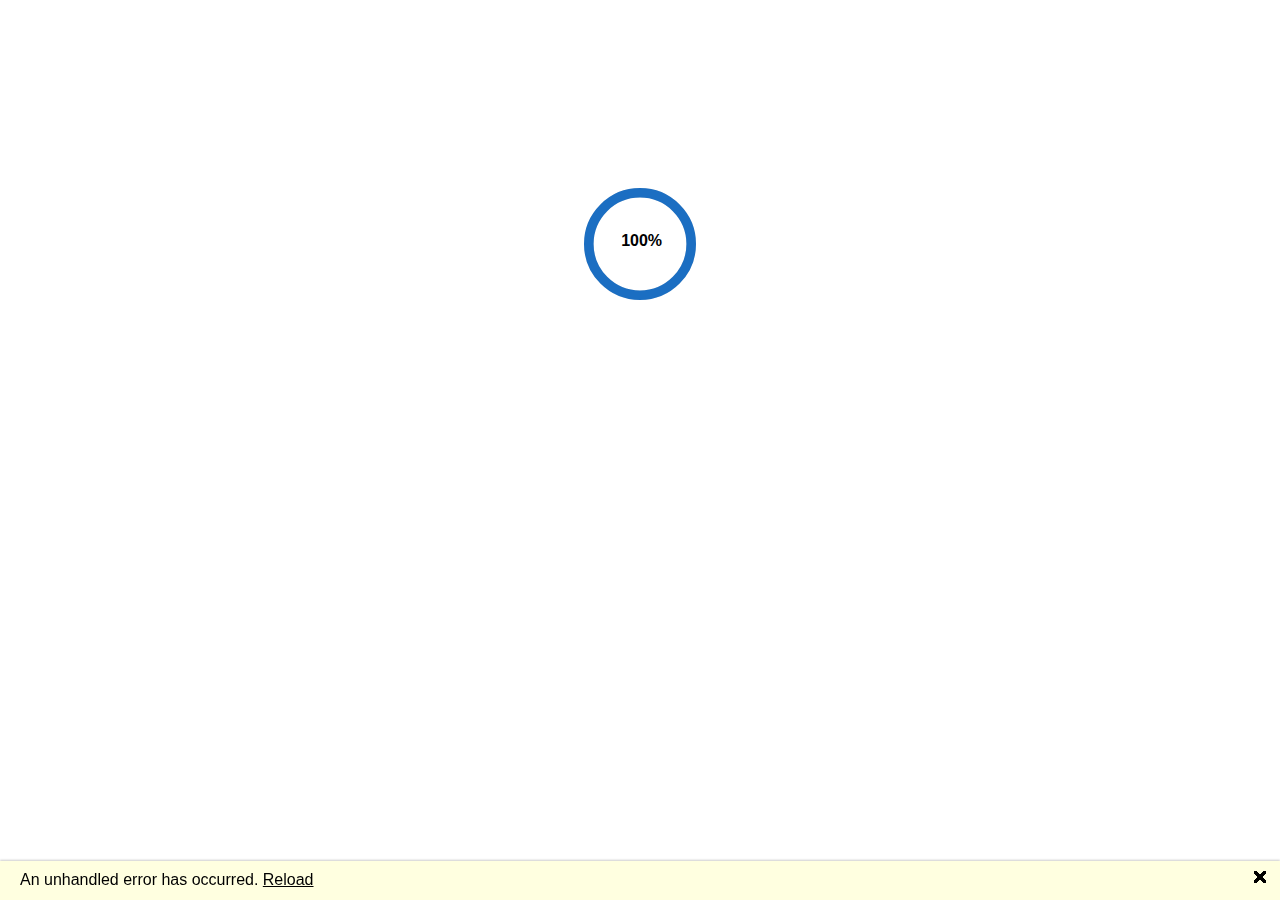
==== commit dcbe5050: "updated" ====
--- a/test/index.html
+++ b/test/index.html
@@ -4,8 +4,8 @@
 <head>
     <meta charset="utf-8" />
     <meta name="viewport" content="width=device-width, initial-scale=1.0" />
-    <title>TestBlazorGitHubPage</title>
-    <base href="/" />
+    <title>Test</title>
+    <base href="/test/" />
     <link href="https://fonts.googleapis.com/css?family=Roboto:300,400,500,700&display=swap" rel="stylesheet" />
     <link href="_content/MudBlazor/MudBlazor.min.css" rel="stylesheet" />
     <link rel="stylesheet" href="css/app.css" />
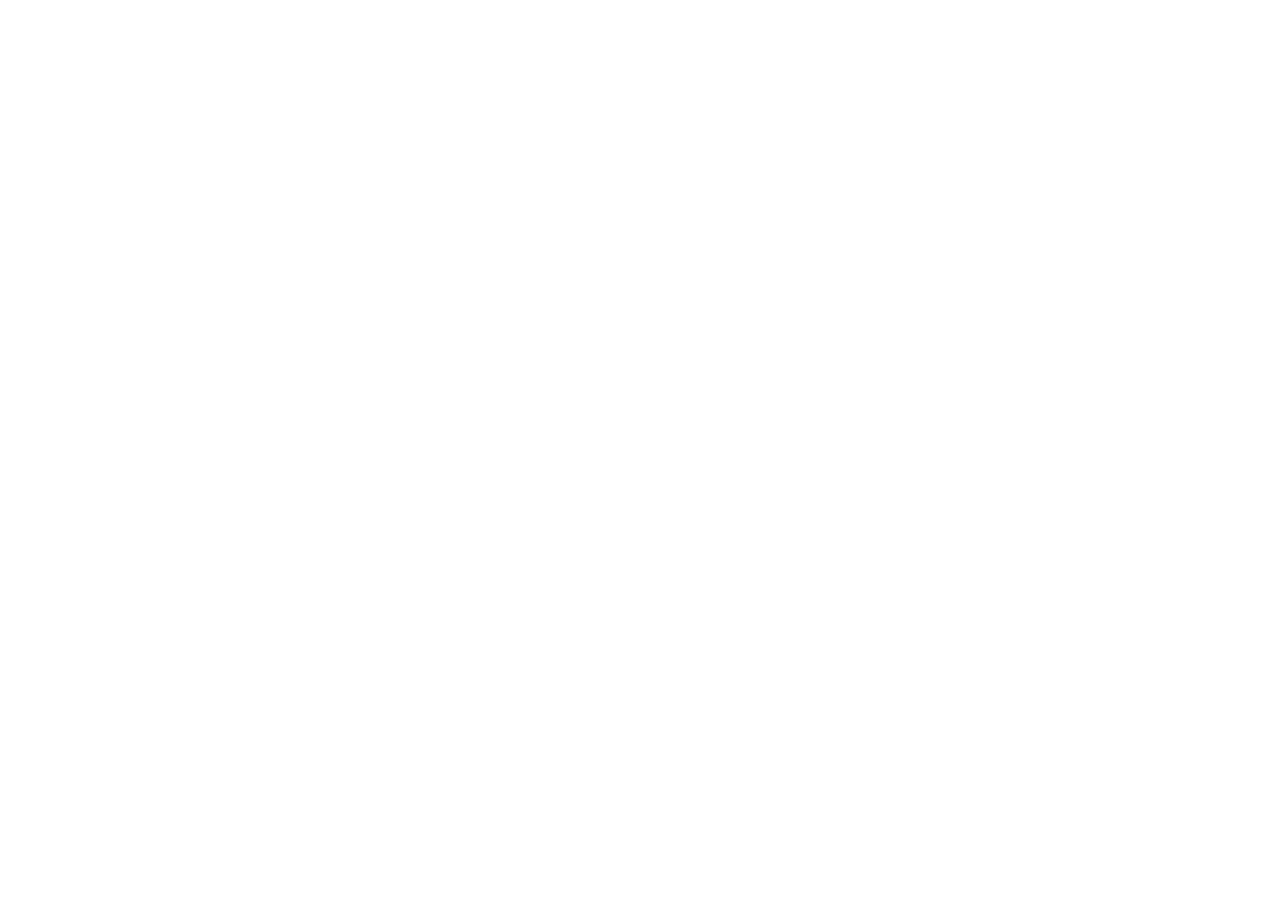
==== commit 0c2d84a6: "removed and updated" ====
--- a/test/index.html
+++ b/test/index.html
@@ -4,7 +4,7 @@
 <head>
     <meta charset="utf-8" />
     <meta name="viewport" content="width=device-width, initial-scale=1.0" />
-    <title>Test</title>
+    <title>TestBlazorGitHubPage</title>
     <base href="/test/" />
     <link href="https://fonts.googleapis.com/css?family=Roboto:300,400,500,700&display=swap" rel="stylesheet" />
     <link href="_content/MudBlazor/MudBlazor.min.css" rel="stylesheet" />
